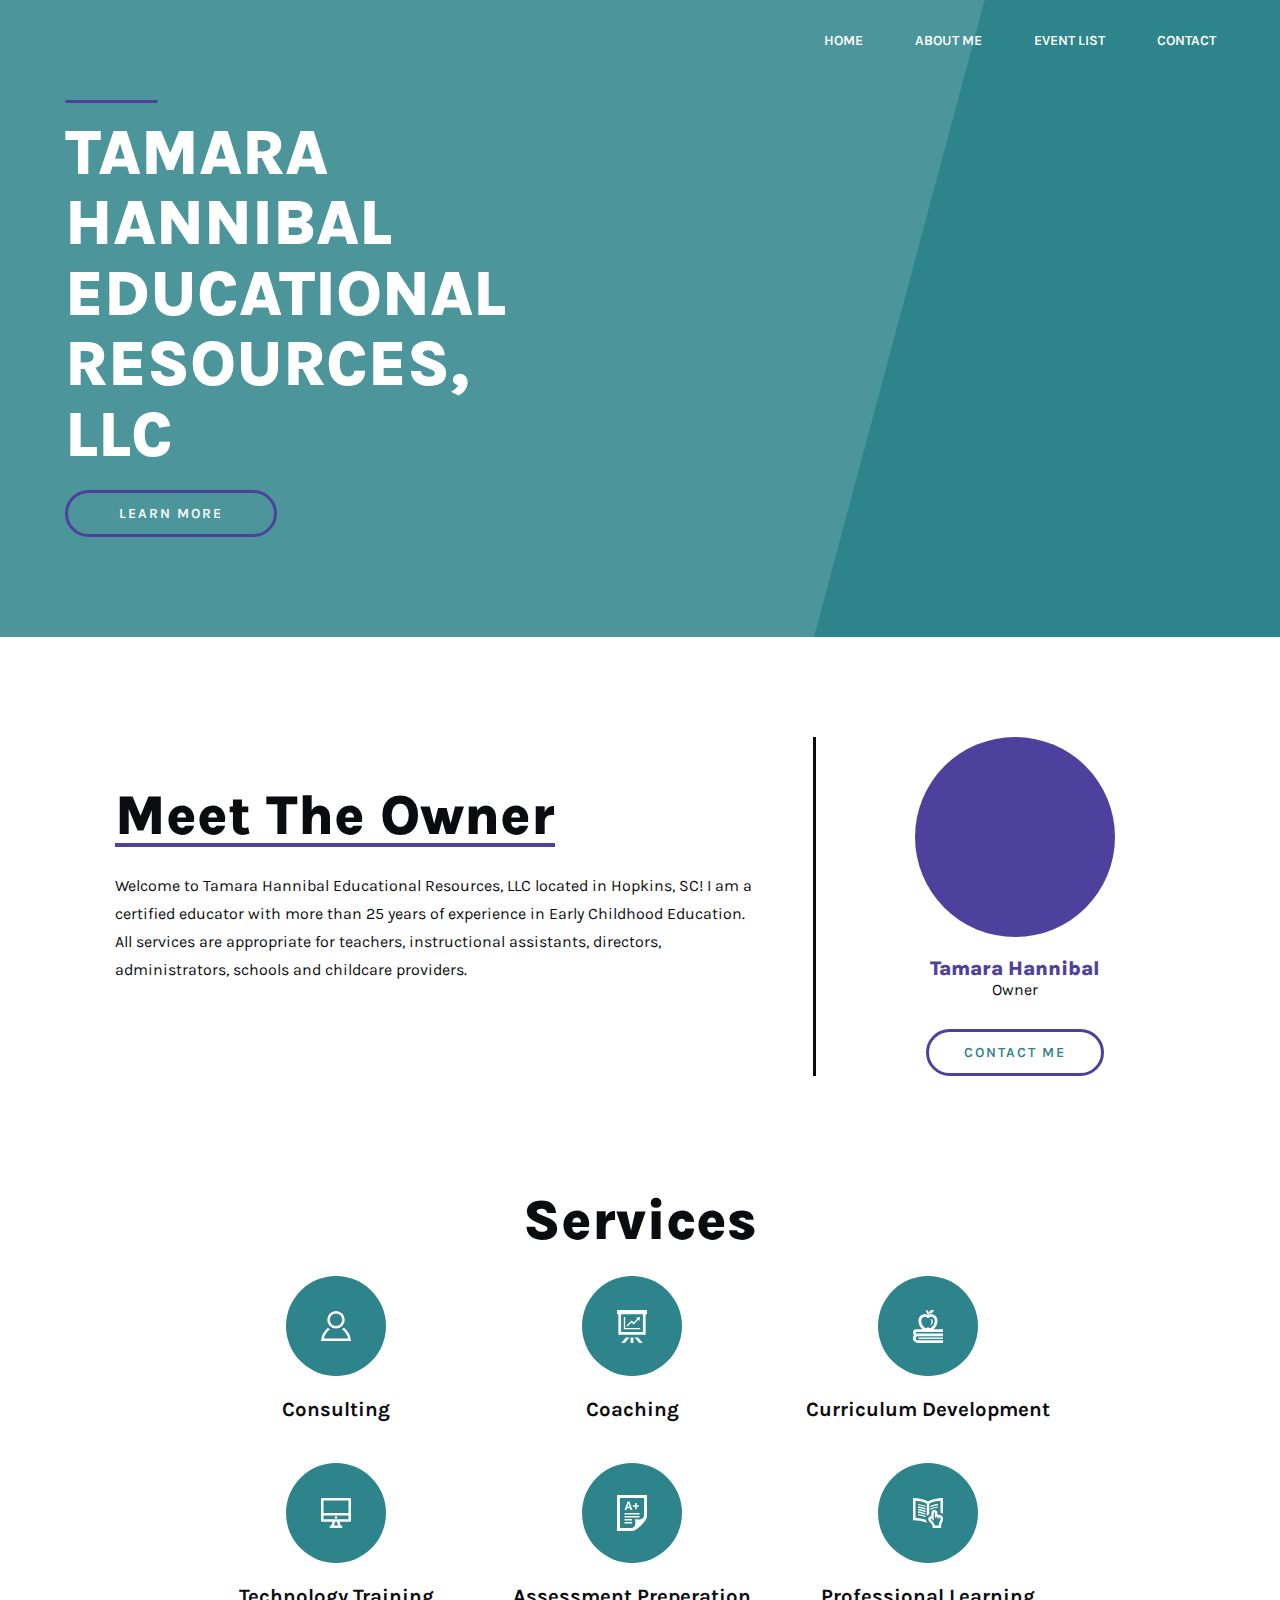
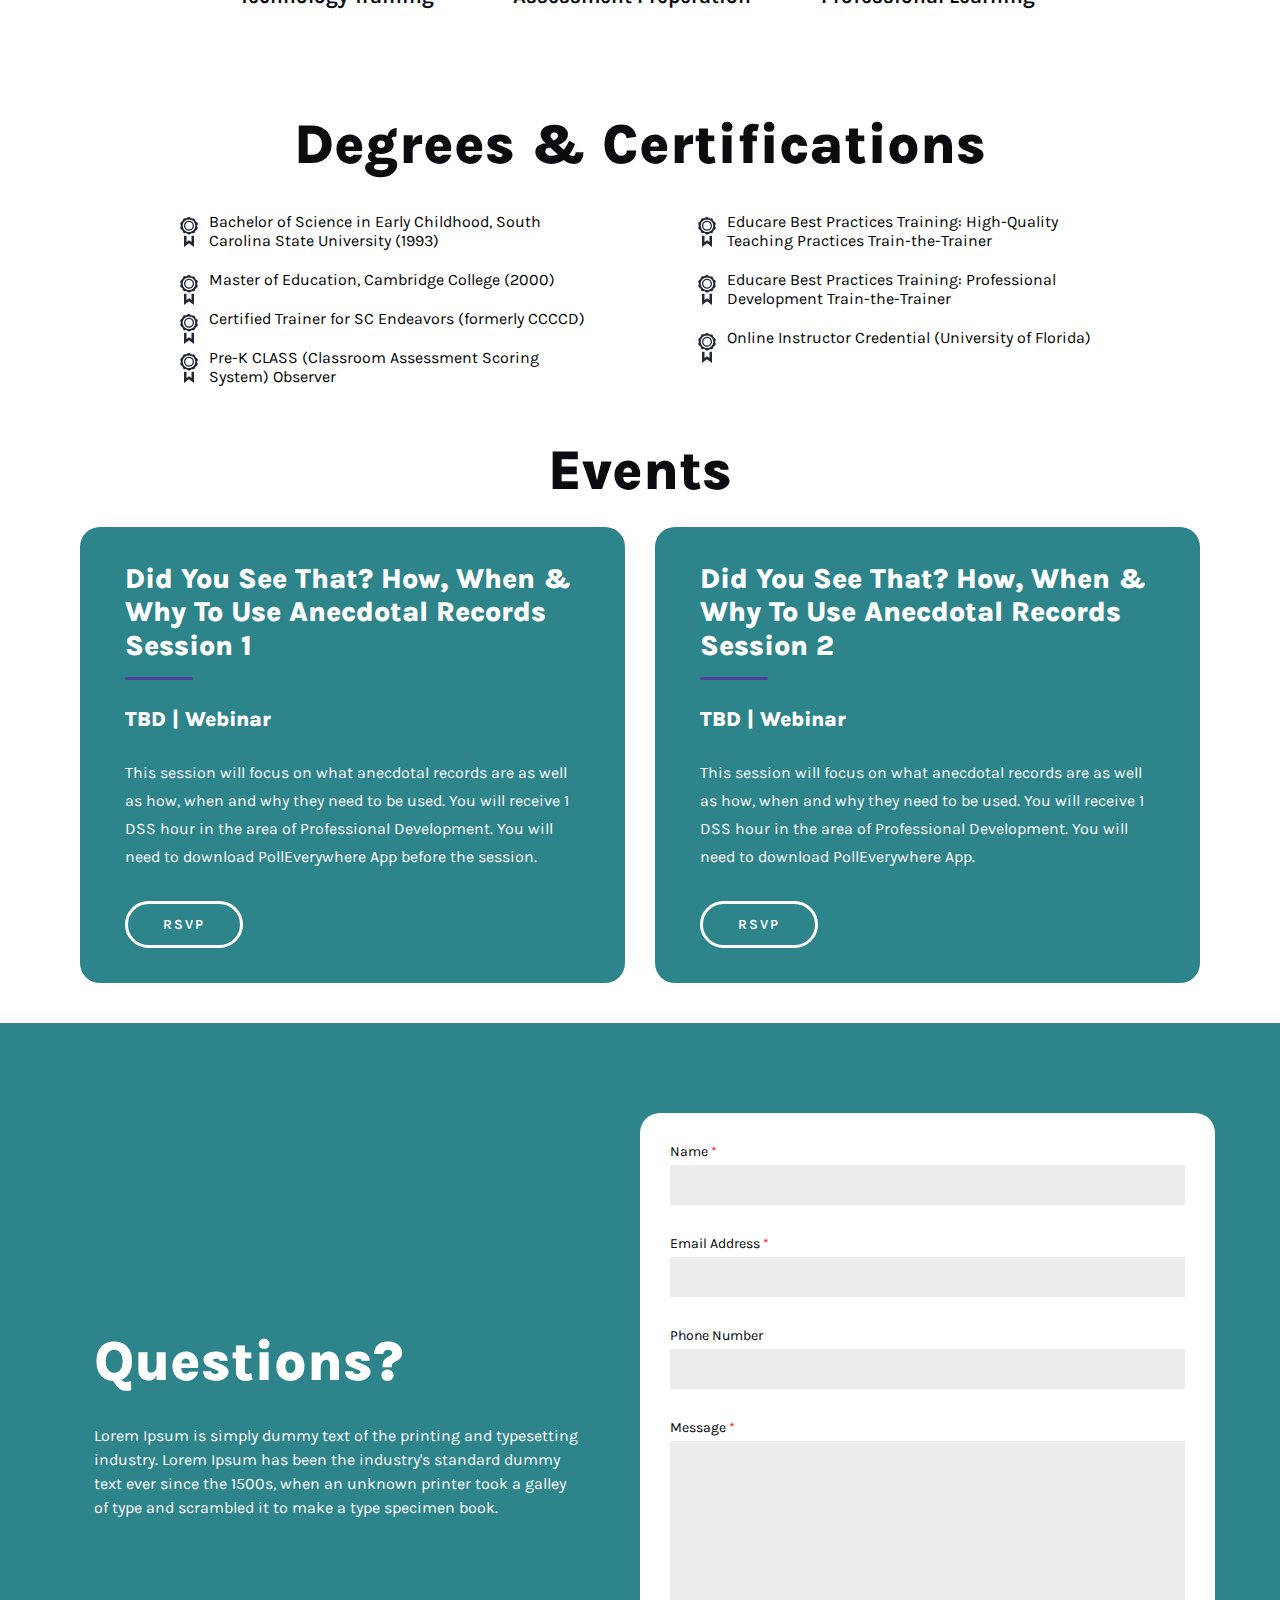
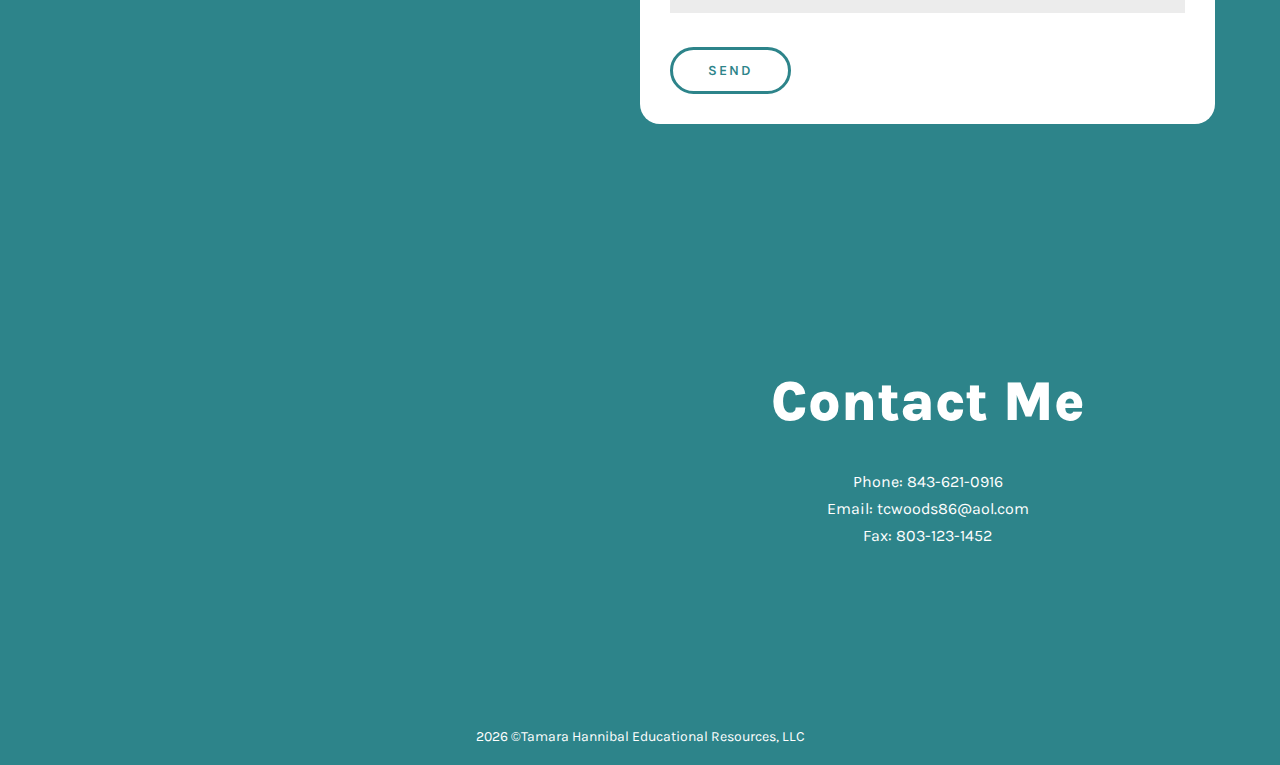
==== index.html @ 6b01ce54 "Add files via upload" ====
<!DOCTYPE html>
<html lang="en">

<head>
  <meta charset="utf-8">
  <meta http-equiv="X-UA-Compatible" content="IE=edge">
  <title>Home</title>
  <meta name="description" content="">
  <meta name="viewport" content="width=device-width, initial-scale=1">
  <link rel="stylesheet" type="text/css" href="scss/style.css">
  <script
    src="https://ajax.googleapis.com/ajax/libs/jquery/3.5.1/jquery.min.js">
  </script>
  <link rel="stylesheet"
    href="https://cdnjs.cloudflare.com/ajax/libs/tiny-slider/2.9.3/tiny-slider.css">
  <link rel="stylesheet" type="text/css" href="scss/hamburgers.css" />
</head>

<body>

  <div class="overlay">
    <div class="links">
      <a href="#">Home</a>
      <a href="#about-me">About Me</a>
      <a href="#event-list">Events</a>
      <a href="#contact">Contact</a>
    </div>
  </div>

  <div class="main-nav">
    <div class="wrap">
      <!-- <a href="#">
        <img src="https://i.ibb.co/sjj9Nr0/logo-3.png" alt="">
        </a> -->

      <ul>
        <li><a href="#home">Home</a></li>
        <li><a href="#about-me">About Me</a></li>
        <li><a href="#event-list">Event List</a></li>
        <li><a href="#contact">Contact</a></li>
      </ul>
    </div>
  </div>

  <div class="neko">
    <div class="wrap">
      <a href="https://thomaswoods86.github.io/project1/index.html">
        <img src="https://i.ibb.co/sjj9Nr0/logo-3.png" alt="">
      </a>
      <button class="hamburger hamburger--spin" type="button">
        <span class="hamburger-box">
          <span class="hamburger-inner"></span>
        </span>
      </button>
    </div>
  </div>


  <!-- STAGE -->

  <!-- MMA -->
  <div class="mma">
    <div class="mma__wrap">
      <div class="mma__copy">
        <hr>
        <p class="mma__headline">Tamara Hannibal Educational Resources, LLC</p>
        <a class="button" href="#about-me">Learn More</a>
      </div>
    </div>
  </div>

  <!-- SPLIT -->
  <div class="split grey" id="about-me">
    <div class="split__wrap">

      <div class="split__copy--info">
        <div class="split__copy--info-content">
          <p class="split__title">Meet The Owner</p>
          <p class="split__body">Welcome to Tamara Hannibal Educational
            Resources, LLC located in Hopkins, SC! I am a certified educator
            with more than 25 years of experience in Early Childhood Education.
            All services are appropriate for teachers, instructional assistants,
            directors, administrators, schools and childcare providers.

          </p>
        </div>
      </div>

      <div class="split__copy--owner">
        <div class="split__copy--owner-content">
          <div class="ag">
            <div class="split__avatar"></div>
            <div class="split__bg"></div>
          </div>
          <p class="split__headline">Tamara Hannibal</p>
          <p class="split__subtext">Owner</p>
          <a class="button--black" href="#contact">Contact Me</a>
        </div>
      </div>

    </div>
  </div>

  <!-- ICON LAUNCHPAD  -->
  <div class="icon-launchpad white-night">
    <div class="icon-launchpad__wrap">

      <div class="icon-launchpad__title">Services</div>

      <div class="icon-launchpad__item">
        <div class="icon-launchpad__icon consulting"></div>
        <p class="icon-launchpad__headline">Consulting</p>
      </div>

      <div class="icon-launchpad__item">
        <div class="icon-launchpad__icon coaching"></div>
        <p class="icon-launchpad__headline">Coaching</p>
      </div>

      <div class="icon-launchpad__item">
        <div class="icon-launchpad__icon curriculum-development"></div>
        <p class="icon-launchpad__headline">Curriculum Development</p>
      </div>

      <div class="icon-launchpad__item">
        <div class="icon-launchpad__icon technology-training"></div>
        <p class="icon-launchpad__headline">Technology Training</p>
      </div>

      <div class="icon-launchpad__item">
        <div class="icon-launchpad__icon assessment"></div>
        <p class="icon-launchpad__headline">Assessment Preperation</p>
      </div>

      <div class="icon-launchpad__item">
        <div class="icon-launchpad__icon professional-learning"></div>
        <p class="icon-launchpad__headline">Professional Learning</p>
      </div>
    </div>
  </div>

  <!-- <div class="my-slider">
    <div>1</div>
    <div>2</div>
    <div>3</div>
  </div> -->

  <!-- EDUCATION -->
  <div class="education white">
    <div class="education__title">Degrees &amp; Certifications</div>
    <div class="education__wrap">

      <div class="education__copy">
        <div class="education__copy--content">
          <ul>
            <li>Bachelor of Science in Early Childhood, South Carolina State
              University (1993)</li>
            <li>Master of Education, Cambridge College (2000)</li>
            <li>Certified Trainer for SC Endeavors (formerly CCCCD)</li>
            <li>Pre-K CLASS (Classroom Assessment Scoring System) Observer</li>
          </ul>
        </div>
      </div>

      <div class="education__copy">
        <div class="education__copy--content">
          <ul>
            <li>Educare Best Practices Training: High-Quality Teaching Practices
              Train-the-Trainer</li>
            <li>Educare Best Practices Training: Professional Development
              Train-the-Trainer</li>
            <li>Online Instructor Credential (University of Florida)</li>
          </ul>
        </div>
      </div>

    </div>
  </div>

  <!-- EVENTS  -->
  <div class="launchpad white-night" id="event-list">

    <p class="launchpad__title">Events</p>
    <div class="launchpad__wrap">


      <div class="launchpad__item">
        <div class="copy">
          <p class="launchpad__headline">Did You See That? How, When & Why to
            Use Anecdotal Records Session 1</p>
          <hr>
          <p class="launchpad__info">TBD | Webinar</p>
          <p class="launchpad__subtext">This session will focus on what
            anecdotal records are as well as how, when and why they need to be
            used. You will receive 1 DSS hour in the area of Professional
            Development. You will need to download PollEverywhere App before the
            session.</p>
          <a class="button"
            href="https://www.cognitoforms.com/TWoodsDesigns2/rsvp">RSVP</a>
        </div>
        <div class="circle"></div>
      </div>

      <div class="launchpad__item">
        <div class="copy">
          <p class="launchpad__headline">Did You See That? How, When & Why to
            Use
            Anecdotal Records Session 2</p>
          <hr>
          <p class="launchpad__info">TBD | Webinar</p>
          <p class="launchpad__subtext">This session will focus on what
            anecdotal
            records are as well as how, when and why they need to be used. You
            will receive 1 DSS hour in the area of Professional Development. You
            will need to download PollEverywhere App.</p>
          <a class="button"
            href="https://www.cognitoforms.com/TWoodsDesigns2/rsvp">RSVP</a>
        </div>
        <div class="circle"></div>
      </div>

    </div>

  </div>
  <section>
    <!-- FORM  -->
    <div class="form night">
      <div class="form__wrap">

        <div class="form__frame">

          <!-- Begin Mailchimp Signup Form -->
          <div id="mc_embed_signup">
            <form
              action="https://aol.us2.list-manage.com/subscribe/post?u=d0698ef2b9ccac3df595a7888&amp;id=8955c9a66a"
              method="post" id="mc-embedded-subscribe-form"
              name="mc-embedded-subscribe-form" class="validate" target="_blank"
              novalidate>
              <div id="mc_embed_signup_scroll">

                <div class="mc-field-group">
                  <label for="mce-FNAME">Name <span class="asterisk">*</span>
                  </label>
                  <input type="text" value="" name="FNAME" class="required"
                    id="mce-FNAME">
                </div>

                <div class="mc-field-group">
                  <label for="mce-EMAIL">Email Address <span
                      class="asterisk">*</span>
                  </label>
                  <input type="email" value="" name="EMAIL"
                    class="required email" id="mce-EMAIL">
                </div>

                <div class="mc-field-group">
                  <label for="mce-PNUM">Phone Number </label>
                  <input type="text" value="" name="PNUM" class=""
                    id="mce-PNUM">
                </div>

                <div class="mc-field-group">
                  <label for="mce-MMERGE5">Message <span
                      class="asterisk">*</span>
                  </label>
                  <textarea rows="8" name="MMERGE5" class="required"
                    id="mce-MMERGE5"></textarea>
                </div>

                <div id="mce-responses" class="clear">
                  <div class="response" id="mce-error-response"
                    style="display:none"></div>
                  <div class="response" id="mce-success-response"
                    style="display:none"></div>
                </div>
                <!-- real people should not fill this in and expect good things - do not remove this or risk form bot signups-->
                <div style="position: absolute; left: -5000px;"
                  aria-hidden="true"><input type="text"
                    name="b_d0698ef2b9ccac3df595a7888_8955c9a66a" tabindex="-1"
                    value=""></div>
                <div class="clear"><input type="submit" value="Send"
                    name="subscribe" id="mc-embedded-subscribe"
                    class="button--black"></div>
              </div>
            </form>
          </div>

          <!--End mc_embed_signup-->
        </div>

        <div class="form__copy">
          <div class="form__copy--content">
            <p class="form__headline">Questions?</p>
            <p class="form__subtext">Lorem Ipsum is simply dummy text of the
              printing and typesetting industry. Lorem Ipsum has been the
              industry's standard dummy text ever since the 1500s, when an
              unknown
              printer took a galley of type and scrambled it to make a type
              specimen book.
            </p>
          </div>
        </div>
      </div>
    </div>

    <!-- MAPS -->
    <div class="map-spotlight night" id="contact">
      <div class="map-spotlight__wrap">

        <div class="map-spotlight__image">
          <iframe
            src="https://maps.google.com/maps?width=100%25&amp;height=100%25&amp;hl=en&amp;q=2707%20Trotter%20Road%20%20Hopkins,%20SC%2029061+(TAMARA%20HANNIBAL%20EDUCATIONAL%20RESOURCES,%20LLC)&amp;t=&amp;z=14&amp;ie=UTF8&amp;iwloc=B&amp;output=embed"></iframe>
        </div>

        <!-- <div class="map-spotlight__copy">

        <div class="map-spotlight__copy--content">
          <p class="map-spotlight__title">Contact Me</p>
          <div class="map-spotlight__content-wrap">
            <div class="map-spotlight__copy--item">
              <div class="map-spotlight__head">
                <div class="phone"></div>
                <p class="map-spotlight__headline">Phone</p>
              </div>
              <p class="map-spotlight__subtext"><a
                  href="tel:843-621-0916">803-206-9240</a></p>
            </div>

            <div class="map-spotlight__copy--item">
              <div class="map-spotlight__head">
                <div class="email"></div>
                <p class="map-spotlight__headline">Email</p>
              </div>
              <p class="map-spotlight__subtext"><a
                  href="mailto:tcwoods86@aol.com">therllc2020@gmail.com</a></p>
            </div>
          </div>
        </div>
      </div> -->
        <div class="map-spotlight__copy">
          <div class="map-spotlight__copy--content">
            <p class="map-spotlight__title">Contact Me</p>
            <div class="map-spotlight__content-wrap">
              <ul>
                <li>Phone: <a href="tel:8436210916">843-621-0916</a></li>
                <li>Email: <a href="mailto:tcwoods86@aol.com">tcwoods86@aol.com</a></li>
                <li>Fax: 803-123-1452</li>
              </ul>
          </div>
        </div>
      </div>
    </div>
  </section>
  <!-- FOOTER -->
  <div class="footer night">
    <div class="footer__wrap">
      <div class="footer__text">
        <p class="info">
          <script>
            document.write(new Date().getFullYear());
          </script> &copy;Tamara Hannibal Educational Resources, LLC
        </p>
      </div>
    </div>
  </div>

</body>
<!-- END STAGE -->

<script src="https://ajax.googleapis.com/ajax/libs/jquery/3.5.1/jquery.min.js">
</script>
<script
  src="https://cdnjs.cloudflare.com/ajax/libs/tiny-slider/2.9.2/min/tiny-slider.js">
</script>
<script src="js/main.js"></script>
</body>

</html>
---- scss/style.css ----
@import url("https://fonts.googleapis.com/css2?family=Karla:ital,wght@0,400;0,700;1,400;1,700&family=Parisienne&display=swap");
@import url("https://fonts.googleapis.com/css2?family=Montserrat:wght@400;500;600;700;800&display=swap");
@import url("https://fonts.googleapis.com/css2?family=Quicksand:wght@300;400;500;600;700&display=swap");
html {
  scroll-behavior: smooth;
}

* {
  margin: 0;
  padding: 0;
  -webkit-box-sizing: border-box;
          box-sizing: border-box;
  font-family: "Karla" !important;
}

.button, .button--white, .button--black, .form #mc_embed_signup #mc-embedded-subscribe.button--black, .launchpad.grey-night .launchpad__item .button, .launchpad.grey-white .launchpad__item .button, .launchpad.night-white .launchpad__item .button, .launchpad.white-night .launchpad__item .button, .mma .button {
  padding: 12px 35px;
  border: 3px solid #4E419E;
  display: inline-block;
  margin: 0;
  text-decoration: none;
  color: #ffffff;
  text-transform: uppercase;
  letter-spacing: 2px;
  font-size: 14px;
  font-weight: 600;
  -webkit-transition: .25s;
  transition: .25s;
  border-radius: 50px;
}

.button:hover, .button--white:hover, .button--black:hover, .form #mc_embed_signup #mc-embedded-subscribe.button--black:hover, .launchpad.grey-night .launchpad__item .button:hover, .launchpad.grey-white .launchpad__item .button:hover, .launchpad.night-white .launchpad__item .button:hover, .launchpad.white-night .launchpad__item .button:hover {
  background-color: #ffffff;
  border: 3px solid #ffffff;
  color: #0B0C10;
}

.button--white {
  border: 3px solid #ffffff;
}

.button--black {
  border: 3px solid #4E419E;
  color: #2D848A;
}

.button--black:hover {
  background-color: #2D848A;
  border: 3px solid #2D848A;
  color: #ffffff;
}

.cta {
  position: relative;
  padding: 90px 0;
}

.cta__wrap {
  max-width: 1150px;
  margin: 0 auto;
  text-align: center;
  position: relative;
}

.cta__headline {
  font-size: 3.5rem;
  color: #fff;
  font-family: "Karla";
  font-weight: 800;
  line-height: .9;
  margin-bottom: 30px;
}

.cta__subtext {
  font-size: 1.275rem;
  color: #fff;
  margin-bottom: 30px;
}

.cta.teal {
  background-image: url("/img/warp.jpg");
}

.cta.teal:before {
  content: "";
  position: absolute;
  top: 0;
  left: 0;
  width: 100%;
  height: 100%;
  background-color: rgba(78, 65, 158, 0.8);
  background-position: center;
  background-size: cover;
  background-repeat: no-repeat;
}

.cta.night {
  background-image: url("/img/warp.jpg");
}

.cta.night:before {
  content: "";
  position: absolute;
  top: 0;
  left: 0;
  width: 100%;
  height: 100%;
  background-color: rgba(45, 132, 138, 0.8);
  background-position: center;
  background-size: cover;
  background-repeat: no-repeat;
}

.cta.white:before {
  content: "";
  position: absolute;
  top: 0;
  left: 0;
  width: 100%;
  height: 100%;
  background-color: rgba(224, 224, 224, 0.9);
  background-position: center;
  background-size: cover;
  background-repeat: no-repeat;
}

.cta.white .cta__headline {
  color: #2D848A;
}

.cta.white .cta__subtext {
  color: #2D848A;
}

.cta.black:before {
  content: "";
  position: absolute;
  top: 0;
  left: 0;
  width: 100%;
  height: 100%;
  background-color: rgba(11, 12, 16, 0.9);
  background-position: center;
  background-size: cover;
  background-repeat: no-repeat;
}

.form {
  position: relative;
  padding: 20px 0;
}

@media (min-width: 768px) {
  .form {
    padding: 90px 0 40px;
  }
}

.form__wrap {
  width: 90%;
  margin: 0 auto;
  display: -webkit-box;
  display: -ms-flexbox;
  display: flex;
  position: relative;
  -webkit-box-orient: horizontal;
  -webkit-box-direction: normal;
      -ms-flex-direction: row;
          flex-direction: row;
  flex-direction: column-reverse;
}

@media (min-width: 768px) {
  .form__wrap {
    max-width: 1150px;
    -webkit-box-orient: horizontal;
    -webkit-box-direction: reverse;
        -ms-flex-direction: row-reverse;
            flex-direction: row-reverse;
  }
}

.form__frame {
  width: 100%;
  position: relative;
}

@media (min-width: 768px) {
  .form__frame {
    width: 50%;
  }
}

.form__copy {
  width: 90%;
  margin: 0 auto;
  position: relative;
}

@media (min-width: 768px) {
  .form__copy {
    margin: auto;
    width: 50%;
  }
}

.form__copy--content {
  margin-top: 20px;
}

@media (min-width: 768px) {
  .form__copy--content {
    position: absolute;
    top: 50%;
    left: 50%;
    -webkit-transform: translate(-50%, -50%);
            transform: translate(-50%, -50%);
    width: 90%;
  }
}

.form__image {
  width: 100%;
}

.form__headline {
  font-size: 2rem;
  color: #ffffff;
  font-family: "Karla";
  font-weight: 800;
  margin-bottom: 30px;
  text-align: center;
}

@media (min-width: 768px) {
  .form__headline {
    text-align: left;
    font-size: 3.5rem;
  }
}

.form__subtext {
  font-weight: 400;
  color: #ffffff;
  margin-bottom: 30px;
  font-size: 1rem;
  line-height: 1.5;
  text-align: left;
}

@media (min-width: 768px) {
  .form__subtext {
    text-align: left;
    margin-right: 30px;
  }
}

.form #mc_embed_signup {
  background-color: #ffffff;
  padding: 30px;
  font-size: 14px;
  border-radius: 20px;
}

.form #mc_embed_signup #mc-embedded-subscribe.button--black {
  width: auto !important;
  color: #2D848A;
  border: 3px solid #2D848A;
  background-color: transparent;
}

.form #mc_embed_signup #mc-embedded-subscribe.button--black:hover {
  border: 3px solid #2D848A;
  background-color: #2D848A;
  color: #ffffff;
}

.form #mc_embed_signup #mc-embedded-subscribe.button--black:focus {
  outline: none;
}

.form #mc_embed_signup input,
.form #mc_embed_signup textarea {
  width: 100%;
  margin-top: 5px;
  margin-bottom: 30px;
  border: 0;
  font-family: "Karla";
}

.form #mc_embed_signup .asterisk {
  color: red;
}

.form #mc_embed_signup .asterisk:after {
  display: none;
}

.form #mc_embed_signup #mce-MMERGE5 {
  font-size: 16px;
  background-color: #ececec;
  padding: 10px;
  text-indent: 0;
  resize: none;
}

.form #mc_embed_signup #mce-EMAIL,
.form #mc_embed_signup #mce-FNAME,
.form #mc_embed_signup #mce-PNUM {
  height: 20px;
  background-color: #ececec;
  font-size: 16px;
  padding: 20px;
}

.form.teal {
  background-color: #4E419E;
}

.form.teal .form__headline,
.form.teal .form__subtext {
  color: #ffffff;
}

.form.night {
  background-color: #2D848A;
}

.form.night .form__headline,
.form.night .form__subtext {
  color: #ffffff;
}

.form.white {
  background-color: #ffffff;
  margin: 40px 0;
}

.form.white .form__headline,
.form.white .form__subtext {
  color: #2D848A;
}

.form.black {
  background-color: #0B0C10;
}

.form.black .form__headline,
.form.black .form__subtext {
  color: #ffffff;
}

.footer {
  position: relative;
  padding: 20px 0;
  border-top: px #143a3d solid;
}

.footer__wrap {
  max-width: 60%;
  margin: 0 auto;
  text-align: center;
  position: relative;
}

@media (min-width: 768px) {
  .footer__wrap {
    max-width: 1150px;
    height: auto;
  }
}

.footer__text {
  color: #ffffff;
  font-size: .875rem;
  cursor: default;
}

.footer.teal {
  background-color: #4E419E;
}

.footer.teal .footer__text {
  color: #ffffff;
}

.footer.night {
  background-color: #2D848A;
}

.footer.night .footer__text {
  color: #ffffff;
}

.footer.white {
  background-color: #ffffff;
  margin: 40px 0;
}

.footer.white .footer__text {
  color: #2D848A;
}

.footer.black {
  background-color: #0B0C10;
}

.footer.black .footer__text {
  color: #ffffff;
}

.main-nav {
  background-color: #0B0C10;
  color: #ffffff;
  display: none;
}

@media (min-width: 480px) {
  .main-nav {
    display: block;
    width: 100%;
    padding: 0px 0px;
  }
}

@media (min-width: 768px) {
  .main-nav {
    background-color: transparent;
    position: absolute;
    z-index: 9;
    padding: 30px 0px;
  }
}

.main-nav .wrap {
  position: relative;
  max-width: 1440px;
  margin: 0 auto;
  padding: 0px 20px;
}

@media (min-width: 768px) {
  .main-nav .wrap {
    padding: 0px 40px;
  }
}

.main-nav .icons {
  position: absolute;
  width: 150px;
  right: 0;
}

.main-nav .icons img {
  width: 17px;
  height: 17px;
  padding: 0 5px;
  -webkit-transition: .25s;
  transition: .25s;
}

.main-nav .icons img:hover {
  opacity: .5;
}

.main-nav ul {
  display: none;
}

@media (min-width: 768px) {
  .main-nav ul {
    display: block;
    list-style-type: none;
    text-align: right;
  }
}

.main-nav li {
  display: inline-block;
  padding: 0;
  margin: 0 2%;
}

.main-nav a {
  text-decoration: none;
  color: #ffffff;
  font-family: "Montserrat";
  font-weight: 600;
  font-size: .875em;
  text-transform: uppercase;
  -webkit-transition: .25s;
  transition: .25s;
}

.main-nav a:hover {
  color: #77BFAF;
}

.overlay {
  position: fixed;
  overflow: hidden;
  top: 0;
  height: 100%;
  width: 100%;
  background: #2D848A;
  z-index: 98;
  display: none;
}

.overlay .links {
  position: absolute;
  left: 50%;
  top: 50%;
  -webkit-transform: translate(-50%, -50%);
          transform: translate(-50%, -50%);
}

@media (min-width: 480px) {
  .overlay .links {
    left: 50%;
    top: 50%;
  }
}

.overlay .links a {
  display: block;
  margin-bottom: 25px;
  font-size: 1.5em;
  text-decoration: none;
  font-family: "Montserrat";
  font-weight: 600;
  color: #ffffff;
  text-align: center;
}

.menu-toggle {
  display: block;
}

.neko {
  position: absolute;
  top: 0;
  height: 65px;
  width: 100%;
  background-color: transparent;
}

@media (min-width: 768px) {
  .neko {
    display: none;
  }
}

.neko img {
  -o-object-fit: cover;
     object-fit: cover;
  height: 45px;
  width: 150px;
  position: absolute;
  top: 50%;
  left: 50%;
  -webkit-transform: translate(-50%, -50%);
          transform: translate(-50%, -50%);
}

.neko button {
  float: right;
  position: relative;
  z-index: 999;
  border: none;
}

.neko .hamburger {
  position: absolute !important;
  top: 5px;
  right: 5px;
  display: block;
  z-index: 99;
}

.neko .hamburger:focus {
  outline: 0px solid;
  border: 0px solid;
}

@media (min-width: 768px) {
  .neko .hamburger {
    display: none;
  }
}

.neko .hamburger:hover {
  opacity: 1;
}

.neko .hamburger.hamburger.is-active:hover {
  opacity: 1;
}

.neko .hamburger .hamburger-inner,
.neko .hamburger-inner:before,
.neko .hamburger-inner:after {
  background: #ffffff;
}

.neko .hamburger .hamburger-inner {
  width: 75%;
  -webkit-transition: .25s;
  transition: .25s;
}

.neko .hamburger.is-active .hamburger-inner {
  width: 100%;
}

.neko .hamburger.is-active .hamburger-inner,
.neko .hamburger.is-active .hamburger-inner:before,
.neko .hamburger.is-active .hamburger-inner:after {
  background: #fff;
}

.icon-launchpad {
  position: relative;
  padding: 0px 0;
  font-family: "Karla";
}

.icon-launchpad__wrap {
  max-width: 80%;
  margin: 0 auto;
}

@media (min-width: 768px) {
  .icon-launchpad__wrap {
    display: block;
    max-width: 900px;
    padding: 0;
    margin: 0 auto 20px;
  }
}

.icon-launchpad__item {
  width: 49%;
  margin: 0 auto 40px;
  position: relative;
  -webkit-transition: all .25s;
  transition: all .25s;
  cursor: default;
  border-radius: 20px;
  display: inline-block;
}

@media (min-width: 768px) {
  .icon-launchpad__item {
    width: 28%;
    margin: 0 20px 40px;
    position: relative;
    -webkit-transition: all .25s;
    transition: all .25s;
    cursor: default;
    border-radius: 20px;
    display: inline-block;
  }
  .icon-launchpad__item:hover .icon-launchpad__icon {
    -webkit-transform: rotate(-11.25deg);
            transform: rotate(-11.25deg);
  }
}

.icon-launchpad__title {
  font-size: 1.75rem;
  color: #0B0C10;
  font-family: "Karla";
  font-weight: 800;
  line-height: .9;
  margin-bottom: 40px;
  text-align: center;
}

@media (min-width: 768px) {
  .icon-launchpad__title {
    font-size: 3.5rem;
    margin-bottom: 30px;
  }
}

.icon-launchpad__headline {
  font-size: 1rem;
  line-height: 1.5;
  color: #0B0C10;
  text-align: left;
  width: 90%;
  margin: 0 auto;
  font-size: 1.1rem;
  font-family: "Karla";
  font-weight: 700;
  line-height: 1.3;
  text-transform: capitalize;
  text-align: center;
  width: 75%;
  margin: 0 auto;
}

@media (min-width: 768px) {
  .icon-launchpad__headline {
    font-size: 1.275rem;
    width: 100%;
    margin: 0;
  }
}

.icon-launchpad__icon {
  width: 80px;
  height: 80px;
  margin: 0 auto 20px;
  display: block;
  background-position: center center;
  background-repeat: no-repeat;
  border-radius: 100px;
  background-color: #77BFAF;
  background-size: 30px;
  -webkit-transition: .25s;
  transition: .25s;
}

@media (min-width: 768px) {
  .icon-launchpad__icon {
    width: 100px;
    height: 100px;
    margin: 0 auto 20px;
  }
}

.icon-launchpad__icon.consulting {
  background-image: url("../img/ui-person--white.svg");
}

.icon-launchpad__icon.coaching {
  background-image: url("../img/ui-chart--white.svg");
}

.icon-launchpad__icon.curriculum-development {
  background-image: url("../img/ui-apple--white.svg");
}

.icon-launchpad__icon.technology-training {
  background-image: url("../img/ui-computer--white.svg");
}

.icon-launchpad__icon.assessment {
  background-image: url("../img/ui-test--white.svg");
}

.icon-launchpad__icon.professional-learning {
  background-image: url("../img/ui-open-book--white.svg");
}

@media (min-width: 768px) {
  .icon-launchpad .icon-launchpad__item:hover .icon-launchpad__icon {
    background-color: #77BFAF !important;
  }
}

.icon-launchpad.grey-night {
  background-color: #e0e0e0;
}

.icon-launchpad.grey-night .icon-launchpad__headline {
  color: #2D848A;
}

.icon-launchpad.grey-night .icon-launchpad__icon {
  background-color: #77BFAF;
}

.icon-launchpad.white-night {
  background-color: #ffffff;
}

.icon-launchpad.white-night .icon-launchpad__headline {
  color: #0B0C10;
}

.icon-launchpad.white-night .icon-launchpad__icon {
  background-color: #2D848A;
}

.launchpad {
  position: relative;
  padding: 40px 0;
  font-family: "Karla";
}

.launchpad__wrap {
  max-width: 1150px;
  -webkit-box-orient: vertical;
  -webkit-box-direction: normal;
      -ms-flex-direction: column;
          flex-direction: column;
}

@media (min-width: 768px) {
  .launchpad__wrap {
    max-width: 1150px;
    margin: 0 auto;
    display: -webkit-box;
    display: -ms-flexbox;
    display: flex;
    -webkit-box-orient: horizontal;
    -webkit-box-direction: normal;
        -ms-flex-direction: row;
            flex-direction: row;
    -webkit-box-pack: space-evenly;
        -ms-flex-pack: space-evenly;
            justify-content: space-evenly;
  }
}

.launchpad__title {
  font-size: 1.75rem;
  color: #0B0C10;
  font-family: "Karla";
  font-weight: 800;
  line-height: .9;
  margin-bottom: 20px;
  text-align: center;
}

@media (min-width: 768px) {
  .launchpad__title {
    font-size: 3.5rem;
    margin-bottom: 30px;
  }
}

.launchpad__item {
  background-color: #2D848A;
  -webkit-box-flex: 1;
      -ms-flex: 1;
          flex: 1;
  padding: 35px 45px;
  margin: 0 auto 30px;
  position: relative;
  -webkit-transition: all .25s;
  transition: all .25s;
  cursor: default;
  border-radius: 20px;
  overflow: hidden;
  position: relative;
  z-index: 1;
}

.launchpad__item:before {
  content: '';
  position: absolute;
  top: 0;
  left: 0;
  opacity: .90;
  z-index: 2;
  width: 100%;
  height: 100%;
}

@media (min-width: 768px) {
  .launchpad__item {
    background-color: #2D848A;
    width: 33%;
    margin: 0 15px;
  }
  .launchpad__item:hover {
    -webkit-transform: translateY(-10px);
            transform: translateY(-10px);
    -webkit-box-shadow: 0px 9px 15px -5px rgba(0, 0, 0, 0.72);
    box-shadow: 0px 9px 15px -5px rgba(0, 0, 0, 0.72);
  }
}

.launchpad__headline {
  font-size: 1.75rem;
  color: #ffffff;
  font-family: "Karla";
  font-weight: 800;
  line-height: 1.2;
  margin-bottom: 15px;
  text-transform: capitalize;
}

.launchpad hr {
  height: 3px;
  background-color: #4E419E;
  border: none;
  width: 15%;
  margin-bottom: 30px;
  -webkit-transition: .25s;
  transition: .25s;
  border-radius: 100px;
}

.launchpad__info {
  font-size: 1.3rem;
  position: relative;
  color: #ffffff;
  font-family: "Karla";
  font-weight: 800;
  line-height: .9;
  margin-bottom: 30px;
  -webkit-transition: .25s;
  transition: .25s;
}

.launchpad__subtext {
  font-weight: 400;
  color: #2D848A;
  margin-bottom: 30px;
  font-size: 1rem;
  line-height: 1.75;
  color: #2D848A;
}

.launchpad .tns-nav {
  display: -webkit-box;
  display: -ms-flexbox;
  display: flex;
  -webkit-box-pack: center;
      -ms-flex-pack: center;
          justify-content: center;
  max-width: 80%;
  padding: 0 0 20px;
  margin: 0 auto;
  border: 0;
  outline: 0;
}

.launchpad .tns-nav button {
  width: 10px;
  height: 10px;
  margin: 0 5px;
  background-color: #b6b6b6;
  border-radius: 100%;
  position: relative;
}

.launchpad .tns-nav button:focus {
  border: 0;
  outline: 0;
}

.launchpad .tns-nav .tns-nav-active {
  width: 10px;
  height: 10px;
  margin: 0 5px;
  border-radius: 100%;
  position: relative;
  background-color: #0B0C10;
}

.launchpad .tns-nav:focus {
  border: 0;
  outline: 0;
}

.launchpad .tns-controls {
  max-width: 100%;
  margin: 0 auto;
  position: absolute;
  top: 47%;
  z-index: 2;
  border: 0;
  outline: 0;
}

.launchpad .tns-controls:focus {
  border: 0;
  outline: 0;
}

@media (min-width: 768px) {
  .launchpad .tns-controls {
    display: none;
  }
}

.launchpad .tns-controls button:nth-of-type(1) {
  padding: 15px;
  background-color: transparent;
  border: none;
  text-indent: -9999px;
  position: relative;
  background-image: url("../img/ui-arrow.svg");
  background-position: center;
  background-size: contain;
  background-repeat: no-repeat;
  width: 15px;
  height: 15px;
  -webkit-transform: rotate(180deg);
          transform: rotate(180deg);
}

.launchpad .tns-controls button:nth-of-type(1):focus {
  outline: 0;
  border: 0;
}

.launchpad .tns-controls button:nth-of-type(2) {
  padding: 15px;
  background-color: transparent;
  border: none;
  text-indent: -9999px;
  position: relative;
  background-image: url("../img/ui-arrow.svg");
  background-position: center;
  background-size: contain;
  background-repeat: no-repeat;
  width: 15px;
  height: 15px;
}

.launchpad .tns-controls button:nth-of-type(2):focus {
  outline: 0;
  border: 0;
}

.launchpad.grey-night {
  background-color: #e0e0e0;
}

.launchpad.grey-night .launchpad__item {
  background-color: #2D848A;
}

.launchpad.grey-night .launchpad__headline,
.launchpad.grey-night .launchpad__subtext,
.launchpad.grey-night .launchpad__info {
  color: #ffffff;
}

.launchpad.grey-night hr {
  background-color: #77BFAF;
}

.launchpad.grey-night .launchpad__item .button--white, .launchpad.grey-night .launchpad__item .button--black, .launchpad.grey-night .launchpad__item .form #mc_embed_signup #mc-embedded-subscribe.button--black, .form #mc_embed_signup .launchpad.grey-night .launchpad__item #mc-embedded-subscribe.button--black, .launchpad.grey-night .launchpad__item .button {
  color: #ffffff;
  border: 3px solid #ffffff;
}

.launchpad.grey-night .launchpad__item .button--white:hover, .launchpad.grey-night .launchpad__item .button--black:hover, .launchpad.grey-night .launchpad__item .form #mc_embed_signup #mc-embedded-subscribe.button--black:hover, .form #mc_embed_signup .launchpad.grey-night .launchpad__item #mc-embedded-subscribe.button--black:hover, .launchpad.grey-night .launchpad__item .button:hover {
  background-color: #ffffff;
  color: #2D848A;
  border: 3px solid #ffffff;
}

.launchpad.grey-white {
  background-color: #e0e0e0;
}

.launchpad.grey-white .launchpad__item {
  background-color: #ffffff;
}

.launchpad.grey-white .launchpad__headline,
.launchpad.grey-white .launchpad__subtext,
.launchpad.grey-white .launchpad__info {
  color: #2D848A;
}

.launchpad.grey-white hr {
  background-color: #0B0C10;
}

.launchpad.grey-white .launchpad__item .button--white, .launchpad.grey-white .launchpad__item .button--black, .launchpad.grey-white .launchpad__item .form #mc_embed_signup #mc-embedded-subscribe.button--black, .form #mc_embed_signup .launchpad.grey-white .launchpad__item #mc-embedded-subscribe.button--black, .launchpad.grey-white .launchpad__item .button {
  color: #2D848A;
  border: 3px solid #2D848A;
}

.launchpad.grey-white .launchpad__item .button--white:hover, .launchpad.grey-white .launchpad__item .button--black:hover, .launchpad.grey-white .launchpad__item .form #mc_embed_signup #mc-embedded-subscribe.button--black:hover, .form #mc_embed_signup .launchpad.grey-white .launchpad__item #mc-embedded-subscribe.button--black:hover, .launchpad.grey-white .launchpad__item .button:hover {
  background-color: #2D848A;
  color: #ffffff;
  border: 3px solid #2D848A;
}

.launchpad.night-white {
  background-color: #2D848A;
}

.launchpad.night-white .launchpad__item {
  background-color: #ffffff;
}

.launchpad.night-white .launchpad__headline,
.launchpad.night-white .launchpad__subtext,
.launchpad.night-white .launchpad__info {
  color: #2D848A;
}

.launchpad.night-white hr {
  background-color: #0B0C10;
}

.launchpad.night-white .launchpad__item .button--white, .launchpad.night-white .launchpad__item .button--black, .launchpad.night-white .launchpad__item .form #mc_embed_signup #mc-embedded-subscribe.button--black, .form #mc_embed_signup .launchpad.night-white .launchpad__item #mc-embedded-subscribe.button--black, .launchpad.night-white .launchpad__item .button {
  color: #2D848A;
  border: 3px solid #2D848A;
}

.launchpad.night-white .launchpad__item .button--white:hover, .launchpad.night-white .launchpad__item .button--black:hover, .launchpad.night-white .launchpad__item .form #mc_embed_signup #mc-embedded-subscribe.button--black:hover, .form #mc_embed_signup .launchpad.night-white .launchpad__item #mc-embedded-subscribe.button--black:hover, .launchpad.night-white .launchpad__item .button:hover {
  background-color: #2D848A;
  color: #ffffff;
  border: 3px solid #2D848A;
}

.launchpad.white-night {
  background-color: #ffffff;
}

.launchpad.white-night .launchpad__item {
  background-color: #2D848A;
}

.launchpad.white-night .launchpad__headline,
.launchpad.white-night .launchpad__subtext,
.launchpad.white-night .launchpad__info {
  color: #ffffff;
}

.launchpad.white-night hr {
  background-color: #4E419E;
}

.launchpad.white-night .launchpad__item .button--white, .launchpad.white-night .launchpad__item .button--black, .launchpad.white-night .launchpad__item .form #mc_embed_signup #mc-embedded-subscribe.button--black, .form #mc_embed_signup .launchpad.white-night .launchpad__item #mc-embedded-subscribe.button--black, .launchpad.white-night .launchpad__item .button {
  color: #ffffff;
  border: 3px solid #ffffff;
}

.launchpad.white-night .launchpad__item .button--white:hover, .launchpad.white-night .launchpad__item .button--black:hover, .launchpad.white-night .launchpad__item .form #mc_embed_signup #mc-embedded-subscribe.button--black:hover, .form #mc_embed_signup .launchpad.white-night .launchpad__item #mc-embedded-subscribe.button--black:hover, .launchpad.white-night .launchpad__item .button:hover {
  background-color: #ffffff;
  color: #2D848A;
  border: 3px solid #ffffff;
}

.copy {
  position: relative;
  z-index: 2;
}

.circle {
  z-index: 1;
  position: absolute;
  width: 0px;
  height: 0px;
  background-color: #4E419E;
  bottom: -150px;
  left: 0%;
  -webkit-transition: .15s;
  transition: .15s;
}

.launchpad__item:hover .circle {
  border-radius: 100%;
}

@media (min-width: 768px) {
  .launchpad__item:hover .circle {
    width: 100%;
    height: 100%;
    left: 0;
    -webkit-transform: scale(2);
            transform: scale(2);
  }
}

@media (min-width: 768px) {
  .launchpad__item:hover hr {
    background-color: #ffffff;
  }
}

.container {
  border: 2px solid blue;
  margin: 20px 10%;
}

.my-slider {
  position: relative;
  border: 1px solid red;
}

.map-spotlight {
  position: relative;
  padding: 40px 0 0;
}

@media (min-width: 768px) {
  .map-spotlight {
    padding: 90px 0 40px;
  }
}

.map-spotlight__title {
  font-size: 2rem;
  color: #ffffff;
  font-family: "Karla";
  font-weight: 800;
  margin-bottom: 30px;
  text-align: center;
}

@media (min-width: 768px) {
  .map-spotlight__title {
    font-size: 3.5rem;
  }
}

.map-spotlight__wrap {
  max-width: 1150px;
  margin: 0 auto;
  width: 100%;
  display: -webkit-box;
  display: -ms-flexbox;
  display: flex;
  -webkit-box-orient: vertical;
  -webkit-box-direction: reverse;
      -ms-flex-direction: column-reverse;
          flex-direction: column-reverse;
  position: relative;
}

@media (min-width: 768px) {
  .map-spotlight__wrap {
    width: 90%;
    -webkit-box-orient: horizontal;
    -webkit-box-direction: normal;
        -ms-flex-direction: row;
            flex-direction: row;
  }
}

.map-spotlight__copy {
  width: 100%;
}

.map-spotlight__content-wrap {
  display: -webkit-box;
  display: -ms-flexbox;
  display: flex;
  -webkit-box-pack: center;
      -ms-flex-pack: center;
          justify-content: center;
  -webkit-box-orient: vertical;
  -webkit-box-direction: normal;
      -ms-flex-direction: column;
          flex-direction: column;
}

.map-spotlight__content-wrap ul {
  padding: 0;
  font-family: "Karla";
  margin: 0 0 30px;
}

@media (min-width: 768px) {
  .map-spotlight__content-wrap ul {
    margin: 0;
  }
}

.map-spotlight__content-wrap ul li {
  list-style-type: none;
  color: #ffffff;
  text-align: center;
  margin: 8px 0;
}

.map-spotlight__content-wrap ul a {
  color: white;
  text-decoration: none;
}

.map-spotlight__content-wrap ul a:hover {
  text-decoration: underline;
}

.map-spotlight__copy--content {
  position: relative;
  display: -webkit-box;
  display: -ms-flexbox;
  display: flex;
  -webkit-box-orient: vertical;
  -webkit-box-direction: normal;
      -ms-flex-direction: column;
          flex-direction: column;
  -webkit-box-pack: justify;
      -ms-flex-pack: justify;
          justify-content: space-between;
}

@media (min-width: 768px) {
  .map-spotlight__copy--content {
    margin: 20% 10%;
  }
}

.map-spotlight__image {
  width: 100%;
  height: 350px;
  position: relative;
}

@media (min-width: 768px) {
  .map-spotlight__image {
    height: auto;
  }
}

.map-spotlight__image iframe {
  height: 100%;
  width: 100%;
  border: 0;
}

@media (min-width: 768px) {
  .map-spotlight__image iframe {
    border-radius: 20px;
  }
}

.map-spotlight__headline {
  font-size: 2rem;
  font-family: "Karla";
  font-weight: 800;
  line-height: .9;
  margin-bottom: 20px;
  position: relative;
  color: white;
}

.map-spotlight__head {
  display: -webkit-box;
  display: -ms-flexbox;
  display: flex;
  -webkit-box-orient: vertical;
  -webkit-box-direction: normal;
      -ms-flex-direction: column;
          flex-direction: column;
  -webkit-box-align: center;
      -ms-flex-align: center;
          align-items: center;
}

.map-spotlight__head img {
  width: 40px;
  height: 40px;
  margin-bottom: 10px;
}

.map-spotlight__subtext {
  position: relative;
  font-size: 1.1rem;
  color: #ffffff;
  margin-bottom: 0;
}

.map-spotlight .phone,
.map-spotlight .email {
  width: 50px;
  height: 50px;
  background-position: center;
  background-size: contain;
  background-repeat: no-repeat;
}

.map-spotlight .phone {
  background-image: url("../img/ui-phone--white.svg");
}

.map-spotlight .email {
  background-image: url("../img/ui-email--white.svg");
}

.map-spotlight.teal {
  background-color: #4E419E;
}

.map-spotlight.teal .map-spotlight__copy--item a,
.map-spotlight.teal .map-spotlight__title,
.map-spotlight.teal .map-spotlight__headline,
.map-spotlight.teal .map-spotlight__subtext {
  color: #ffffff;
}

.map-spotlight.teal .phone,
.map-spotlight.teal .email {
  width: 50px;
  height: 50px;
  background-position: center;
  background-size: contain;
  background-repeat: no-repeat;
}

.map-spotlight.teal .phone {
  background-image: url("../img/ui-phone--white.svg");
}

.map-spotlight.teal .email {
  background-image: url("../img/ui-email--white.svg");
}

.map-spotlight.night {
  background-color: #2D848A;
}

.map-spotlight.night .map-spotlight__copy--item a,
.map-spotlight.night .map-spotlight__title,
.map-spotlight.night .map-spotlight__headline,
.map-spotlight.night .map-spotlight__subtext {
  color: #ffffff;
}

.map-spotlight.night .phone,
.map-spotlight.night .email {
  width: 30px;
  height: 30px;
  background-position: center;
  background-size: contain;
  background-repeat: no-repeat;
}

@media (min-width: 768px) {
  .map-spotlight.night .phone,
  .map-spotlight.night .email {
    width: 50px;
    height: 50px;
  }
}

.map-spotlight.night .phone {
  background-image: url("../img/ui-phone--white.svg");
}

.map-spotlight.night .email {
  background-image: url("../img/ui-email--white.svg");
}

.map-spotlight.white {
  background-color: #ffffff;
  margin: 40px 0;
}

.map-spotlight.white .map-spotlight__copy--item a,
.map-spotlight.white .map-spotlight__title,
.map-spotlight.white .map-spotlight__headline,
.map-spotlight.white .map-spotlight__subtext {
  color: #2D848A;
}

.map-spotlight.white .phone,
.map-spotlight.white .email {
  width: 50px;
  height: 50px;
  background-position: center;
  background-size: contain;
  background-repeat: no-repeat;
}

.map-spotlight.white .phone {
  background-image: url("../img/ui-phone.svg");
}

.map-spotlight.white .email {
  background-image: url("../img/ui-email.svg");
}

.map-spotlight.grey {
  background-color: #e0e0e0;
}

.map-spotlight.grey .map-spotlight__copy--item a,
.map-spotlight.grey .map-spotlight__title,
.map-spotlight.grey .map-spotlight__headline,
.map-spotlight.grey .map-spotlight__subtext {
  color: #2D848A;
}

.map-spotlight.grey .phone,
.map-spotlight.grey .email {
  width: 50px;
  height: 50px;
  background-position: center;
  background-size: contain;
  background-repeat: no-repeat;
}

.map-spotlight.grey .phone {
  background-image: url("../img/ui-phone.svg");
}

.map-spotlight.grey .email {
  background-image: url("../img/ui-email.svg");
}

.mma {
  position: relative;
  padding: 60px 0;
  /* Books */
  background-image: url("https://images.unsplash.com/photo-1524995997946-a1c2e315a42f?ixlib=rb-1.2.1&ixid=eyJhcHBfaWQiOjEyMDd9&auto=format&fit=crop&w=1950&q=80");
  /* Kids */
  /* Books */
  background-position: center;
  background-size: cover;
  background-repeat: no-repeat;
  overflow: hidden;
}

@media (min-width: 768px) {
  .mma {
    padding: 100px 0;
  }
}

.mma:before {
  content: "";
  position: absolute;
  top: 0;
  left: 0;
  background-color: rgba(45, 132, 138, 0.85);
  height: 100%;
  width: 100%;
}

.mma__wrap {
  max-width: 1150px;
  margin: 0 auto;
  z-index: 1;
}

@media (min-width: 768px) {
  .mma__wrap:before {
    content: "";
    position: absolute;
    top: 0;
    right: -500px;
    background-color: #2d848a;
    height: 900px;
    width: 900px;
    -webkit-transform: rotate(-75deg);
            transform: rotate(-75deg);
  }
}

.mma__copy {
  position: relative;
}

@media (min-width: 768px) {
  .mma__copy {
    width: 45%;
  }
}

.mma__headline {
  font-size: 2rem;
  color: transparent;
  font-family: "Karla";
  font-weight: 800;
  line-height: .9;
  text-transform: uppercase;
  margin-bottom: 30px;
  text-align: center;
  width: 80%;
  margin: 0 auto;
  line-height: 1.1;
}

@media (min-width: 768px) {
  .mma__headline {
    margin: 0 auto 20px;
    font-size: 4rem;
    width: 80%;
    text-align: left;
  }
}

@media (min-width: 1024px) {
  .mma__headline {
    color: #fff;
    width: 100%;
  }
}

.mma__subtext {
  font-size: 1rem;
  color: #fff;
  margin-bottom: 15px;
}

.mma hr {
  display: none;
}

@media (min-width: 768px) {
  .mma hr {
    display: block;
    height: 3px;
    background-color: #4E419E;
    border: none;
    width: 18%;
    margin-bottom: 15px;
    -webkit-transition: .5s;
    transition: .5s;
    border-radius: 100px;
  }
}

.mma .button--white, .mma .button--black, .mma .form #mc_embed_signup #mc-embedded-subscribe.button--black, .form #mc_embed_signup .mma #mc-embedded-subscribe.button--black, .mma .launchpad.grey-night .launchpad__item .button, .launchpad.grey-night .launchpad__item .mma .button, .mma .launchpad.grey-white .launchpad__item .button, .launchpad.grey-white .launchpad__item .mma .button, .mma .launchpad.night-white .launchpad__item .button, .launchpad.night-white .launchpad__item .mma .button, .mma .launchpad.white-night .launchpad__item .button, .launchpad.white-night .launchpad__item .mma .button, .mma .button {
  display: none !important;
  margin: 0 auto !important;
  text-align: center;
  width: 41% !important;
}

@media (min-width: 768px) {
  .mma .button--white, .mma .button--black, .mma .form #mc_embed_signup #mc-embedded-subscribe.button--black, .form #mc_embed_signup .mma #mc-embedded-subscribe.button--black, .mma .launchpad.grey-night .launchpad__item .button, .launchpad.grey-night .launchpad__item .mma .button, .mma .launchpad.grey-white .launchpad__item .button, .launchpad.grey-white .launchpad__item .mma .button, .mma .launchpad.night-white .launchpad__item .button, .launchpad.night-white .launchpad__item .mma .button, .mma .launchpad.white-night .launchpad__item .button, .launchpad.white-night .launchpad__item .mma .button, .mma .button {
    display: inline-block !important;
    margin: auto;
  }
}

section {
  background-color: #861657;
  background-image: linear-gradient(326deg, #861657 0%, #ffa69e 74%);
  border-radius: 50px 50px 0 0;
}

.my-slider {
  margin: 0 auto;
  width: 100%;
  border: 3px solid red;
  display: -webkit-box;
  display: -ms-flexbox;
  display: flex;
}

.tns-outer {
  margin: 0 auto;
  width: 95%;
  overflow: hidden;
  position: relative;
}

.tns-inner {
  padding: 20px 0;
}

.tns-controls {
  display: -webkit-box;
  display: -ms-flexbox;
  display: flex;
  -webkit-box-pack: justify;
      -ms-flex-pack: justify;
          justify-content: space-between;
  width: 100%;
}

.split {
  position: relative;
  margin: 40px 0;
}

.split__wrap {
  width: 90%;
  margin: 0 auto;
  display: -webkit-box;
  display: -ms-flexbox;
  display: flex;
  -webkit-box-orient: vertical;
  -webkit-box-direction: normal;
      -ms-flex-direction: column;
          flex-direction: column;
  position: relative;
  overflow: hidden;
}

@media (min-width: 768px) {
  .split__wrap {
    max-width: 1150px;
    -webkit-box-orient: horizontal;
    -webkit-box-direction: normal;
        -ms-flex-direction: row;
            flex-direction: row;
  }
}

.split__copy--info {
  width: 100%;
  position: relative;
}

@media (min-width: 768px) {
  .split__copy--info {
    width: 65%;
  }
}

.split__copy--owner {
  width: 100%;
  position: relative;
}

@media (min-width: 768px) {
  .split__copy--owner {
    width: 35%;
  }
}

.split__copy--info-content {
  position: relative;
  text-align: center;
}

@media (min-width: 768px) {
  .split__copy--info-content {
    text-align: left;
    position: absolute;
    top: 50%;
    height: 250px;
    padding: 0 50px;
    margin-top: -125px;
  }
}

.split__copy--owner-content {
  margin: 30px 0 10px;
  position: relative;
  text-align: center;
}

@media (min-width: 768px) {
  .split__copy--owner-content {
    margin: 60px 0 80px;
    position: relative;
    border-left: 3px solid #0B0C10;
    text-align: center;
  }
}

.split__avatar {
  position: relative;
  width: 180px;
  height: 180px;
  background-color: #4E419E;
  border-radius: 100%;
  background-image: url("https://images.unsplash.com/photo-1573497019418-b400bb3ab074?ixlib=rb-1.2.1&ixid=eyJhcHBfaWQiOjEyMDd9&auto=format&fit=crop&w=2134&q=80");
  background-position: center center;
  background-size: cover;
  background-repeat: no-repeat;
  margin: 0 auto;
  z-index: 5;
}

@media (min-width: 768px) {
  .split__avatar {
    width: 200px;
    height: 200px;
  }
}

.split .ag {
  position: relative;
}

.split__title {
  font-size: 2rem;
  color: #0B0C10;
  font-family: "Karla";
  font-weight: 800;
  line-height: .9;
  margin-bottom: 30px;
  text-align: center;
  position: relative;
  display: inline-block;
}

.split__title:after {
  content: '';
  position: absolute;
  bottom: -5px;
  left: 0;
  width: 100%;
  height: 4px;
  background-color: #4E419E;
}

@media (min-width: 768px) {
  .split__title {
    font-size: 3.5rem;
    text-align: left;
  }
}

.split__headline {
  font-size: 1.25rem;
  color: #4E419E;
  font-family: "Karla";
  font-weight: 800;
  text-align: center;
  margin: 20px 0px 0;
}

.split__subtext {
  font-family: "Karla" !important;
  font-size: 1rem;
  color: #0B0C10;
  text-align: center;
  margin-bottom: 30px;
}

.split__body {
  font-size: 1rem;
  line-height: 1.5;
  color: #0B0C10;
  text-align: left;
  width: 90%;
  margin: 0 auto;
}

@media (min-width: 768px) {
  .split__body {
    font-size: 1rem;
    line-height: 1.75;
    width: 100%;
  }
}

.split.right .split__wrap {
  display: -webkit-box;
  display: -ms-flexbox;
  display: flex;
  -webkit-box-orient: horizontal;
  -webkit-box-direction: reverse;
      -ms-flex-direction: row-reverse;
          flex-direction: row-reverse;
}

.split.teal {
  background-color: #4E419E;
}

.split.teal .split__headline,
.split.teal .split__subtext {
  color: #ffffff;
}

.split.night {
  background-color: #2D848A;
}

.split.night .split__headline,
.split.night .split__subtext {
  color: #ffffff;
}

.split.white {
  background-color: #ffffff;
  margin: 40px 0;
}

.split.white .split__headline,
.split.white .split__subtext {
  color: #2D848A;
}

.split.black {
  background-color: #0B0C10;
}

.split.black .split__headline,
.split.black .split__subtext {
  color: #ffffff;
}

.split.no-image .split__copy {
  display: block;
  width: 100%;
  position: relative;
  text-align: center;
  width: 80%;
  margin: 0 auto;
}

.split.no-image .split__copy:nth-of-type(2) {
  display: none;
}

.split.no-image .split__copy--info-content {
  position: relative;
  top: 0;
  height: auto;
  padding: 0;
  margin: 0;
  width: 100%;
}

.split.no-image .split__copy--owner-content {
  display: none;
}

.spotlight {
  position: relative;
  padding: 0;
}

.spotlight__wrap {
  max-width: 1150px;
  margin: 0 auto;
  display: -webkit-box;
  display: -ms-flexbox;
  display: flex;
  position: relative;
}

.spotlight__copy {
  width: 100%;
}

.spotlight__copy--content {
  margin: 20% 10%;
  position: relative;
}

.spotlight__avatar {
  position: relative;
  width: 300px;
  height: 300px;
  background-color: #4E419E;
  border-radius: 100%;
  background-image: url("https://images.unsplash.com/photo-1581464907815-29bdb6343d3c?ixlib=rb-1.2.1&ixid=eyJhcHBfaWQiOjEyMDd9&auto=format&fit=crop&w=2134&q=80");
  background-position: top center;
  background-size: cover;
  background-repeat: no-repeat;
  margin: 0 auto;
}

.spotlight__image {
  width: 100%;
  background-image: url("https://images.unsplash.com/photo-1546410531-bb4caa6b424d?ixlib=rb-1.2.1&ixid=eyJhcHBfaWQiOjEyMDd9&auto=format&fit=crop&w=1651&q=80");
  background-position: center;
  background-size: cover;
  background-repeat: no-repeat;
}

.spotlight__headline {
  font-size: 2.5rem;
  color: #2D848A;
  font-family: "Karla";
  font-weight: 800;
  line-height: .9;
  margin-bottom: 30px;
}

.spotlight__subtext {
  font-size: 1.1rem;
  color: #2D848A;
  margin-bottom: 30px;
}

.spotlight ul {
  margin-bottom: 30px;
  padding-left: 20px;
  width: 80%;
}

.spotlight ul li {
  text-transform: capitalize;
}

.spotlight.right .spotlight__wrap {
  display: -webkit-box;
  display: -ms-flexbox;
  display: flex;
  -webkit-box-orient: horizontal;
  -webkit-box-direction: reverse;
      -ms-flex-direction: row-reverse;
          flex-direction: row-reverse;
}

.spotlight.teal {
  background-color: #4E419E;
}

.spotlight.teal .spotlight__headline,
.spotlight.teal .spotlight__subtext {
  color: #ffffff;
}

.spotlight.night {
  background-color: #2D848A;
}

.spotlight.night .spotlight__headline,
.spotlight.night .spotlight__subtext {
  color: #ffffff;
}

.spotlight.white {
  background-color: #ffffff;
  margin: 40px 0;
}

.spotlight.white .spotlight__headline,
.spotlight.white .spotlight__subtext {
  color: #2D848A;
}

.spotlight.black {
  background-color: #0B0C10;
}

.spotlight.black .spotlight__headline,
.spotlight.black .spotlight__subtext {
  color: #ffffff;
}

.education {
  position: relative;
  padding: 40px 0 0;
  margin: 0 auto;
}

@media (min-width: 768px) {
  .education {
    max-width: 1150px;
    -webkit-box-orient: horizontal;
    -webkit-box-direction: normal;
        -ms-flex-direction: row;
            flex-direction: row;
  }
}

.education__wrap {
  width: 90%;
  margin: 0 auto;
  display: -webkit-box;
  display: -ms-flexbox;
  display: flex;
  -webkit-box-orient: vertical;
  -webkit-box-direction: normal;
      -ms-flex-direction: column;
          flex-direction: column;
  position: relative;
}

@media (min-width: 768px) {
  .education__wrap {
    max-width: 1150px;
    -webkit-box-orient: horizontal;
    -webkit-box-direction: normal;
        -ms-flex-direction: row;
            flex-direction: row;
  }
}

.education__copy {
  width: 100%;
}

.education__copy--content {
  margin: 0 10%;
  position: relative;
}

.education__title {
  font-size: 1.75rem;
  color: #0B0C10;
  font-family: "Karla";
  font-weight: 800;
  line-height: .9;
  text-align: center;
  margin: 0 auto 40px;
  line-height: 1.3;
  width: 75%;
}

@media (min-width: 768px) {
  .education__title {
    font-size: 3.5rem;
    margin-bottom: 30px;
    width: 100%;
  }
}

.education__headline {
  font-size: 2.5rem;
  color: #2D848A;
  font-family: "Karla";
  font-weight: 800;
  line-height: .9;
  margin-bottom: 30px;
}

.education__subtext {
  font-size: 1.1rem;
  color: #2D848A;
  margin-bottom: 30px;
}

.education ul {
  padding-left: 35px;
}

.education ul li {
  list-style-type: none;
  margin-bottom: 20px;
  position: relative;
}

.education ul li:before {
  content: '';
  position: absolute;
  width: 30px;
  height: 30px;
  top: 5px;
  left: -35px;
  background-image: url("../img/ui-award-1.svg");
  background-position: center;
  background-repeat: no-repeat;
  background-size: contain;
}

.education.right .education__wrap {
  display: -webkit-box;
  display: -ms-flexbox;
  display: flex;
  -webkit-box-orient: horizontal;
  -webkit-box-direction: reverse;
      -ms-flex-direction: row-reverse;
          flex-direction: row-reverse;
}

.education.teal {
  background-color: #4E419E;
}

.education.teal .education__headline,
.education.teal .education__subtext {
  color: #ffffff;
}

.education.night {
  background-color: #2D848A;
}

.education.night .education__headline,
.education.night .education__subtext {
  color: #ffffff;
}

.education.white {
  background-color: #ffffff;
}

.education.white .education__headline,
.education.white .education__subtext {
  color: #2D848A;
}

.education.black {
  background-color: #0B0C10;
}

.education.black .education__headline,
.education.black .education__subtext {
  color: #ffffff;
}

.wysiwyg {
  margin: 0 auto;
  padding: 40px 0;
}

.wysiwyg__wrap {
  max-width: 1150px;
  margin: 0 auto;
}

.wysiwyg__wrap ul li {
  list-style-type: none;
  margin-bottom: 20px;
  position: relative;
}

.wysiwyg__wrap ul li:before {
  content: '';
  position: absolute;
  width: 30px;
  height: 30px;
  top: -2px;
  left: -35px;
  background-image: url("/img/ui-award-1.svg");
  background-position: center;
  background-repeat: no-repeat;
  background-size: contain;
}

.wysiwyg__copy {
  width: 500px;
  margin: 0 auto;
}

.wysiwyg__title {
  font-size: 3.5rem;
  color: #2D848A;
  font-family: "Karla";
  font-weight: 800;
  line-height: .9;
  margin-bottom: 60px;
  text-align: center;
}
/*# sourceMappingURL=style.css.map */
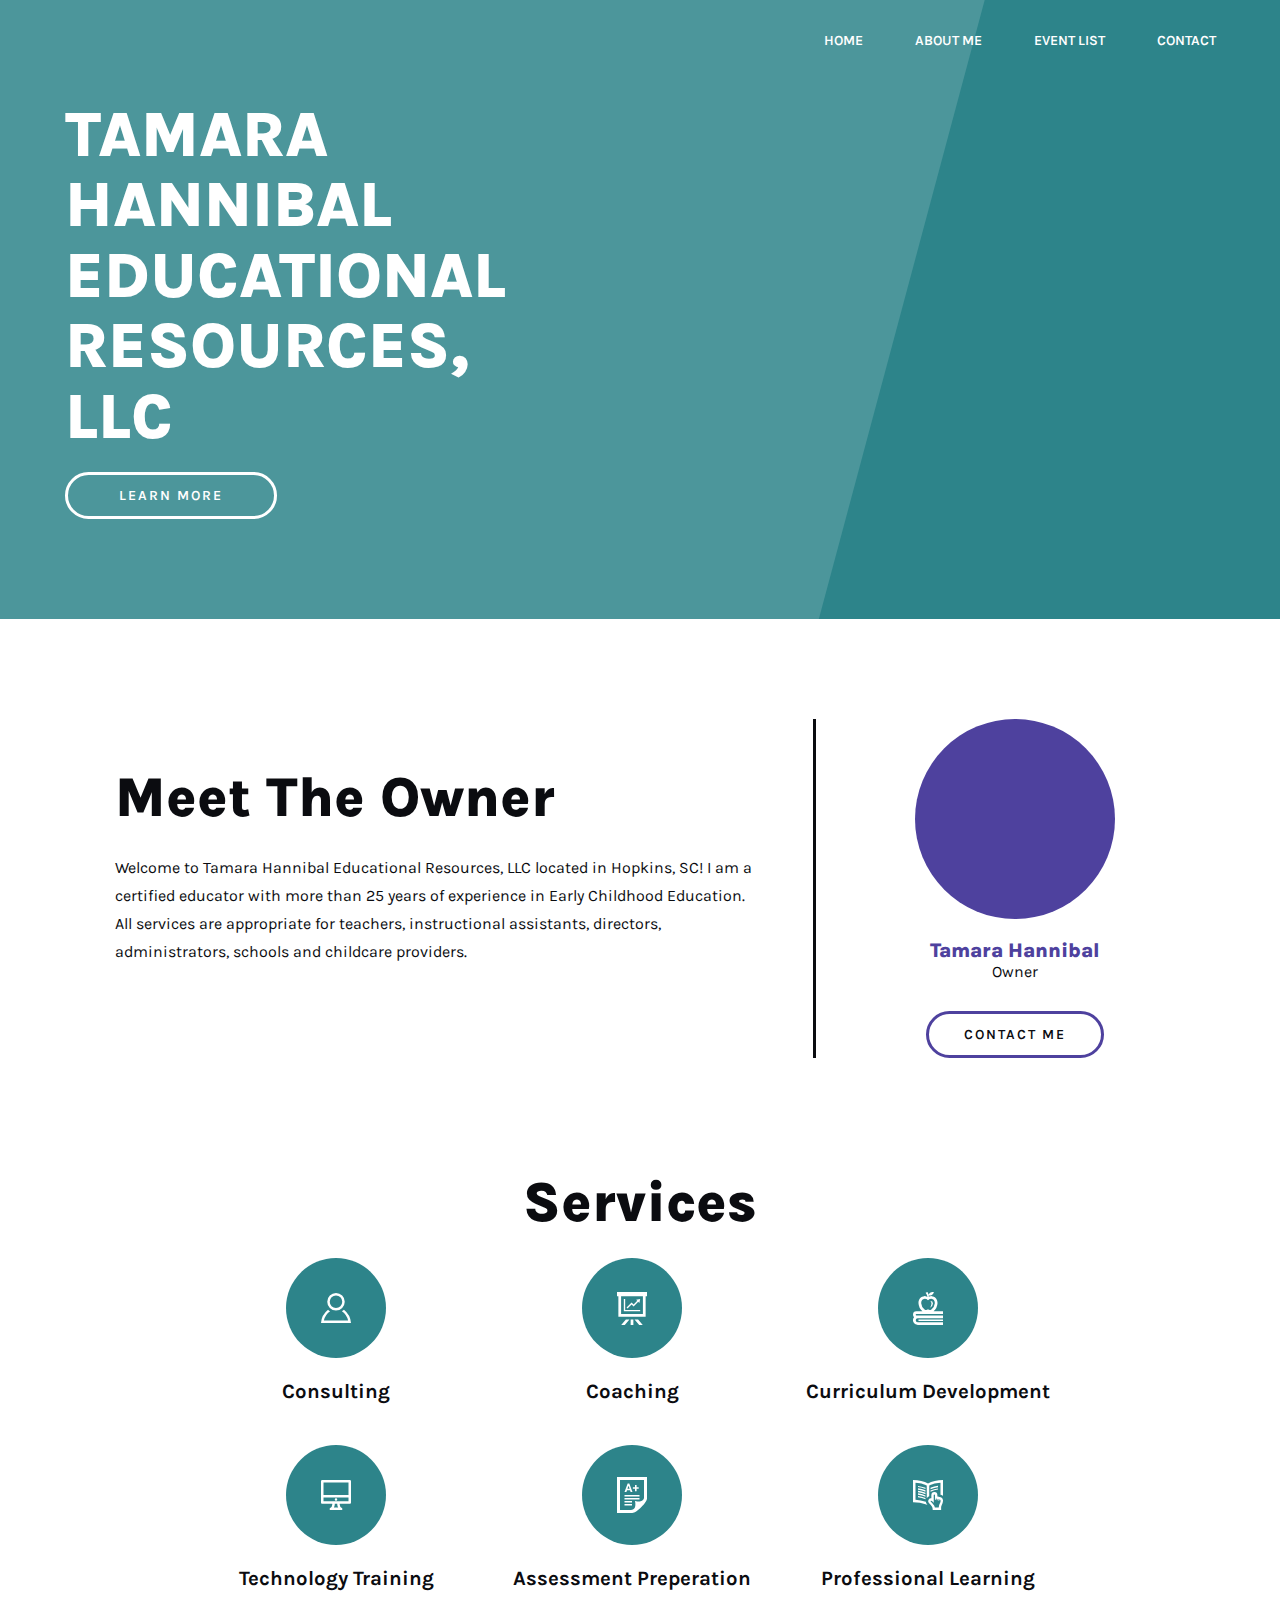
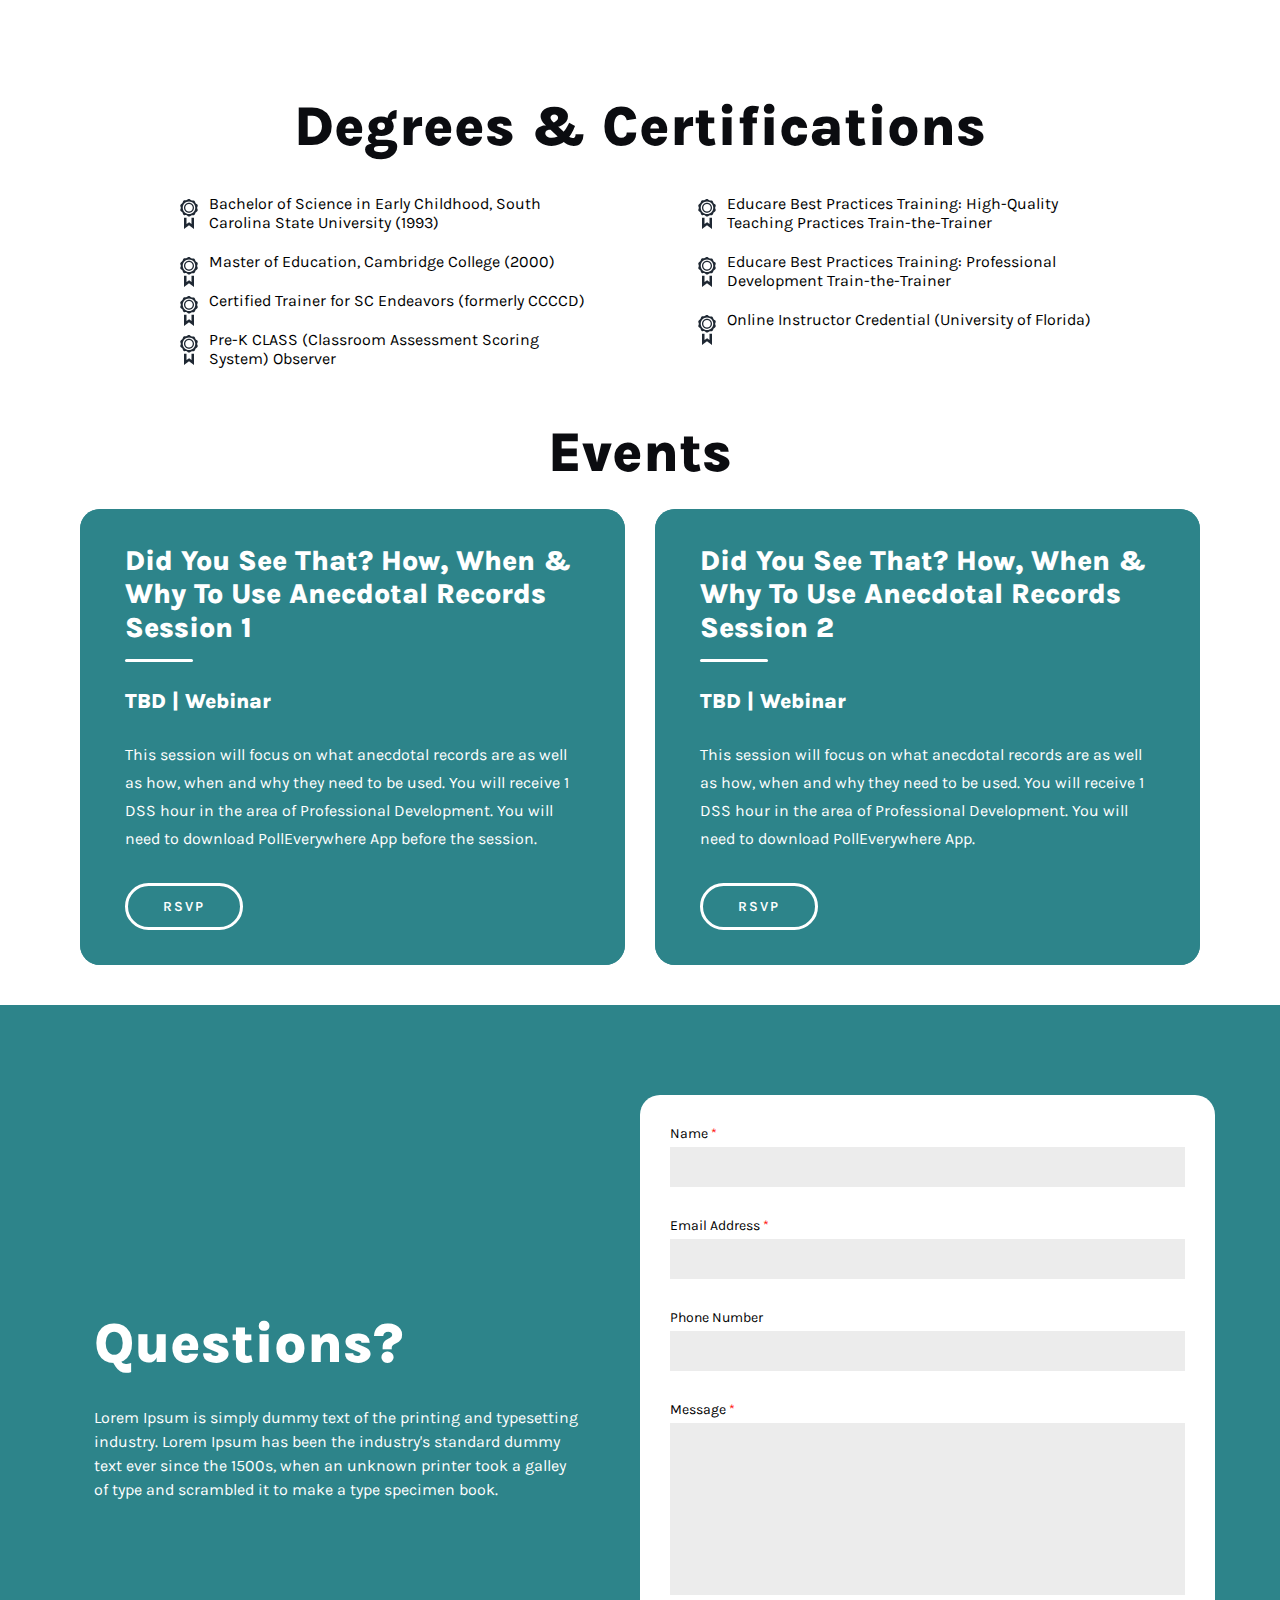
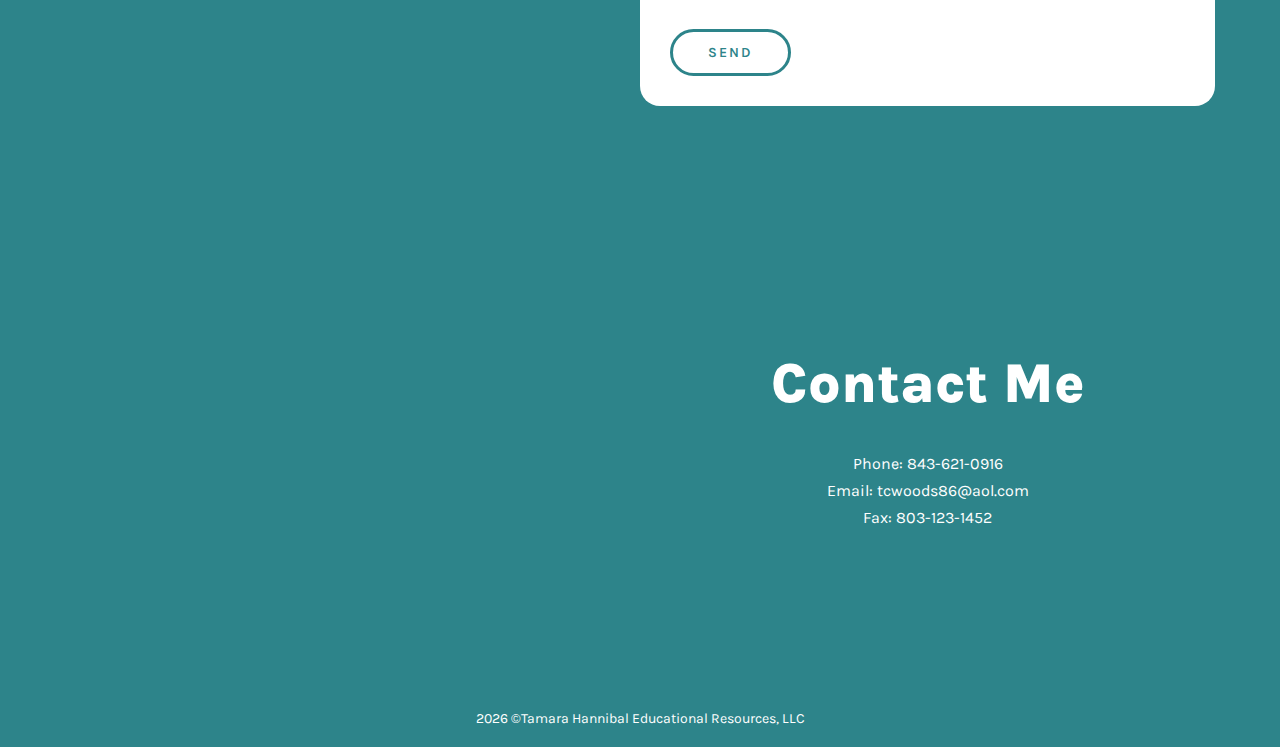
==== commit 8b8aadf0: "Add files via upload" ====
--- a/index.html
+++ b/index.html
@@ -62,9 +62,9 @@
   <div class="mma">
     <div class="mma__wrap">
       <div class="mma__copy">
-        <hr>
+        <!-- <hr> -->
         <p class="mma__headline">Tamara Hannibal Educational Resources, LLC</p>
-        <a class="button" href="#about-me">Learn More</a>
+        <a class="button--white" href="#about-me">Learn More</a>
       </div>
     </div>
   </div>
--- a/scss/style.css
+++ b/scss/style.css
@@ -41,12 +41,12 @@
 
 .button--black {
   border: 3px solid #4E419E;
-  color: #2D848A;
+  color: #0B0C10;
 }
 
 .button--black:hover {
-  background-color: #2D848A;
-  border: 3px solid #2D848A;
+  background-color: #4E419E;
+  border: 3px solid #4E419E;
   color: #ffffff;
 }
 
@@ -490,10 +490,27 @@
   text-transform: uppercase;
   -webkit-transition: .25s;
   transition: .25s;
-}
-
-.main-nav a:hover {
-  color: #77BFAF;
+  position: relative;
+}
+
+.main-nav a:after {
+  position: absolute;
+  content: '';
+  bottom: -4px;
+  left: 0;
+  background-color: #ffffff;
+  height: 3px;
+  width: 0%;
+}
+
+.main-nav a:hover:after {
+  position: absolute;
+  content: '';
+  bottom: -4px;
+  left: 0;
+  background-color: #ffffff;
+  height: 3px;
+  width: 100%;
 }
 
 .overlay {
@@ -835,6 +852,8 @@
 
 .launchpad__item {
   background-color: #2D848A;
+  background: url("https://images.unsplash.com/photo-1497366754035-f200968a6e72?ixlib=rb-1.2.1&ixid=eyJhcHBfaWQiOjEyMDd9&auto=format&fit=crop&w=1350&q=80");
+  width: 90%;
   -webkit-box-flex: 1;
       -ms-flex: 1;
           flex: 1;
@@ -852,6 +871,8 @@
 
 .launchpad__item:before {
   content: '';
+  background-image: -webkit-gradient(linear, right top, left bottom, from(#2D848A), to(#2D848A));
+  background-image: linear-gradient(to bottom left, #2D848A, #2D848A);
   position: absolute;
   top: 0;
   left: 0;
@@ -1122,7 +1143,7 @@
 }
 
 .launchpad.white-night hr {
-  background-color: #4E419E;
+  background-color: white;
 }
 
 .launchpad.white-night .launchpad__item .button--white, .launchpad.white-night .launchpad__item .button--black, .launchpad.white-night .launchpad__item .form #mc_embed_signup #mc-embedded-subscribe.button--black, .form #mc_embed_signup .launchpad.white-night .launchpad__item #mc-embedded-subscribe.button--black, .launchpad.white-night .launchpad__item .button {
@@ -1146,7 +1167,7 @@
   position: absolute;
   width: 0px;
   height: 0px;
-  background-color: #4E419E;
+  background-color: #2D848A;
   bottom: -150px;
   left: 0%;
   -webkit-transition: .15s;
@@ -1774,18 +1795,6 @@
   line-height: .9;
   margin-bottom: 30px;
   text-align: center;
-  position: relative;
-  display: inline-block;
-}
-
-.split__title:after {
-  content: '';
-  position: absolute;
-  bottom: -5px;
-  left: 0;
-  width: 100%;
-  height: 4px;
-  background-color: #4E419E;
 }
 
 @media (min-width: 768px) {
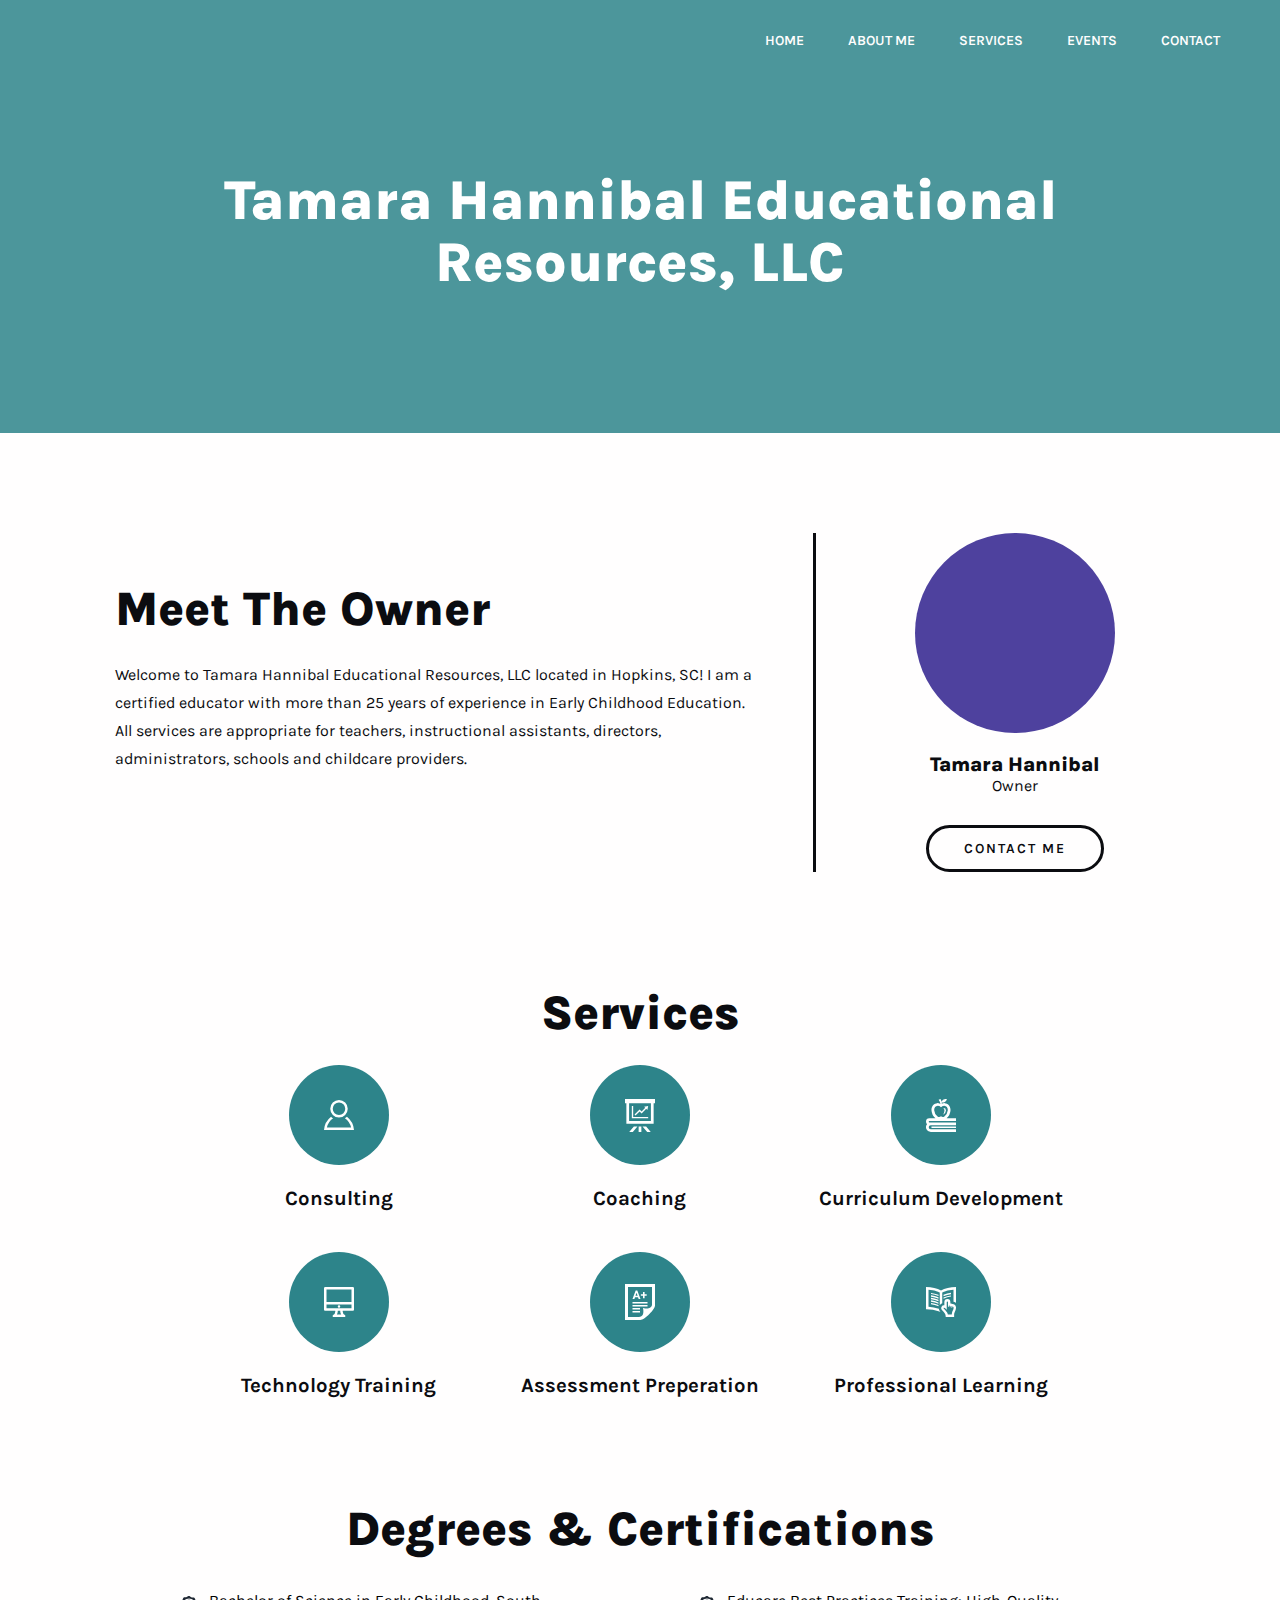
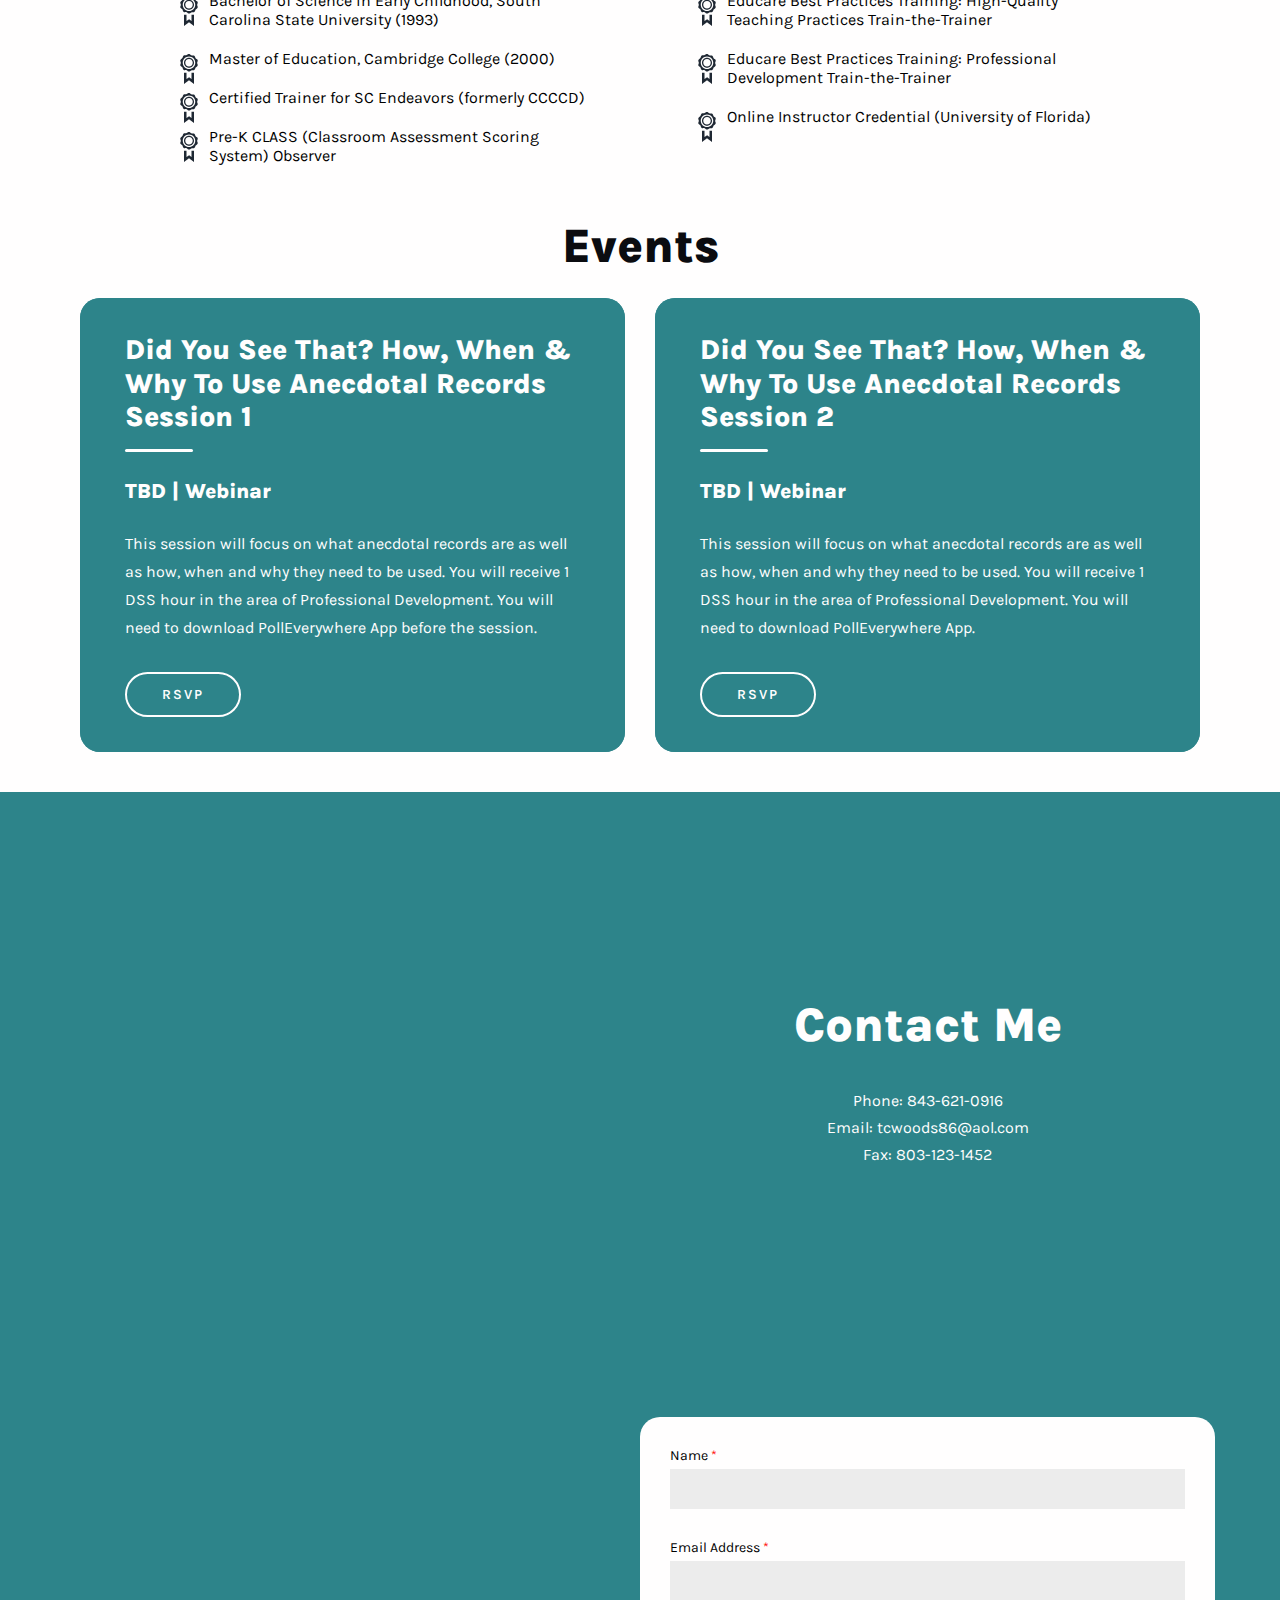
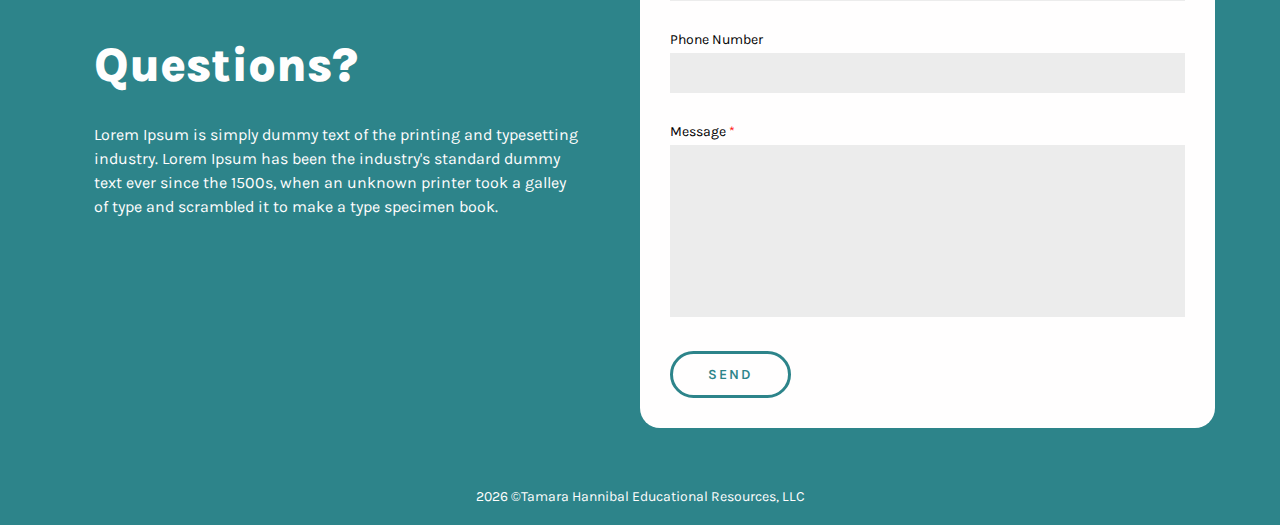
==== commit 48eed4dc: "Add files via upload" ====
--- a/index.html
+++ b/index.html
@@ -20,8 +20,9 @@
 
   <div class="overlay">
     <div class="links">
-      <a href="#">Home</a>
+      <a href="#home">Home</a>
       <a href="#about-me">About Me</a>
+      <a href="#services">Services</a>
       <a href="#event-list">Events</a>
       <a href="#contact">Contact</a>
     </div>
@@ -29,14 +30,11 @@
 
   <div class="main-nav">
     <div class="wrap">
-      <!-- <a href="#">
-        <img src="https://i.ibb.co/sjj9Nr0/logo-3.png" alt="">
-        </a> -->
-
       <ul>
         <li><a href="#home">Home</a></li>
         <li><a href="#about-me">About Me</a></li>
-        <li><a href="#event-list">Event List</a></li>
+        <li><a href="#services">Services</a></li>
+        <li><a href="#event-list">Events</a></li>
         <li><a href="#contact">Contact</a></li>
       </ul>
     </div>
@@ -47,7 +45,7 @@
       <a href="https://thomaswoods86.github.io/project1/index.html">
         <img src="https://i.ibb.co/sjj9Nr0/logo-3.png" alt="">
       </a>
-      <button class="hamburger hamburger--spin" type="button">
+      <button class="hamburger hamburger--collapse" type="button">
         <span class="hamburger-box">
           <span class="hamburger-inner"></span>
         </span>
@@ -59,12 +57,10 @@
   <!-- STAGE -->
 
   <!-- MMA -->
-  <div class="mma">
+  <div class="mma" id="home">
     <div class="mma__wrap">
       <div class="mma__copy">
-        <!-- <hr> -->
         <p class="mma__headline">Tamara Hannibal Educational Resources, LLC</p>
-        <a class="button--white" href="#about-me">Learn More</a>
       </div>
     </div>
   </div>
@@ -94,7 +90,7 @@
           </div>
           <p class="split__headline">Tamara Hannibal</p>
           <p class="split__subtext">Owner</p>
-          <a class="button--black" href="#contact">Contact Me</a>
+          <a class="button--black-2" href="#contact">Contact Me</a>
         </div>
       </div>
 
@@ -102,7 +98,7 @@
   </div>
 
   <!-- ICON LAUNCHPAD  -->
-  <div class="icon-launchpad white-night">
+  <div class="icon-launchpad white-night" id="services">
     <div class="icon-launchpad__wrap">
 
       <div class="icon-launchpad__title">Services</div>
@@ -138,12 +134,6 @@
       </div>
     </div>
   </div>
-
-  <!-- <div class="my-slider">
-    <div>1</div>
-    <div>2</div>
-    <div>3</div>
-  </div> -->
 
   <!-- EDUCATION -->
   <div class="education white">
@@ -195,7 +185,7 @@
             used. You will receive 1 DSS hour in the area of Professional
             Development. You will need to download PollEverywhere App before the
             session.</p>
-          <a class="button"
+          <a class="button--black-2"
             href="https://www.cognitoforms.com/TWoodsDesigns2/rsvp">RSVP</a>
         </div>
         <div class="circle"></div>
@@ -213,7 +203,7 @@
             records are as well as how, when and why they need to be used. You
             will receive 1 DSS hour in the area of Professional Development. You
             will need to download PollEverywhere App.</p>
-          <a class="button"
+          <a class="button--black-2"
             href="https://www.cognitoforms.com/TWoodsDesigns2/rsvp">RSVP</a>
         </div>
         <div class="circle"></div>
@@ -222,135 +212,110 @@
     </div>
 
   </div>
-  <section>
-    <!-- FORM  -->
-    <div class="form night">
-      <div class="form__wrap">
-
-        <div class="form__frame">
-
-          <!-- Begin Mailchimp Signup Form -->
-          <div id="mc_embed_signup">
-            <form
-              action="https://aol.us2.list-manage.com/subscribe/post?u=d0698ef2b9ccac3df595a7888&amp;id=8955c9a66a"
-              method="post" id="mc-embedded-subscribe-form"
-              name="mc-embedded-subscribe-form" class="validate" target="_blank"
-              novalidate>
-              <div id="mc_embed_signup_scroll">
-
-                <div class="mc-field-group">
-                  <label for="mce-FNAME">Name <span class="asterisk">*</span>
-                  </label>
-                  <input type="text" value="" name="FNAME" class="required"
-                    id="mce-FNAME">
-                </div>
-
-                <div class="mc-field-group">
-                  <label for="mce-EMAIL">Email Address <span
-                      class="asterisk">*</span>
-                  </label>
-                  <input type="email" value="" name="EMAIL"
-                    class="required email" id="mce-EMAIL">
-                </div>
-
-                <div class="mc-field-group">
-                  <label for="mce-PNUM">Phone Number </label>
-                  <input type="text" value="" name="PNUM" class=""
-                    id="mce-PNUM">
-                </div>
-
-                <div class="mc-field-group">
-                  <label for="mce-MMERGE5">Message <span
-                      class="asterisk">*</span>
-                  </label>
-                  <textarea rows="8" name="MMERGE5" class="required"
-                    id="mce-MMERGE5"></textarea>
-                </div>
-
-                <div id="mce-responses" class="clear">
-                  <div class="response" id="mce-error-response"
-                    style="display:none"></div>
-                  <div class="response" id="mce-success-response"
-                    style="display:none"></div>
-                </div>
-                <!-- real people should not fill this in and expect good things - do not remove this or risk form bot signups-->
-                <div style="position: absolute; left: -5000px;"
-                  aria-hidden="true"><input type="text"
-                    name="b_d0698ef2b9ccac3df595a7888_8955c9a66a" tabindex="-1"
-                    value=""></div>
-                <div class="clear"><input type="submit" value="Send"
-                    name="subscribe" id="mc-embedded-subscribe"
-                    class="button--black"></div>
-              </div>
-            </form>
-          </div>
-
-          <!--End mc_embed_signup-->
-        </div>
-
-        <div class="form__copy">
-          <div class="form__copy--content">
-            <p class="form__headline">Questions?</p>
-            <p class="form__subtext">Lorem Ipsum is simply dummy text of the
-              printing and typesetting industry. Lorem Ipsum has been the
-              industry's standard dummy text ever since the 1500s, when an
-              unknown
-              printer took a galley of type and scrambled it to make a type
-              specimen book.
-            </p>
-          </div>
-        </div>
-      </div>
-    </div>
-
-    <!-- MAPS -->
-    <div class="map-spotlight night" id="contact">
-      <div class="map-spotlight__wrap">
-
-        <div class="map-spotlight__image">
-          <iframe
-            src="https://maps.google.com/maps?width=100%25&amp;height=100%25&amp;hl=en&amp;q=2707%20Trotter%20Road%20%20Hopkins,%20SC%2029061+(TAMARA%20HANNIBAL%20EDUCATIONAL%20RESOURCES,%20LLC)&amp;t=&amp;z=14&amp;ie=UTF8&amp;iwloc=B&amp;output=embed"></iframe>
-        </div>
-
-        <!-- <div class="map-spotlight__copy">
-
+
+  <!-- MAPS -->
+  <div class="map-spotlight night" id="contact">
+    <div class="map-spotlight__wrap">
+
+      <div class="map-spotlight__image">
+        <iframe
+          src="https://maps.google.com/maps?width=100%25&amp;height=100%25&amp;hl=en&amp;q=2707%20Trotter%20Road%20%20Hopkins,%20SC%2029061+(TAMARA%20HANNIBAL%20EDUCATIONAL%20RESOURCES,%20LLC)&amp;t=&amp;z=14&amp;ie=UTF8&amp;iwloc=B&amp;output=embed"></iframe>
+      </div>
+
+      <div class="map-spotlight__copy">
         <div class="map-spotlight__copy--content">
           <p class="map-spotlight__title">Contact Me</p>
           <div class="map-spotlight__content-wrap">
-            <div class="map-spotlight__copy--item">
-              <div class="map-spotlight__head">
-                <div class="phone"></div>
-                <p class="map-spotlight__headline">Phone</p>
-              </div>
-              <p class="map-spotlight__subtext"><a
-                  href="tel:843-621-0916">803-206-9240</a></p>
+            <ul>
+              <li>Phone: <a href="tel:8436210916">843-621-0916</a></li>
+              <li>Email: <a
+                  href="mailto:tcwoods86@aol.com">tcwoods86@aol.com</a></li>
+              <li>Fax: 803-123-1452</li>
+            </ul>
+          </div>
+        </div>
+      </div>
+    </div>
+  </div>
+
+  <!-- FORM  -->
+  <div class="form night">
+    <div class="form__wrap">
+
+      <div class="form__frame">
+
+        <!-- Begin Mailchimp Signup Form -->
+        <div id="mc_embed_signup">
+          <form
+            action="https://aol.us2.list-manage.com/subscribe/post?u=d0698ef2b9ccac3df595a7888&amp;id=8955c9a66a"
+            method="post" id="mc-embedded-subscribe-form"
+            name="mc-embedded-subscribe-form" class="validate" target="_blank"
+            novalidate>
+            <div id="mc_embed_signup_scroll">
+
+              <div class="mc-field-group">
+                <label for="mce-FNAME">Name <span class="asterisk">*</span>
+                </label>
+                <input type="text" value="" name="FNAME" class="required"
+                  id="mce-FNAME">
+              </div>
+
+              <div class="mc-field-group">
+                <label for="mce-EMAIL">Email Address <span
+                    class="asterisk">*</span>
+                </label>
+                <input type="email" value="" name="EMAIL" class="required email"
+                  id="mce-EMAIL">
+              </div>
+
+              <div class="mc-field-group">
+                <label for="mce-PNUM">Phone Number </label>
+                <input type="text" value="" name="PNUM" class="" id="mce-PNUM">
+              </div>
+
+              <div class="mc-field-group">
+                <label for="mce-MMERGE5">Message <span class="asterisk">*</span>
+                </label>
+                <textarea rows="8" name="MMERGE5" class="required"
+                  id="mce-MMERGE5"></textarea>
+              </div>
+
+              <div id="mce-responses" class="clear">
+                <div class="response" id="mce-error-response"
+                  style="display:none"></div>
+                <div class="response" id="mce-success-response"
+                  style="display:none"></div>
+              </div>
+              <!-- real people should not fill this in and expect good things - do not remove this or risk form bot signups-->
+              <div style="position: absolute; left: -5000px;"
+                aria-hidden="true"><input type="text"
+                  name="b_d0698ef2b9ccac3df595a7888_8955c9a66a" tabindex="-1"
+                  value=""></div>
+              <div class="clear"><input type="submit" value="Send"
+                  name="subscribe" id="mc-embedded-subscribe"
+                  class="button--black"></div>
             </div>
-
-            <div class="map-spotlight__copy--item">
-              <div class="map-spotlight__head">
-                <div class="email"></div>
-                <p class="map-spotlight__headline">Email</p>
-              </div>
-              <p class="map-spotlight__subtext"><a
-                  href="mailto:tcwoods86@aol.com">therllc2020@gmail.com</a></p>
-            </div>
-          </div>
-        </div>
-      </div> -->
-        <div class="map-spotlight__copy">
-          <div class="map-spotlight__copy--content">
-            <p class="map-spotlight__title">Contact Me</p>
-            <div class="map-spotlight__content-wrap">
-              <ul>
-                <li>Phone: <a href="tel:8436210916">843-621-0916</a></li>
-                <li>Email: <a href="mailto:tcwoods86@aol.com">tcwoods86@aol.com</a></li>
-                <li>Fax: 803-123-1452</li>
-              </ul>
-          </div>
-        </div>
-      </div>
-    </div>
-  </section>
+          </form>
+        </div>
+
+        <!--End mc_embed_signup-->
+      </div>
+
+      <div class="form__copy">
+        <div class="form__copy--content">
+          <p class="form__headline">Questions?</p>
+          <p class="form__subtext">Lorem Ipsum is simply dummy text of the
+            printing and typesetting industry. Lorem Ipsum has been the
+            industry's standard dummy text ever since the 1500s, when an
+            unknown
+            printer took a galley of type and scrambled it to make a type
+            specimen book.
+          </p>
+        </div>
+      </div>
+    </div>
+  </div>
+
   <!-- FOOTER -->
   <div class="footer night">
     <div class="footer__wrap">
--- a/scss/style.css
+++ b/scss/style.css
@@ -13,13 +13,13 @@
   font-family: "Karla" !important;
 }
 
-.button, .button--white, .button--black, .form #mc_embed_signup #mc-embedded-subscribe.button--black, .launchpad.grey-night .launchpad__item .button, .launchpad.grey-white .launchpad__item .button, .launchpad.night-white .launchpad__item .button, .launchpad.white-night .launchpad__item .button, .mma .button {
+.button, .button--white, .button--black, .button--black-2, .form #mc_embed_signup #mc-embedded-subscribe.button--black, .launchpad.grey-night .launchpad__item .button, .launchpad.grey-white .launchpad__item .button, .launchpad.night-white .launchpad__item .button, .mma .button {
   padding: 12px 35px;
   border: 3px solid #4E419E;
   display: inline-block;
   margin: 0;
   text-decoration: none;
-  color: #ffffff;
+  color: #fffefe;
   text-transform: uppercase;
   letter-spacing: 2px;
   font-size: 14px;
@@ -29,25 +29,36 @@
   border-radius: 50px;
 }
 
-.button:hover, .button--white:hover, .button--black:hover, .form #mc_embed_signup #mc-embedded-subscribe.button--black:hover, .launchpad.grey-night .launchpad__item .button:hover, .launchpad.grey-white .launchpad__item .button:hover, .launchpad.night-white .launchpad__item .button:hover, .launchpad.white-night .launchpad__item .button:hover {
-  background-color: #ffffff;
-  border: 3px solid #ffffff;
+.button:hover, .button--white:hover, .button--black:hover, .button--black-2:hover, .form #mc_embed_signup #mc-embedded-subscribe.button--black:hover, .launchpad.grey-night .launchpad__item .button:hover, .launchpad.grey-white .launchpad__item .button:hover, .launchpad.night-white .launchpad__item .button:hover {
+  background-color: #fffefe;
+  border: 3px solid #fffefe;
   color: #0B0C10;
 }
 
 .button--white {
-  border: 3px solid #ffffff;
+  border: 3px solid #fffefe;
 }
 
 .button--black {
-  border: 3px solid #4E419E;
+  border: 3px solid #0B0C10;
   color: #0B0C10;
 }
 
 .button--black:hover {
   background-color: #4E419E;
   border: 3px solid #4E419E;
-  color: #ffffff;
+  color: #fffefe;
+}
+
+.button--black-2 {
+  border: 3px solid #0B0C10;
+  color: #0B0C10;
+}
+
+.button--black-2:hover {
+  background-color: #0B0C10;
+  border: 3px solid #0B0C10;
+  color: #fffefe;
 }
 
 .cta {
@@ -225,7 +236,7 @@
 
 .form__headline {
   font-size: 2rem;
-  color: #ffffff;
+  color: #fffefe;
   font-family: "Karla";
   font-weight: 800;
   margin-bottom: 30px;
@@ -235,13 +246,13 @@
 @media (min-width: 768px) {
   .form__headline {
     text-align: left;
-    font-size: 3.5rem;
+    font-size: 3rem;
   }
 }
 
 .form__subtext {
   font-weight: 400;
-  color: #ffffff;
+  color: #fffefe;
   margin-bottom: 30px;
   font-size: 1rem;
   line-height: 1.5;
@@ -256,7 +267,7 @@
 }
 
 .form #mc_embed_signup {
-  background-color: #ffffff;
+  background-color: #fffefe;
   padding: 30px;
   font-size: 14px;
   border-radius: 20px;
@@ -272,7 +283,7 @@
 .form #mc_embed_signup #mc-embedded-subscribe.button--black:hover {
   border: 3px solid #2D848A;
   background-color: #2D848A;
-  color: #ffffff;
+  color: #fffefe;
 }
 
 .form #mc_embed_signup #mc-embedded-subscribe.button--black:focus {
@@ -319,7 +330,7 @@
 
 .form.teal .form__headline,
 .form.teal .form__subtext {
-  color: #ffffff;
+  color: #fffefe;
 }
 
 .form.night {
@@ -328,11 +339,11 @@
 
 .form.night .form__headline,
 .form.night .form__subtext {
-  color: #ffffff;
+  color: #fffefe;
 }
 
 .form.white {
-  background-color: #ffffff;
+  background-color: #fffefe;
   margin: 40px 0;
 }
 
@@ -347,13 +358,12 @@
 
 .form.black .form__headline,
 .form.black .form__subtext {
-  color: #ffffff;
+  color: #fffefe;
 }
 
 .footer {
   position: relative;
   padding: 20px 0;
-  border-top: px #143a3d solid;
 }
 
 .footer__wrap {
@@ -371,7 +381,7 @@
 }
 
 .footer__text {
-  color: #ffffff;
+  color: #fffefe;
   font-size: .875rem;
   cursor: default;
 }
@@ -381,7 +391,7 @@
 }
 
 .footer.teal .footer__text {
-  color: #ffffff;
+  color: #fffefe;
 }
 
 .footer.night {
@@ -389,11 +399,11 @@
 }
 
 .footer.night .footer__text {
-  color: #ffffff;
+  color: #fffefe;
 }
 
 .footer.white {
-  background-color: #ffffff;
+  background-color: #fffefe;
   margin: 40px 0;
 }
 
@@ -406,12 +416,12 @@
 }
 
 .footer.black .footer__text {
-  color: #ffffff;
+  color: #fffefe;
 }
 
 .main-nav {
   background-color: #0B0C10;
-  color: #ffffff;
+  color: #fffefe;
   display: none;
 }
 
@@ -478,12 +488,12 @@
 .main-nav li {
   display: inline-block;
   padding: 0;
-  margin: 0 2%;
+  margin: 0 20px;
 }
 
 .main-nav a {
   text-decoration: none;
-  color: #ffffff;
+  color: #fffefe;
   font-family: "Montserrat";
   font-weight: 600;
   font-size: .875em;
@@ -498,7 +508,7 @@
   content: '';
   bottom: -4px;
   left: 0;
-  background-color: #ffffff;
+  background-color: #fffefe;
   height: 3px;
   width: 0%;
 }
@@ -508,7 +518,7 @@
   content: '';
   bottom: -4px;
   left: 0;
-  background-color: #ffffff;
+  background-color: #fffefe;
   height: 3px;
   width: 100%;
 }
@@ -617,7 +627,7 @@
 .neko .hamburger .hamburger-inner,
 .neko .hamburger-inner:before,
 .neko .hamburger-inner:after {
-  background: #ffffff;
+  background: #fffefe;
 }
 
 .neko .hamburger .hamburger-inner {
@@ -669,8 +679,8 @@
 
 @media (min-width: 768px) {
   .icon-launchpad__item {
-    width: 28%;
-    margin: 0 20px 40px;
+    width: 33%;
+    margin: 0 0px 40px;
     position: relative;
     -webkit-transition: all .25s;
     transition: all .25s;
@@ -696,7 +706,7 @@
 
 @media (min-width: 768px) {
   .icon-launchpad__title {
-    font-size: 3.5rem;
+    font-size: 3rem;
     margin-bottom: 30px;
   }
 }
@@ -774,7 +784,7 @@
 
 @media (min-width: 768px) {
   .icon-launchpad .icon-launchpad__item:hover .icon-launchpad__icon {
-    background-color: #77BFAF !important;
+    background-color: #0B0C10;
   }
 }
 
@@ -791,7 +801,7 @@
 }
 
 .icon-launchpad.white-night {
-  background-color: #ffffff;
+  background-color: #fffefe;
 }
 
 .icon-launchpad.white-night .icon-launchpad__headline {
@@ -845,7 +855,7 @@
 
 @media (min-width: 768px) {
   .launchpad__title {
-    font-size: 3.5rem;
+    font-size: 3rem;
     margin-bottom: 30px;
   }
 }
@@ -898,7 +908,7 @@
 
 .launchpad__headline {
   font-size: 1.75rem;
-  color: #ffffff;
+  color: #fffefe;
   font-family: "Karla";
   font-weight: 800;
   line-height: 1.2;
@@ -920,7 +930,7 @@
 .launchpad__info {
   font-size: 1.3rem;
   position: relative;
-  color: #ffffff;
+  color: #fffefe;
   font-family: "Karla";
   font-weight: 800;
   line-height: .9;
@@ -1052,22 +1062,22 @@
 .launchpad.grey-night .launchpad__headline,
 .launchpad.grey-night .launchpad__subtext,
 .launchpad.grey-night .launchpad__info {
-  color: #ffffff;
+  color: #fffefe;
 }
 
 .launchpad.grey-night hr {
   background-color: #77BFAF;
 }
 
-.launchpad.grey-night .launchpad__item .button--white, .launchpad.grey-night .launchpad__item .button--black, .launchpad.grey-night .launchpad__item .form #mc_embed_signup #mc-embedded-subscribe.button--black, .form #mc_embed_signup .launchpad.grey-night .launchpad__item #mc-embedded-subscribe.button--black, .launchpad.grey-night .launchpad__item .button {
-  color: #ffffff;
-  border: 3px solid #ffffff;
-}
-
-.launchpad.grey-night .launchpad__item .button--white:hover, .launchpad.grey-night .launchpad__item .button--black:hover, .launchpad.grey-night .launchpad__item .form #mc_embed_signup #mc-embedded-subscribe.button--black:hover, .form #mc_embed_signup .launchpad.grey-night .launchpad__item #mc-embedded-subscribe.button--black:hover, .launchpad.grey-night .launchpad__item .button:hover {
-  background-color: #ffffff;
-  color: #2D848A;
-  border: 3px solid #ffffff;
+.launchpad.grey-night .launchpad__item .button--white, .launchpad.grey-night .launchpad__item .button--black, .launchpad.grey-night .launchpad__item .button--black-2, .launchpad.grey-night .launchpad__item .form #mc_embed_signup #mc-embedded-subscribe.button--black, .form #mc_embed_signup .launchpad.grey-night .launchpad__item #mc-embedded-subscribe.button--black, .launchpad.grey-night .launchpad__item .button {
+  color: #fffefe;
+  border: 3px solid #fffefe;
+}
+
+.launchpad.grey-night .launchpad__item .button--white:hover, .launchpad.grey-night .launchpad__item .button--black:hover, .launchpad.grey-night .launchpad__item .button--black-2:hover, .launchpad.grey-night .launchpad__item .form #mc_embed_signup #mc-embedded-subscribe.button--black:hover, .form #mc_embed_signup .launchpad.grey-night .launchpad__item #mc-embedded-subscribe.button--black:hover, .launchpad.grey-night .launchpad__item .button:hover {
+  background-color: #fffefe;
+  color: #2D848A;
+  border: 3px solid #fffefe;
 }
 
 .launchpad.grey-white {
@@ -1075,7 +1085,7 @@
 }
 
 .launchpad.grey-white .launchpad__item {
-  background-color: #ffffff;
+  background-color: #fffefe;
 }
 
 .launchpad.grey-white .launchpad__headline,
@@ -1088,14 +1098,14 @@
   background-color: #0B0C10;
 }
 
-.launchpad.grey-white .launchpad__item .button--white, .launchpad.grey-white .launchpad__item .button--black, .launchpad.grey-white .launchpad__item .form #mc_embed_signup #mc-embedded-subscribe.button--black, .form #mc_embed_signup .launchpad.grey-white .launchpad__item #mc-embedded-subscribe.button--black, .launchpad.grey-white .launchpad__item .button {
+.launchpad.grey-white .launchpad__item .button--white, .launchpad.grey-white .launchpad__item .button--black, .launchpad.grey-white .launchpad__item .button--black-2, .launchpad.grey-white .launchpad__item .form #mc_embed_signup #mc-embedded-subscribe.button--black, .form #mc_embed_signup .launchpad.grey-white .launchpad__item #mc-embedded-subscribe.button--black, .launchpad.grey-white .launchpad__item .button {
   color: #2D848A;
   border: 3px solid #2D848A;
 }
 
-.launchpad.grey-white .launchpad__item .button--white:hover, .launchpad.grey-white .launchpad__item .button--black:hover, .launchpad.grey-white .launchpad__item .form #mc_embed_signup #mc-embedded-subscribe.button--black:hover, .form #mc_embed_signup .launchpad.grey-white .launchpad__item #mc-embedded-subscribe.button--black:hover, .launchpad.grey-white .launchpad__item .button:hover {
+.launchpad.grey-white .launchpad__item .button--white:hover, .launchpad.grey-white .launchpad__item .button--black:hover, .launchpad.grey-white .launchpad__item .button--black-2:hover, .launchpad.grey-white .launchpad__item .form #mc_embed_signup #mc-embedded-subscribe.button--black:hover, .form #mc_embed_signup .launchpad.grey-white .launchpad__item #mc-embedded-subscribe.button--black:hover, .launchpad.grey-white .launchpad__item .button:hover {
   background-color: #2D848A;
-  color: #ffffff;
+  color: #fffefe;
   border: 3px solid #2D848A;
 }
 
@@ -1104,7 +1114,7 @@
 }
 
 .launchpad.night-white .launchpad__item {
-  background-color: #ffffff;
+  background-color: #fffefe;
 }
 
 .launchpad.night-white .launchpad__headline,
@@ -1117,19 +1127,19 @@
   background-color: #0B0C10;
 }
 
-.launchpad.night-white .launchpad__item .button--white, .launchpad.night-white .launchpad__item .button--black, .launchpad.night-white .launchpad__item .form #mc_embed_signup #mc-embedded-subscribe.button--black, .form #mc_embed_signup .launchpad.night-white .launchpad__item #mc-embedded-subscribe.button--black, .launchpad.night-white .launchpad__item .button {
+.launchpad.night-white .launchpad__item .button--white, .launchpad.night-white .launchpad__item .button--black, .launchpad.night-white .launchpad__item .button--black-2, .launchpad.night-white .launchpad__item .form #mc_embed_signup #mc-embedded-subscribe.button--black, .form #mc_embed_signup .launchpad.night-white .launchpad__item #mc-embedded-subscribe.button--black, .launchpad.night-white .launchpad__item .button {
   color: #2D848A;
   border: 3px solid #2D848A;
 }
 
-.launchpad.night-white .launchpad__item .button--white:hover, .launchpad.night-white .launchpad__item .button--black:hover, .launchpad.night-white .launchpad__item .form #mc_embed_signup #mc-embedded-subscribe.button--black:hover, .form #mc_embed_signup .launchpad.night-white .launchpad__item #mc-embedded-subscribe.button--black:hover, .launchpad.night-white .launchpad__item .button:hover {
+.launchpad.night-white .launchpad__item .button--white:hover, .launchpad.night-white .launchpad__item .button--black:hover, .launchpad.night-white .launchpad__item .button--black-2:hover, .launchpad.night-white .launchpad__item .form #mc_embed_signup #mc-embedded-subscribe.button--black:hover, .form #mc_embed_signup .launchpad.night-white .launchpad__item #mc-embedded-subscribe.button--black:hover, .launchpad.night-white .launchpad__item .button:hover {
   background-color: #2D848A;
-  color: #ffffff;
+  color: #fffefe;
   border: 3px solid #2D848A;
 }
 
 .launchpad.white-night {
-  background-color: #ffffff;
+  background-color: #fffefe;
 }
 
 .launchpad.white-night .launchpad__item {
@@ -1139,22 +1149,33 @@
 .launchpad.white-night .launchpad__headline,
 .launchpad.white-night .launchpad__subtext,
 .launchpad.white-night .launchpad__info {
-  color: #ffffff;
+  color: #fffefe;
 }
 
 .launchpad.white-night hr {
-  background-color: white;
-}
-
-.launchpad.white-night .launchpad__item .button--white, .launchpad.white-night .launchpad__item .button--black, .launchpad.white-night .launchpad__item .form #mc_embed_signup #mc-embedded-subscribe.button--black, .form #mc_embed_signup .launchpad.white-night .launchpad__item #mc-embedded-subscribe.button--black, .launchpad.white-night .launchpad__item .button {
-  color: #ffffff;
-  border: 3px solid #ffffff;
-}
-
-.launchpad.white-night .launchpad__item .button--white:hover, .launchpad.white-night .launchpad__item .button--black:hover, .launchpad.white-night .launchpad__item .form #mc_embed_signup #mc-embedded-subscribe.button--black:hover, .form #mc_embed_signup .launchpad.white-night .launchpad__item #mc-embedded-subscribe.button--black:hover, .launchpad.white-night .launchpad__item .button:hover {
-  background-color: #ffffff;
-  color: #2D848A;
-  border: 3px solid #ffffff;
+  background-color: #fffefe;
+}
+
+.launchpad.white-night .launchpad__item .button--black-2 {
+  background-color: transparent;
+  border: 2px solid #fffefe;
+  color: #fffefe;
+}
+
+@media (min-width: 768px) {
+  .launchpad.white-night .launchpad__item:hover .button--black-2 {
+    background-color: #fffefe;
+    border: 2px solid #fffefe;
+    color: #0B0C10;
+  }
+}
+
+@media (min-width: 768px) {
+  .launchpad.white-night .launchpad__item .button:hover, .launchpad.white-night .launchpad__item .button--white:hover, .launchpad.white-night .launchpad__item .button--black:hover, .launchpad.white-night .launchpad__item .button--black-2:hover, .launchpad.white-night .launchpad__item .form #mc_embed_signup #mc-embedded-subscribe.button--black:hover, .form #mc_embed_signup .launchpad.white-night .launchpad__item #mc-embedded-subscribe.button--black:hover {
+    background-color: #0B0C10;
+    border: 2px solid #0B0C10;
+    color: #fffefe;
+  }
 }
 
 .copy {
@@ -1188,12 +1209,6 @@
   }
 }
 
-@media (min-width: 768px) {
-  .launchpad__item:hover hr {
-    background-color: #ffffff;
-  }
-}
-
 .container {
   border: 2px solid blue;
   margin: 20px 10%;
@@ -1217,7 +1232,7 @@
 
 .map-spotlight__title {
   font-size: 2rem;
-  color: #ffffff;
+  color: #fffefe;
   font-family: "Karla";
   font-weight: 800;
   margin-bottom: 30px;
@@ -1226,7 +1241,7 @@
 
 @media (min-width: 768px) {
   .map-spotlight__title {
-    font-size: 3.5rem;
+    font-size: 3rem;
   }
 }
 
@@ -1285,7 +1300,7 @@
 
 .map-spotlight__content-wrap ul li {
   list-style-type: none;
-  color: #ffffff;
+  color: #fffefe;
   text-align: center;
   margin: 8px 0;
 }
@@ -1375,25 +1390,8 @@
 .map-spotlight__subtext {
   position: relative;
   font-size: 1.1rem;
-  color: #ffffff;
+  color: #fffefe;
   margin-bottom: 0;
-}
-
-.map-spotlight .phone,
-.map-spotlight .email {
-  width: 50px;
-  height: 50px;
-  background-position: center;
-  background-size: contain;
-  background-repeat: no-repeat;
-}
-
-.map-spotlight .phone {
-  background-image: url("../img/ui-phone--white.svg");
-}
-
-.map-spotlight .email {
-  background-image: url("../img/ui-email--white.svg");
 }
 
 .map-spotlight.teal {
@@ -1404,24 +1402,7 @@
 .map-spotlight.teal .map-spotlight__title,
 .map-spotlight.teal .map-spotlight__headline,
 .map-spotlight.teal .map-spotlight__subtext {
-  color: #ffffff;
-}
-
-.map-spotlight.teal .phone,
-.map-spotlight.teal .email {
-  width: 50px;
-  height: 50px;
-  background-position: center;
-  background-size: contain;
-  background-repeat: no-repeat;
-}
-
-.map-spotlight.teal .phone {
-  background-image: url("../img/ui-phone--white.svg");
-}
-
-.map-spotlight.teal .email {
-  background-image: url("../img/ui-email--white.svg");
+  color: #fffefe;
 }
 
 .map-spotlight.night {
@@ -1432,36 +1413,11 @@
 .map-spotlight.night .map-spotlight__title,
 .map-spotlight.night .map-spotlight__headline,
 .map-spotlight.night .map-spotlight__subtext {
-  color: #ffffff;
-}
-
-.map-spotlight.night .phone,
-.map-spotlight.night .email {
-  width: 30px;
-  height: 30px;
-  background-position: center;
-  background-size: contain;
-  background-repeat: no-repeat;
-}
-
-@media (min-width: 768px) {
-  .map-spotlight.night .phone,
-  .map-spotlight.night .email {
-    width: 50px;
-    height: 50px;
-  }
-}
-
-.map-spotlight.night .phone {
-  background-image: url("../img/ui-phone--white.svg");
-}
-
-.map-spotlight.night .email {
-  background-image: url("../img/ui-email--white.svg");
+  color: #fffefe;
 }
 
 .map-spotlight.white {
-  background-color: #ffffff;
+  background-color: #fffefe;
   margin: 40px 0;
 }
 
@@ -1472,23 +1428,6 @@
   color: #2D848A;
 }
 
-.map-spotlight.white .phone,
-.map-spotlight.white .email {
-  width: 50px;
-  height: 50px;
-  background-position: center;
-  background-size: contain;
-  background-repeat: no-repeat;
-}
-
-.map-spotlight.white .phone {
-  background-image: url("../img/ui-phone.svg");
-}
-
-.map-spotlight.white .email {
-  background-image: url("../img/ui-email.svg");
-}
-
 .map-spotlight.grey {
   background-color: #e0e0e0;
 }
@@ -1500,27 +1439,9 @@
   color: #2D848A;
 }
 
-.map-spotlight.grey .phone,
-.map-spotlight.grey .email {
-  width: 50px;
-  height: 50px;
-  background-position: center;
-  background-size: contain;
-  background-repeat: no-repeat;
-}
-
-.map-spotlight.grey .phone {
-  background-image: url("../img/ui-phone.svg");
-}
-
-.map-spotlight.grey .email {
-  background-image: url("../img/ui-email.svg");
-}
-
 .mma {
   position: relative;
   padding: 60px 0;
-  /* Books */
   background-image: url("https://images.unsplash.com/photo-1524995997946-a1c2e315a42f?ixlib=rb-1.2.1&ixid=eyJhcHBfaWQiOjEyMDd9&auto=format&fit=crop&w=1950&q=80");
   /* Kids */
   /* Books */
@@ -1530,8 +1451,9 @@
   overflow: hidden;
 }
 
-@media (min-width: 768px) {
+@media (min-width: 1024px) {
   .mma {
+    background-image: url("/img/header-vid-2.gif");
     padding: 100px 0;
   }
 }
@@ -1552,57 +1474,26 @@
   z-index: 1;
 }
 
-@media (min-width: 768px) {
-  .mma__wrap:before {
-    content: "";
-    position: absolute;
-    top: 0;
-    right: -500px;
-    background-color: #2d848a;
-    height: 900px;
-    width: 900px;
-    -webkit-transform: rotate(-75deg);
-            transform: rotate(-75deg);
-  }
-}
-
 .mma__copy {
   position: relative;
-}
-
-@media (min-width: 768px) {
-  .mma__copy {
-    width: 45%;
-  }
 }
 
 .mma__headline {
   font-size: 2rem;
-  color: transparent;
+  text-align: center;
+  color: #fff;
   font-family: "Karla";
   font-weight: 800;
   line-height: .9;
-  text-transform: uppercase;
-  margin-bottom: 30px;
-  text-align: center;
   width: 80%;
-  margin: 0 auto;
+  padding: 70px 0 40px;
   line-height: 1.1;
+  margin: 0 auto;
 }
 
 @media (min-width: 768px) {
   .mma__headline {
-    margin: 0 auto 20px;
-    font-size: 4rem;
-    width: 80%;
-    text-align: left;
-  }
-}
-
-@media (min-width: 1024px) {
-  .mma__headline {
-    color: #fff;
-    width: 100%;
+    font-size: 3.5rem;
   }
 }
 
@@ -1630,7 +1521,7 @@
   }
 }
 
-.mma .button--white, .mma .button--black, .mma .form #mc_embed_signup #mc-embedded-subscribe.button--black, .form #mc_embed_signup .mma #mc-embedded-subscribe.button--black, .mma .launchpad.grey-night .launchpad__item .button, .launchpad.grey-night .launchpad__item .mma .button, .mma .launchpad.grey-white .launchpad__item .button, .launchpad.grey-white .launchpad__item .mma .button, .mma .launchpad.night-white .launchpad__item .button, .launchpad.night-white .launchpad__item .mma .button, .mma .launchpad.white-night .launchpad__item .button, .launchpad.white-night .launchpad__item .mma .button, .mma .button {
+.mma .button--white, .mma .button--black, .mma .button--black-2, .mma .form #mc_embed_signup #mc-embedded-subscribe.button--black, .form #mc_embed_signup .mma #mc-embedded-subscribe.button--black, .mma .launchpad.grey-night .launchpad__item .button, .launchpad.grey-night .launchpad__item .mma .button, .mma .launchpad.grey-white .launchpad__item .button, .launchpad.grey-white .launchpad__item .mma .button, .mma .launchpad.night-white .launchpad__item .button, .launchpad.night-white .launchpad__item .mma .button, .mma .button {
   display: none !important;
   margin: 0 auto !important;
   text-align: center;
@@ -1638,7 +1529,7 @@
 }
 
 @media (min-width: 768px) {
-  .mma .button--white, .mma .button--black, .mma .form #mc_embed_signup #mc-embedded-subscribe.button--black, .form #mc_embed_signup .mma #mc-embedded-subscribe.button--black, .mma .launchpad.grey-night .launchpad__item .button, .launchpad.grey-night .launchpad__item .mma .button, .mma .launchpad.grey-white .launchpad__item .button, .launchpad.grey-white .launchpad__item .mma .button, .mma .launchpad.night-white .launchpad__item .button, .launchpad.night-white .launchpad__item .mma .button, .mma .launchpad.white-night .launchpad__item .button, .launchpad.white-night .launchpad__item .mma .button, .mma .button {
+  .mma .button--white, .mma .button--black, .mma .button--black-2, .mma .form #mc_embed_signup #mc-embedded-subscribe.button--black, .form #mc_embed_signup .mma #mc-embedded-subscribe.button--black, .mma .launchpad.grey-night .launchpad__item .button, .launchpad.grey-night .launchpad__item .mma .button, .mma .launchpad.grey-white .launchpad__item .button, .launchpad.grey-white .launchpad__item .mma .button, .mma .launchpad.night-white .launchpad__item .button, .launchpad.night-white .launchpad__item .mma .button, .mma .button {
     display: inline-block !important;
     margin: auto;
   }
@@ -1678,6 +1569,10 @@
       -ms-flex-pack: justify;
           justify-content: space-between;
   width: 100%;
+}
+
+body {
+  background: #fffefe;
 }
 
 .split {
@@ -1799,14 +1694,14 @@
 
 @media (min-width: 768px) {
   .split__title {
-    font-size: 3.5rem;
+    font-size: 3rem;
     text-align: left;
   }
 }
 
 .split__headline {
   font-size: 1.25rem;
-  color: #4E419E;
+  color: #0B0C10;
   font-family: "Karla";
   font-weight: 800;
   text-align: center;
@@ -1854,7 +1749,7 @@
 
 .split.teal .split__headline,
 .split.teal .split__subtext {
-  color: #ffffff;
+  color: #fffefe;
 }
 
 .split.night {
@@ -1863,11 +1758,11 @@
 
 .split.night .split__headline,
 .split.night .split__subtext {
-  color: #ffffff;
+  color: #fffefe;
 }
 
 .split.white {
-  background-color: #ffffff;
+  background-color: #fffefe;
   margin: 40px 0;
 }
 
@@ -1882,7 +1777,7 @@
 
 .split.black .split__headline,
 .split.black .split__subtext {
-  color: #ffffff;
+  color: #fffefe;
 }
 
 .split.no-image .split__copy {
@@ -1996,7 +1891,7 @@
 
 .spotlight.teal .spotlight__headline,
 .spotlight.teal .spotlight__subtext {
-  color: #ffffff;
+  color: #fffefe;
 }
 
 .spotlight.night {
@@ -2005,11 +1900,11 @@
 
 .spotlight.night .spotlight__headline,
 .spotlight.night .spotlight__subtext {
-  color: #ffffff;
+  color: #fffefe;
 }
 
 .spotlight.white {
-  background-color: #ffffff;
+  background-color: #fffefe;
   margin: 40px 0;
 }
 
@@ -2024,7 +1919,7 @@
 
 .spotlight.black .spotlight__headline,
 .spotlight.black .spotlight__subtext {
-  color: #ffffff;
+  color: #fffefe;
 }
 
 .education {
@@ -2089,7 +1984,7 @@
 
 @media (min-width: 768px) {
   .education__title {
-    font-size: 3.5rem;
+    font-size: 3rem;
     margin-bottom: 30px;
     width: 100%;
   }
@@ -2149,7 +2044,7 @@
 
 .education.teal .education__headline,
 .education.teal .education__subtext {
-  color: #ffffff;
+  color: #fffefe;
 }
 
 .education.night {
@@ -2158,11 +2053,11 @@
 
 .education.night .education__headline,
 .education.night .education__subtext {
-  color: #ffffff;
+  color: #fffefe;
 }
 
 .education.white {
-  background-color: #ffffff;
+  background-color: #fffefe;
 }
 
 .education.white .education__headline,
@@ -2176,7 +2071,7 @@
 
 .education.black .education__headline,
 .education.black .education__subtext {
-  color: #ffffff;
+  color: #fffefe;
 }
 
 .wysiwyg {
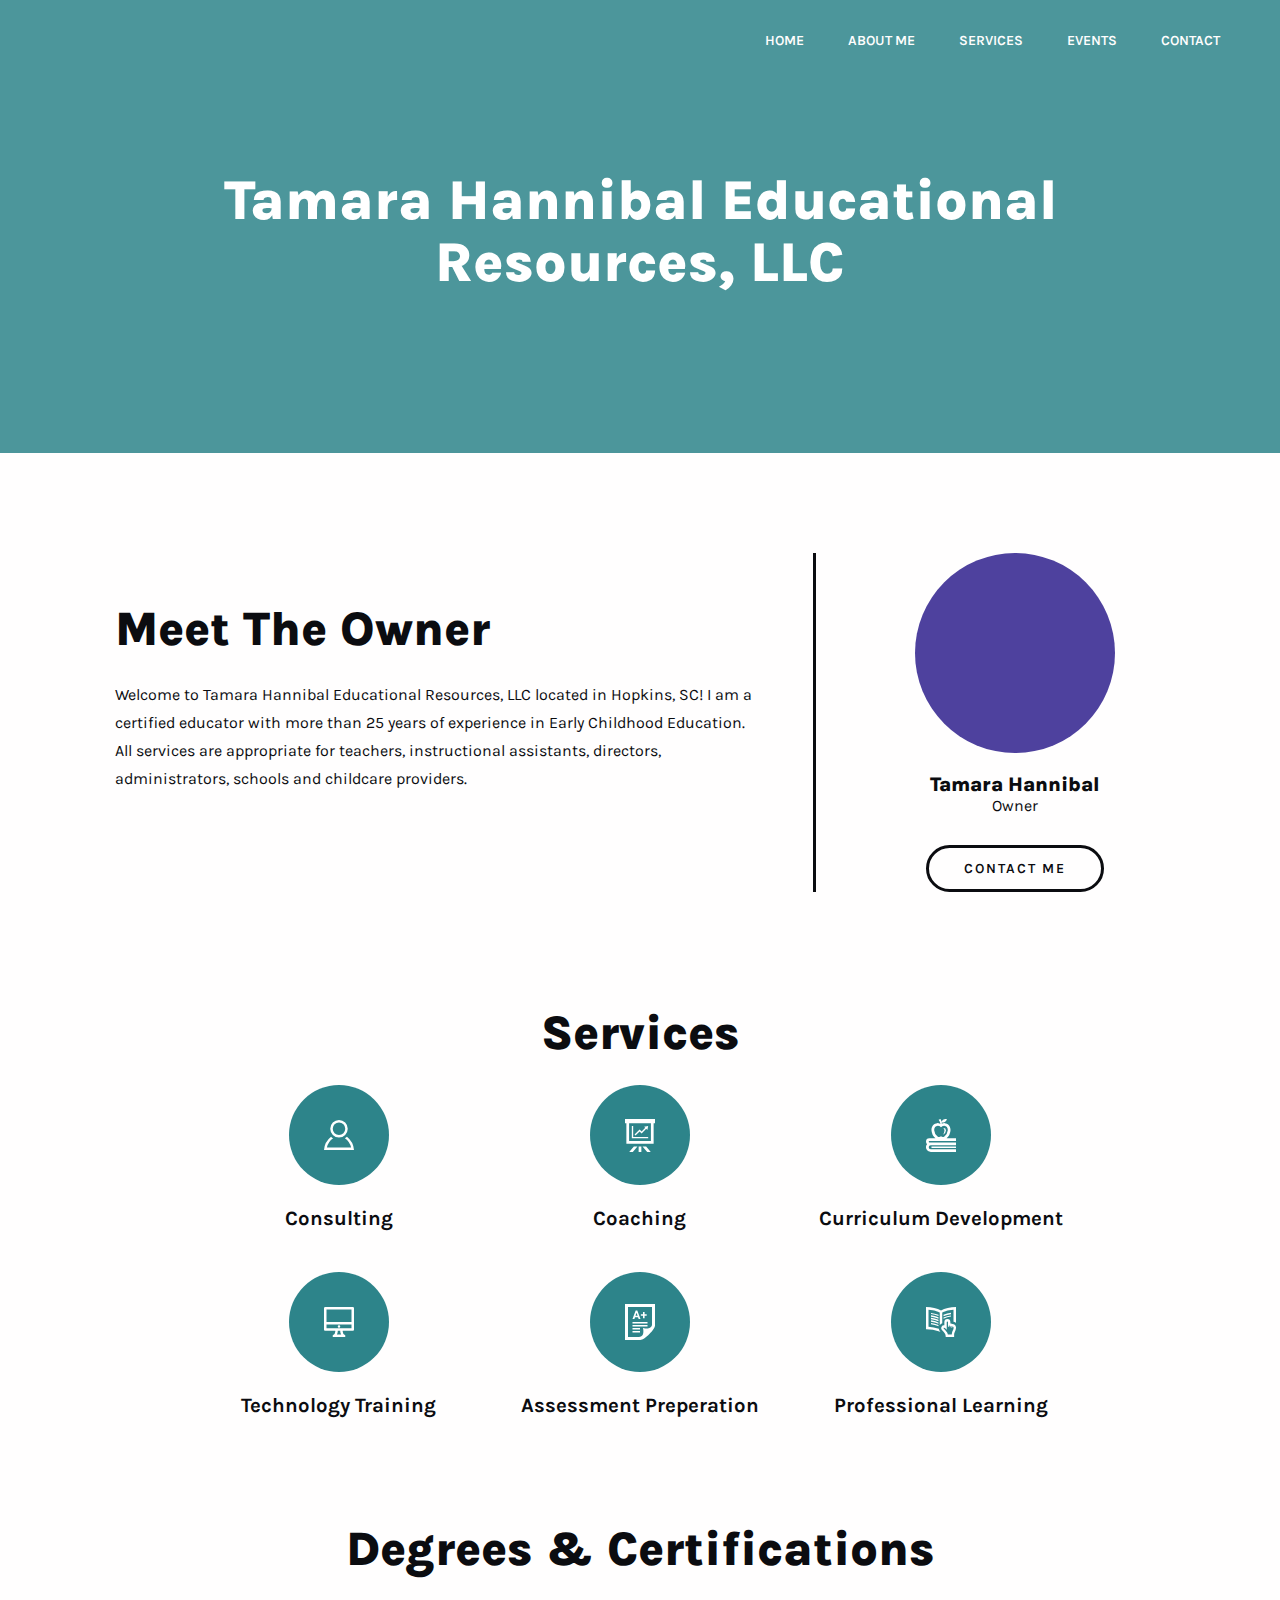
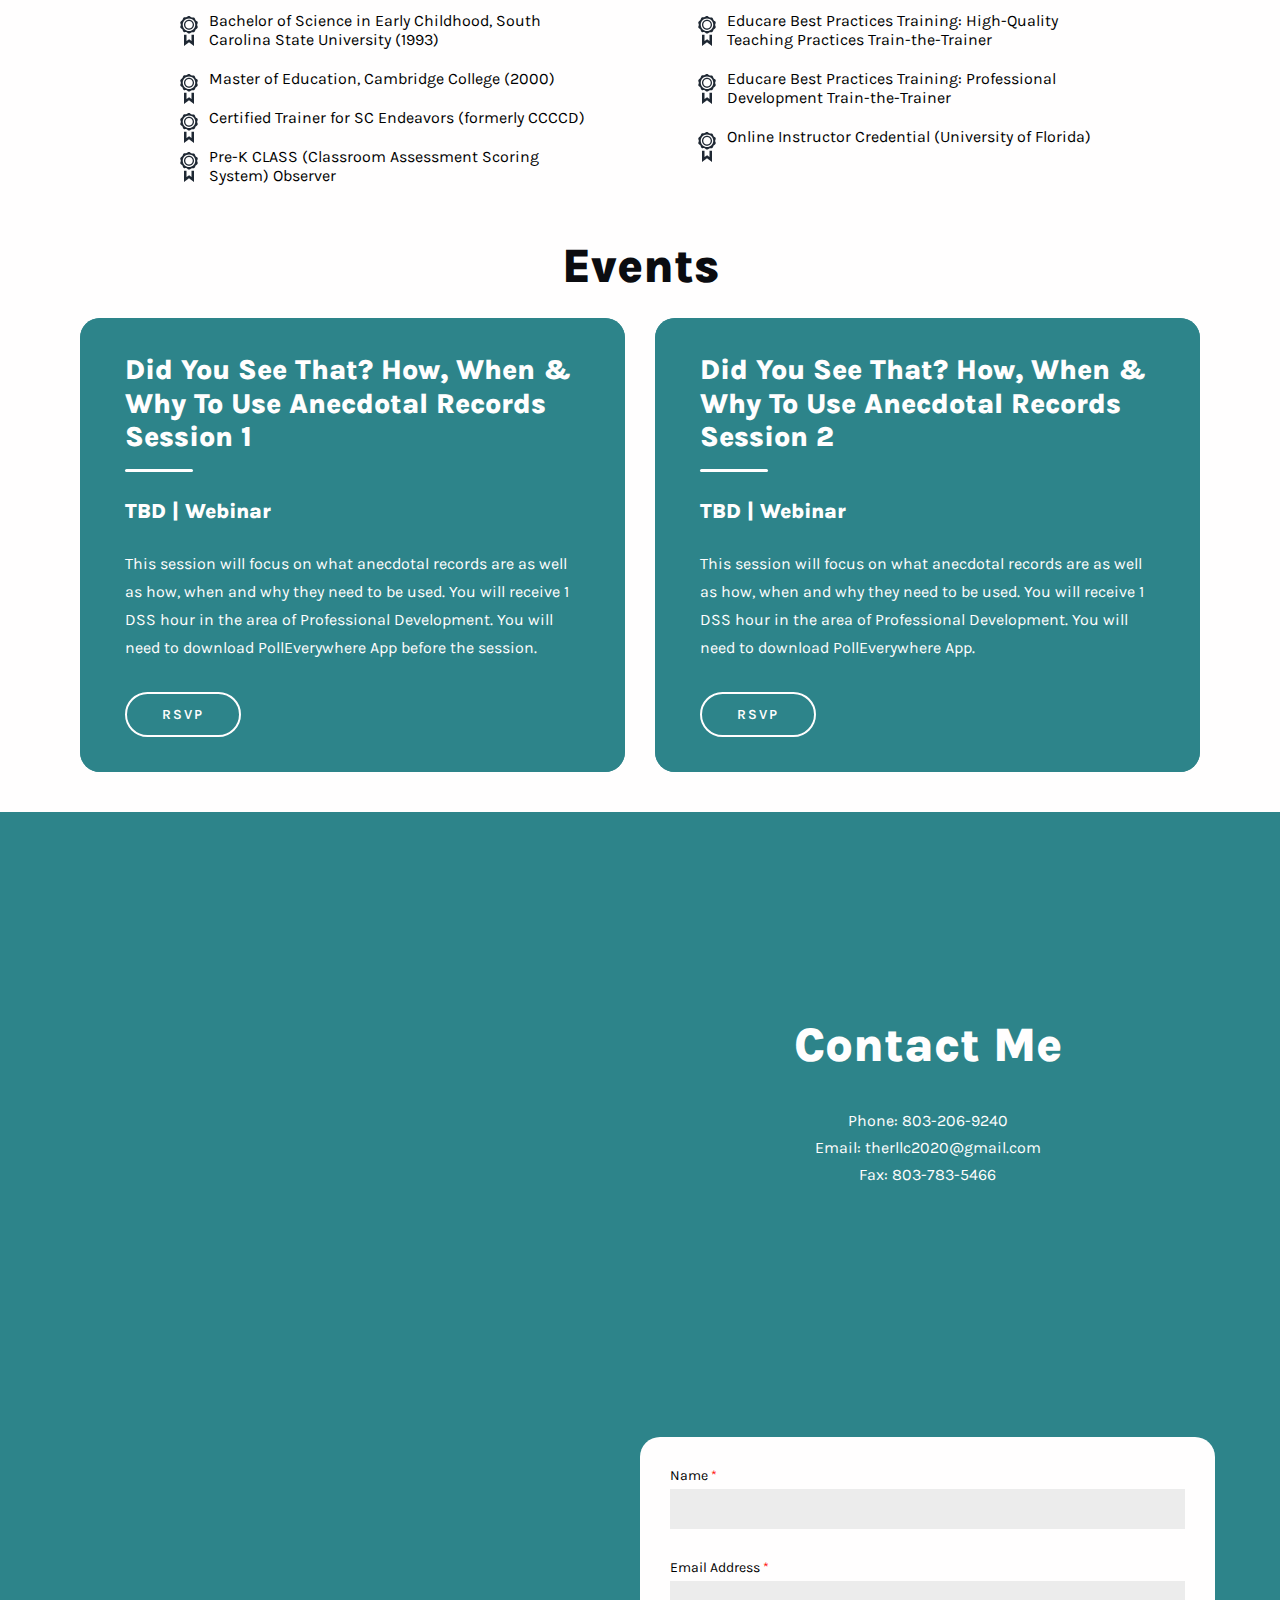
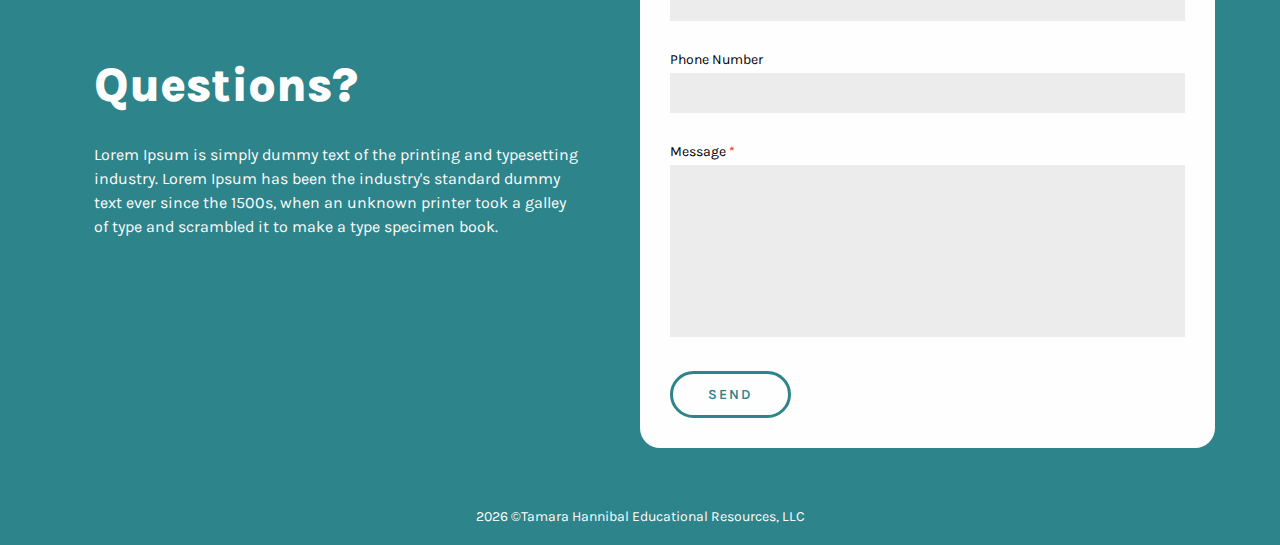
==== commit a3b4284b: "Add files via upload" ====
--- a/index.html
+++ b/index.html
@@ -227,10 +227,10 @@
           <p class="map-spotlight__title">Contact Me</p>
           <div class="map-spotlight__content-wrap">
             <ul>
-              <li>Phone: <a href="tel:8436210916">843-621-0916</a></li>
+              <li>Phone: <a href="tel:8032069240">803-206-9240</a></li>
               <li>Email: <a
-                  href="mailto:tcwoods86@aol.com">tcwoods86@aol.com</a></li>
-              <li>Fax: 803-123-1452</li>
+                  href="mailto:therllc2020@gmail.com">therllc2020@gmail.com</a></li>
+              <li>Fax: 803-783-5466</li>
             </ul>
           </div>
         </div>
--- a/scss/style.css
+++ b/scss/style.css
@@ -1453,8 +1453,8 @@
 
 @media (min-width: 1024px) {
   .mma {
-    background-image: url("/img/header-vid-2.gif");
-    padding: 100px 0;
+    background-image: url("../img/header.gif");
+    padding: 100px 0 120px;
   }
 }
 
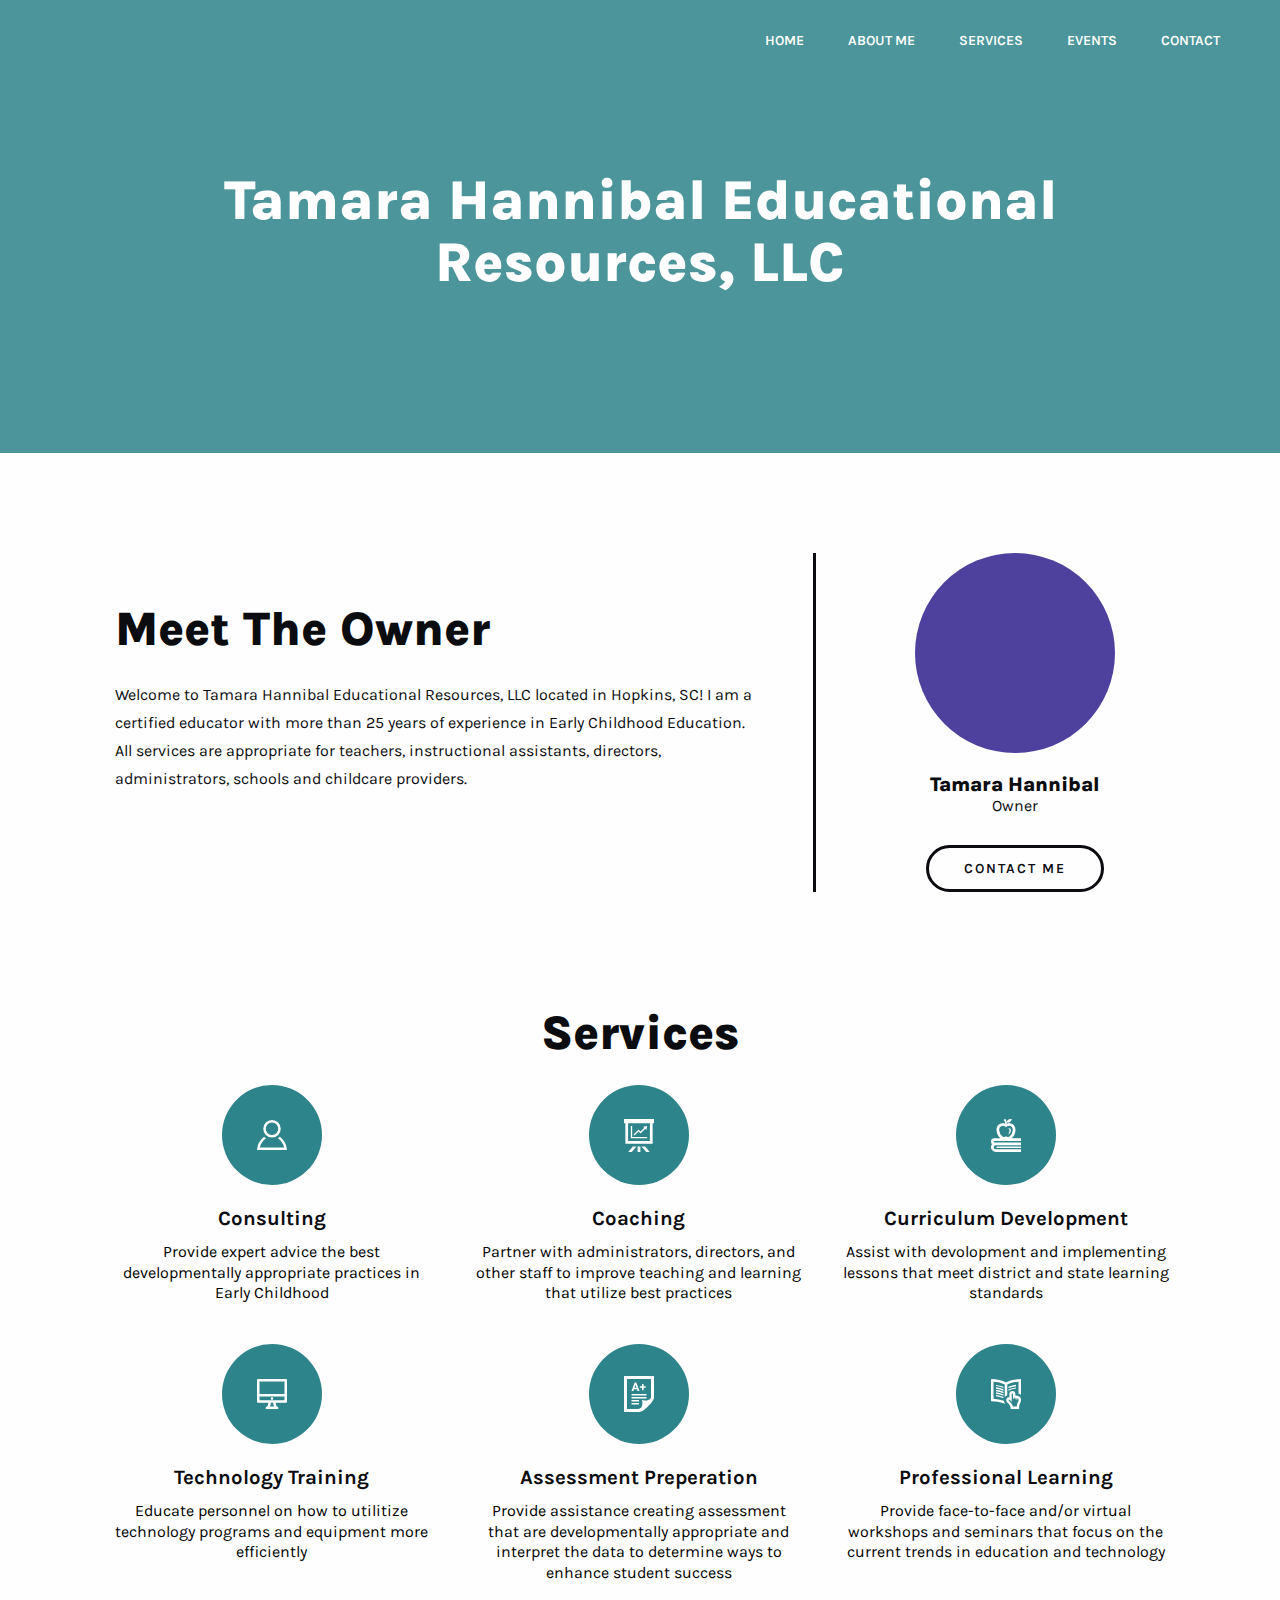
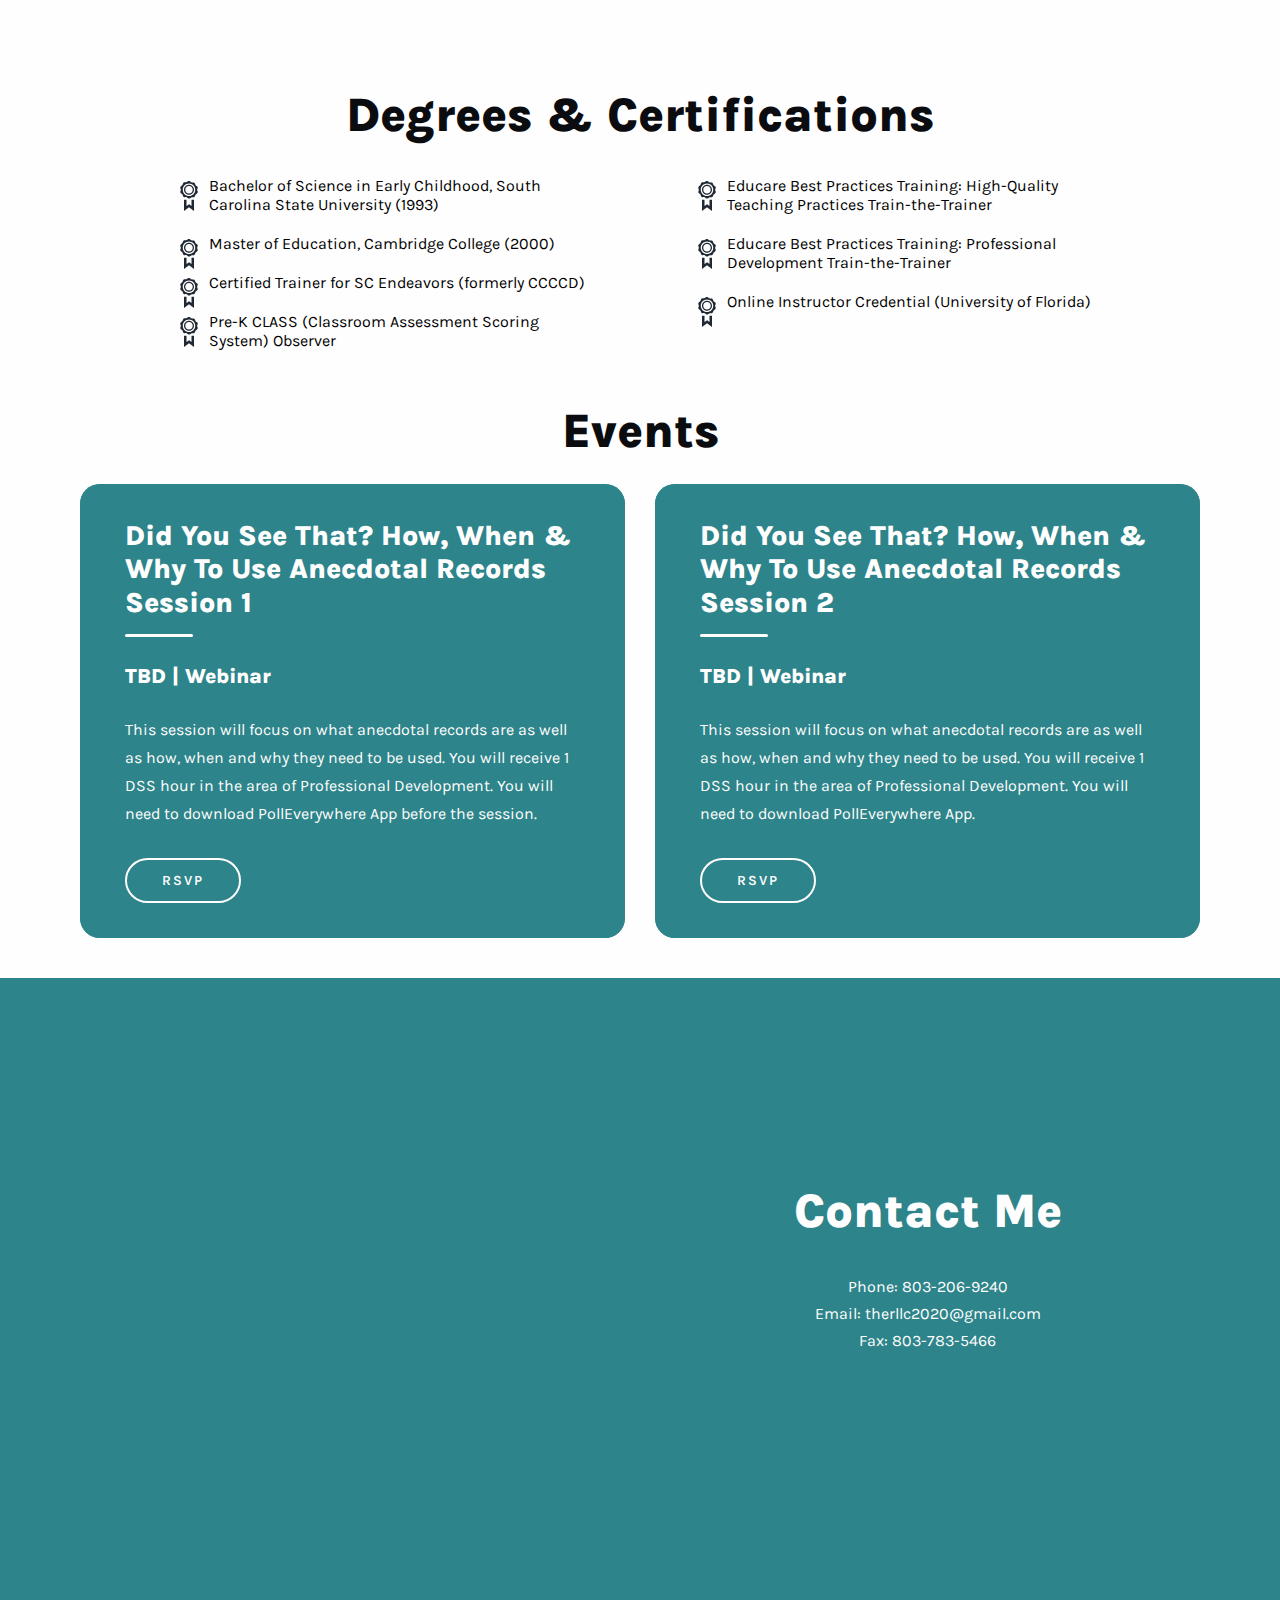
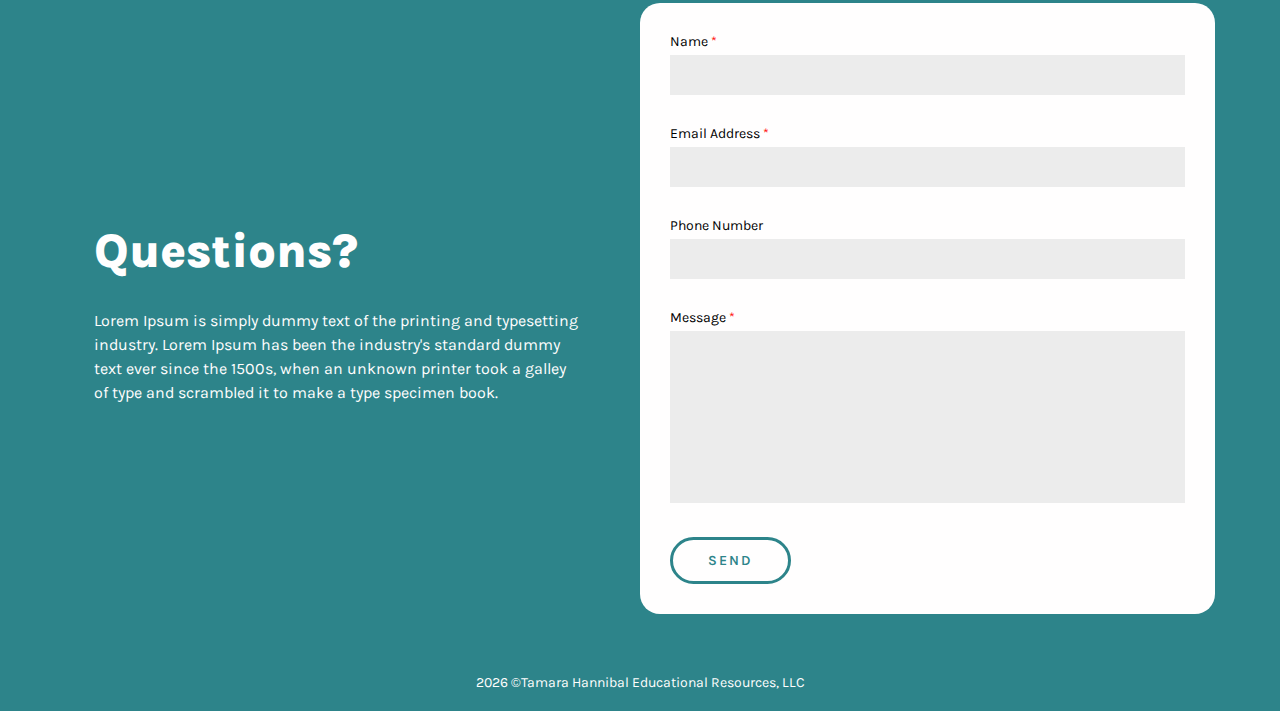
==== commit 744d9e44: "Add files via upload" ====
--- a/index.html
+++ b/index.html
@@ -106,31 +106,42 @@
       <div class="icon-launchpad__item">
         <div class="icon-launchpad__icon consulting"></div>
         <p class="icon-launchpad__headline">Consulting</p>
+        <p class="icon-launchpad__detail">Provide expert advice the best developmentally appropriate practices in Early Childhood</p>
       </div>
 
       <div class="icon-launchpad__item">
         <div class="icon-launchpad__icon coaching"></div>
         <p class="icon-launchpad__headline">Coaching</p>
+        <p class="icon-launchpad__detail">Partner with administrators, directors, and other staff to improve teaching and learning that utilize best practices</p>
+
       </div>
 
       <div class="icon-launchpad__item">
         <div class="icon-launchpad__icon curriculum-development"></div>
         <p class="icon-launchpad__headline">Curriculum Development</p>
+        <p class="icon-launchpad__detail">Assist with devolopment and implementing lessons that meet district and state learning standards</p>
+
       </div>
 
       <div class="icon-launchpad__item">
         <div class="icon-launchpad__icon technology-training"></div>
         <p class="icon-launchpad__headline">Technology Training</p>
+        <p class="icon-launchpad__detail">Educate personnel on how to utilitize technology programs and equipment more efficiently</p>
+
       </div>
 
       <div class="icon-launchpad__item">
         <div class="icon-launchpad__icon assessment"></div>
         <p class="icon-launchpad__headline">Assessment Preperation</p>
+        <p class="icon-launchpad__detail">Provide assistance creating assessment that are developmentally appropriate and interpret the data to determine ways to enhance student success</p>
+
       </div>
 
       <div class="icon-launchpad__item">
         <div class="icon-launchpad__icon professional-learning"></div>
         <p class="icon-launchpad__headline">Professional Learning</p>
+        <p class="icon-launchpad__detail">Provide face-to-face and/or virtual workshops and seminars that focus on the current trends in education and technology</p>
+
       </div>
     </div>
   </div>
--- a/scss/style.css
+++ b/scss/style.css
@@ -660,14 +660,14 @@
 @media (min-width: 768px) {
   .icon-launchpad__wrap {
     display: block;
-    max-width: 900px;
+    max-width: 1100px;
     padding: 0;
     margin: 0 auto 20px;
   }
 }
 
 .icon-launchpad__item {
-  width: 49%;
+  width: 100%;
   margin: 0 auto 40px;
   position: relative;
   -webkit-transition: all .25s;
@@ -675,6 +675,7 @@
   cursor: default;
   border-radius: 20px;
   display: inline-block;
+  vertical-align: top;
 }
 
 @media (min-width: 768px) {
@@ -733,6 +734,23 @@
     font-size: 1.275rem;
     width: 100%;
     margin: 0;
+  }
+}
+
+.icon-launchpad__detail {
+  font-size: 1rem;
+  font-family: "Karla";
+  line-height: 1.3;
+  text-align: center;
+  width: 75%;
+  margin: 0 auto;
+}
+
+@media (min-width: 768px) {
+  .icon-launchpad__detail {
+    font-size: 1rem;
+    width: 90%;
+    margin: 10px auto 0;
   }
 }
 
@@ -1443,8 +1461,6 @@
   position: relative;
   padding: 60px 0;
   background-image: url("https://images.unsplash.com/photo-1524995997946-a1c2e315a42f?ixlib=rb-1.2.1&ixid=eyJhcHBfaWQiOjEyMDd9&auto=format&fit=crop&w=1950&q=80");
-  /* Kids */
-  /* Books */
   background-position: center;
   background-size: cover;
   background-repeat: no-repeat;
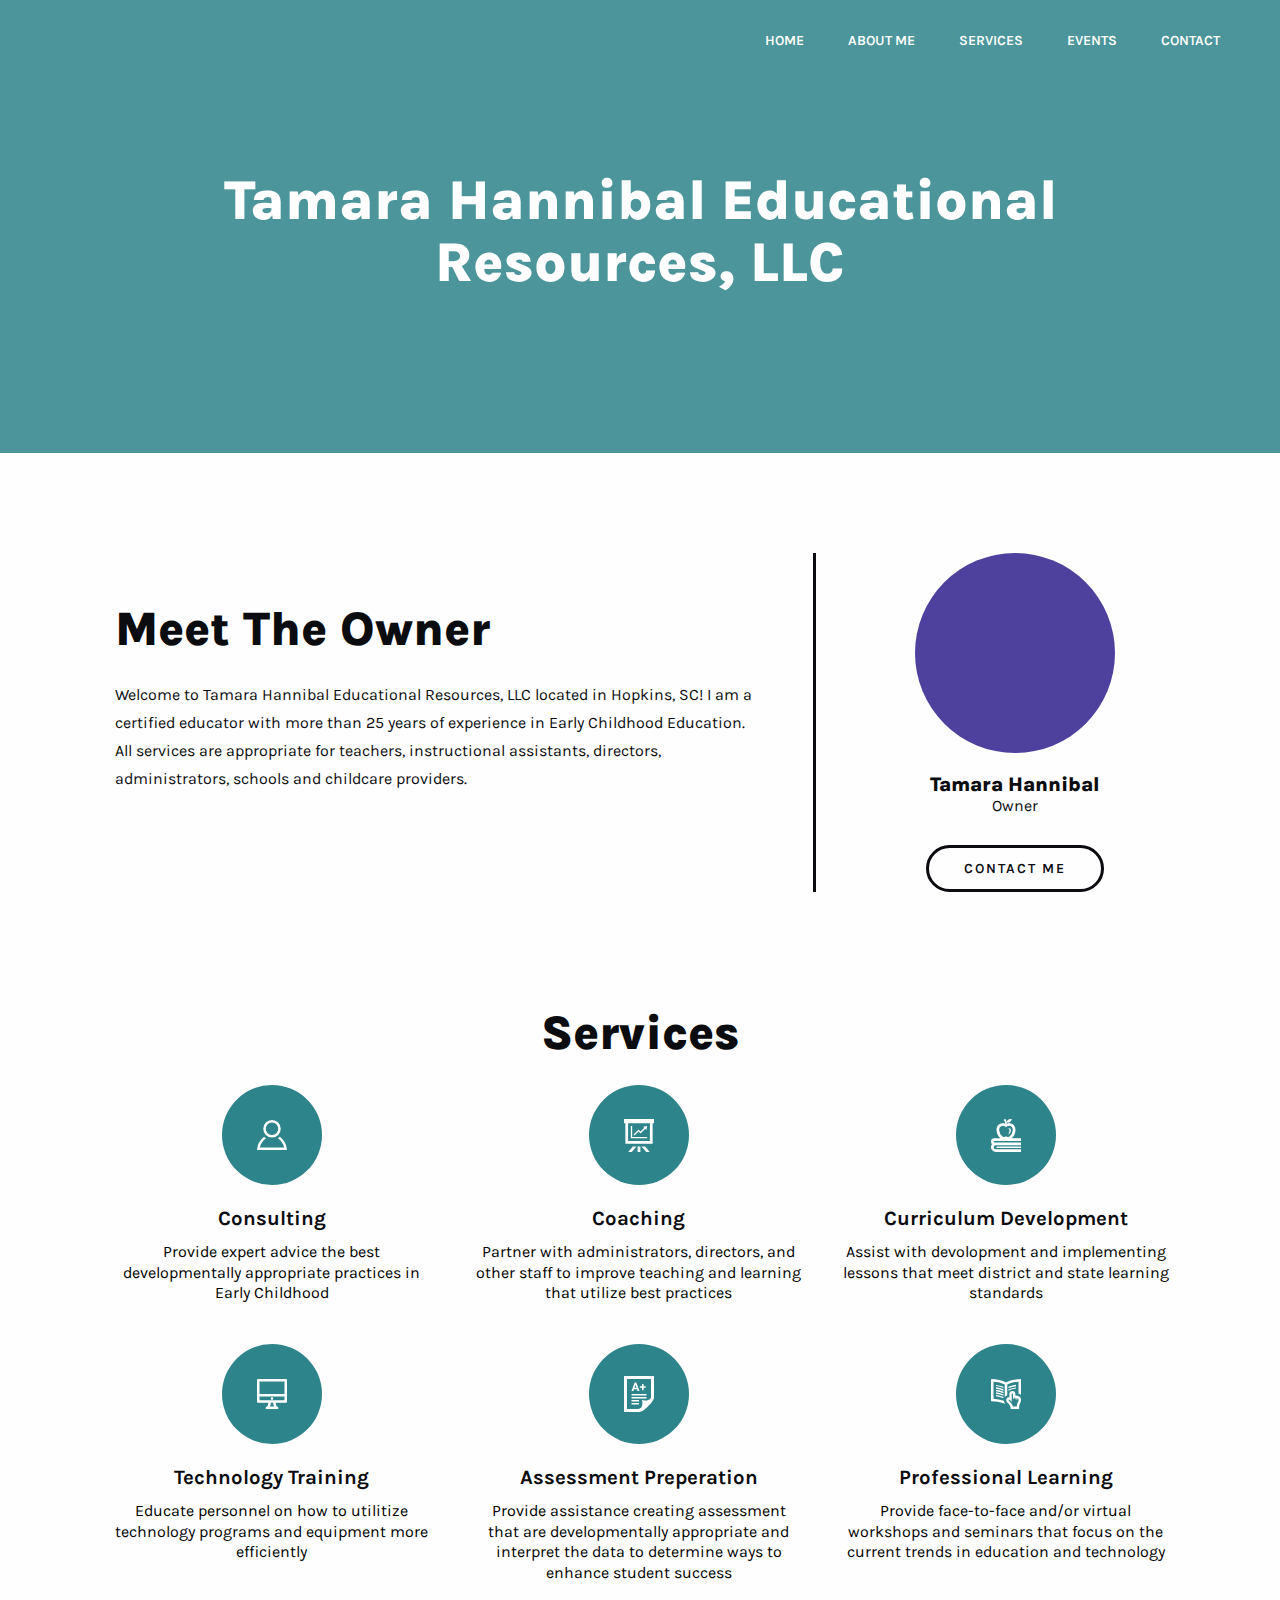
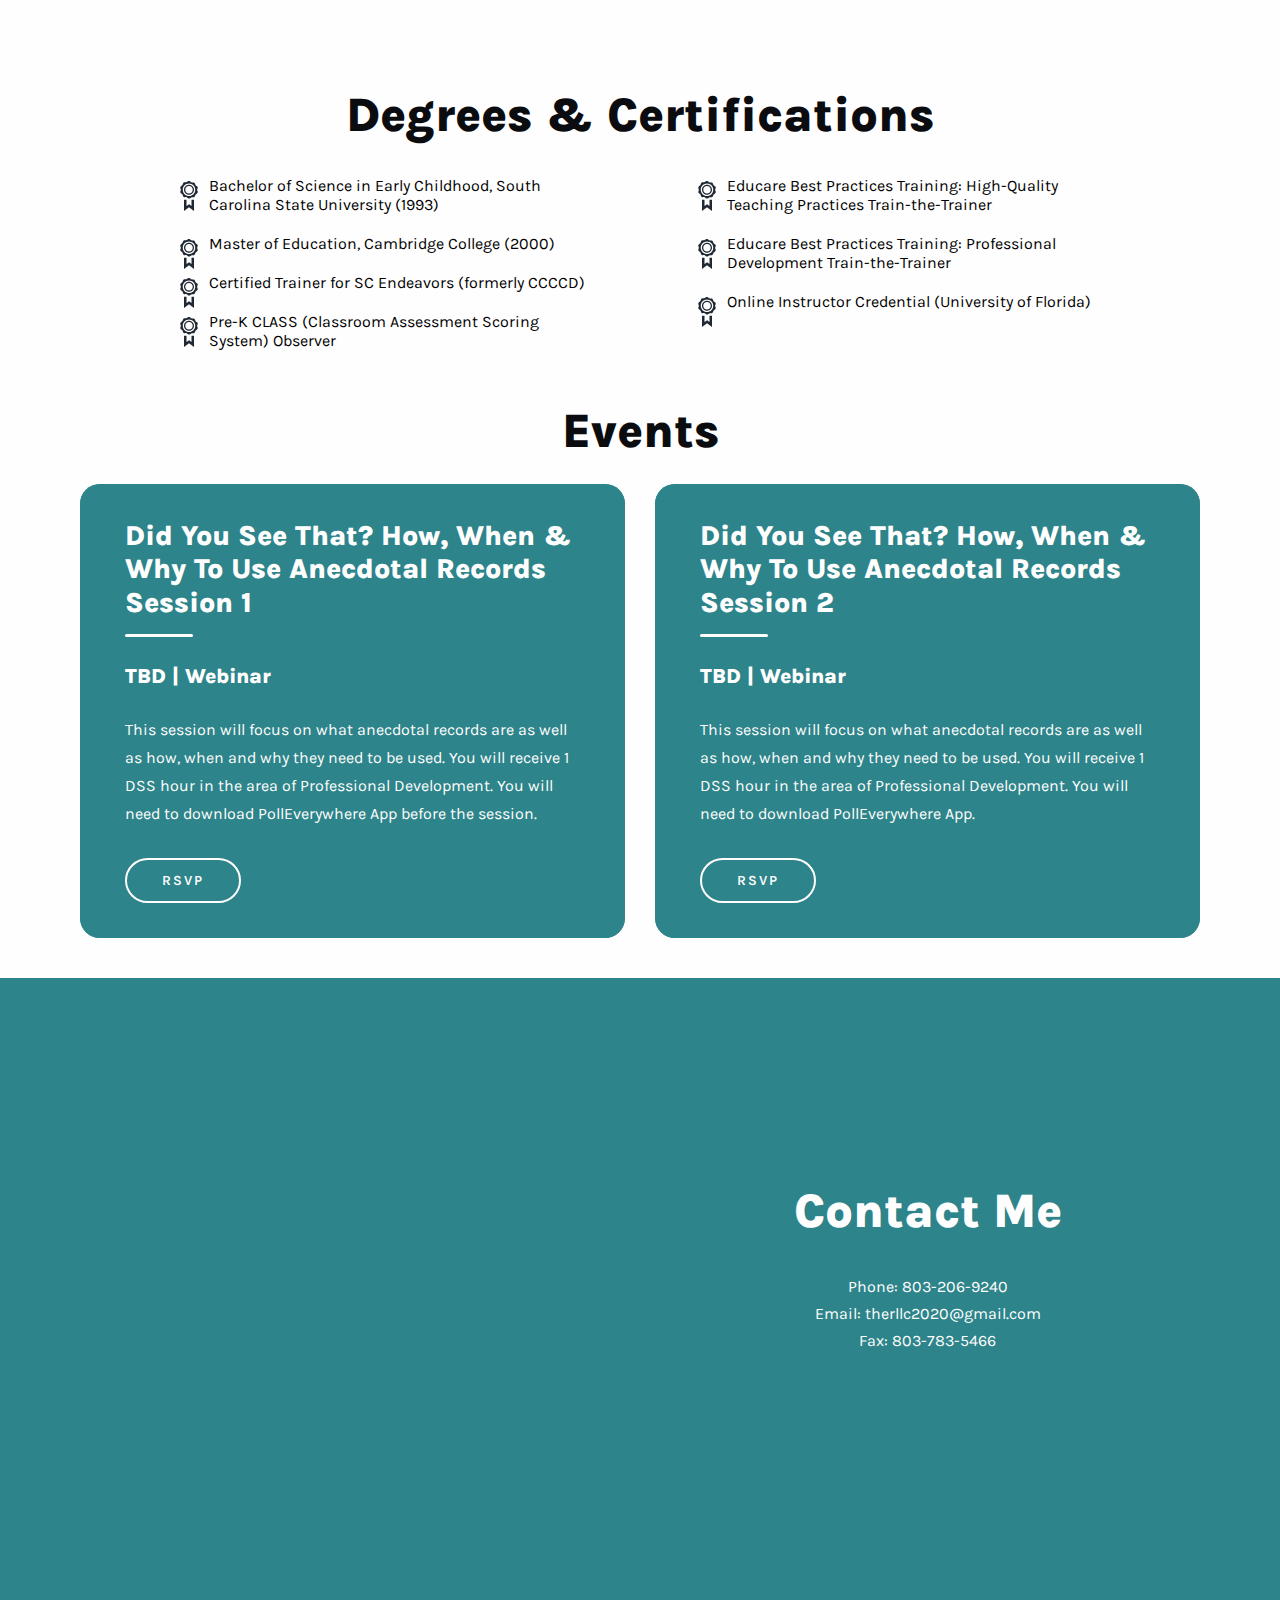
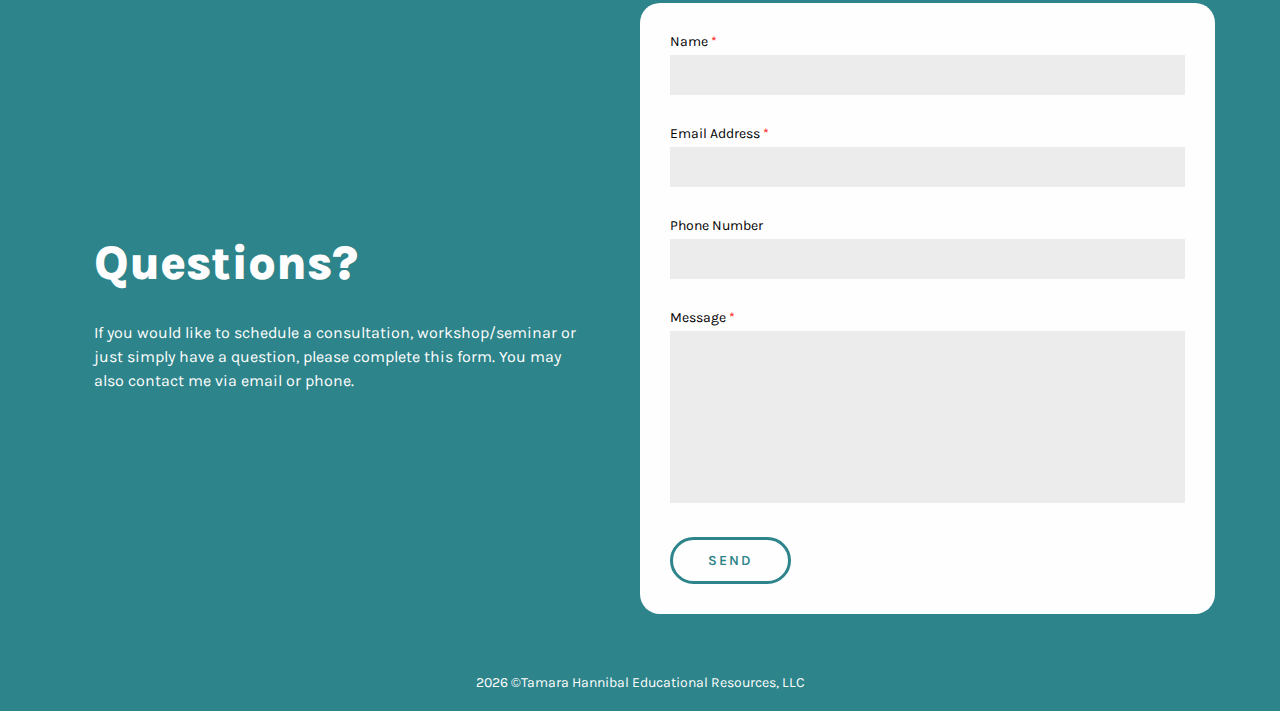
==== commit a2232e81: "Add files via upload" ====
--- a/index.html
+++ b/index.html
@@ -315,12 +315,7 @@
       <div class="form__copy">
         <div class="form__copy--content">
           <p class="form__headline">Questions?</p>
-          <p class="form__subtext">Lorem Ipsum is simply dummy text of the
-            printing and typesetting industry. Lorem Ipsum has been the
-            industry's standard dummy text ever since the 1500s, when an
-            unknown
-            printer took a galley of type and scrambled it to make a type
-            specimen book.
+          <p class="form__subtext">If you would like to schedule a consultation, workshop/seminar or just simply have a question, please complete this form. You may also contact me via email or phone.
           </p>
         </div>
       </div>
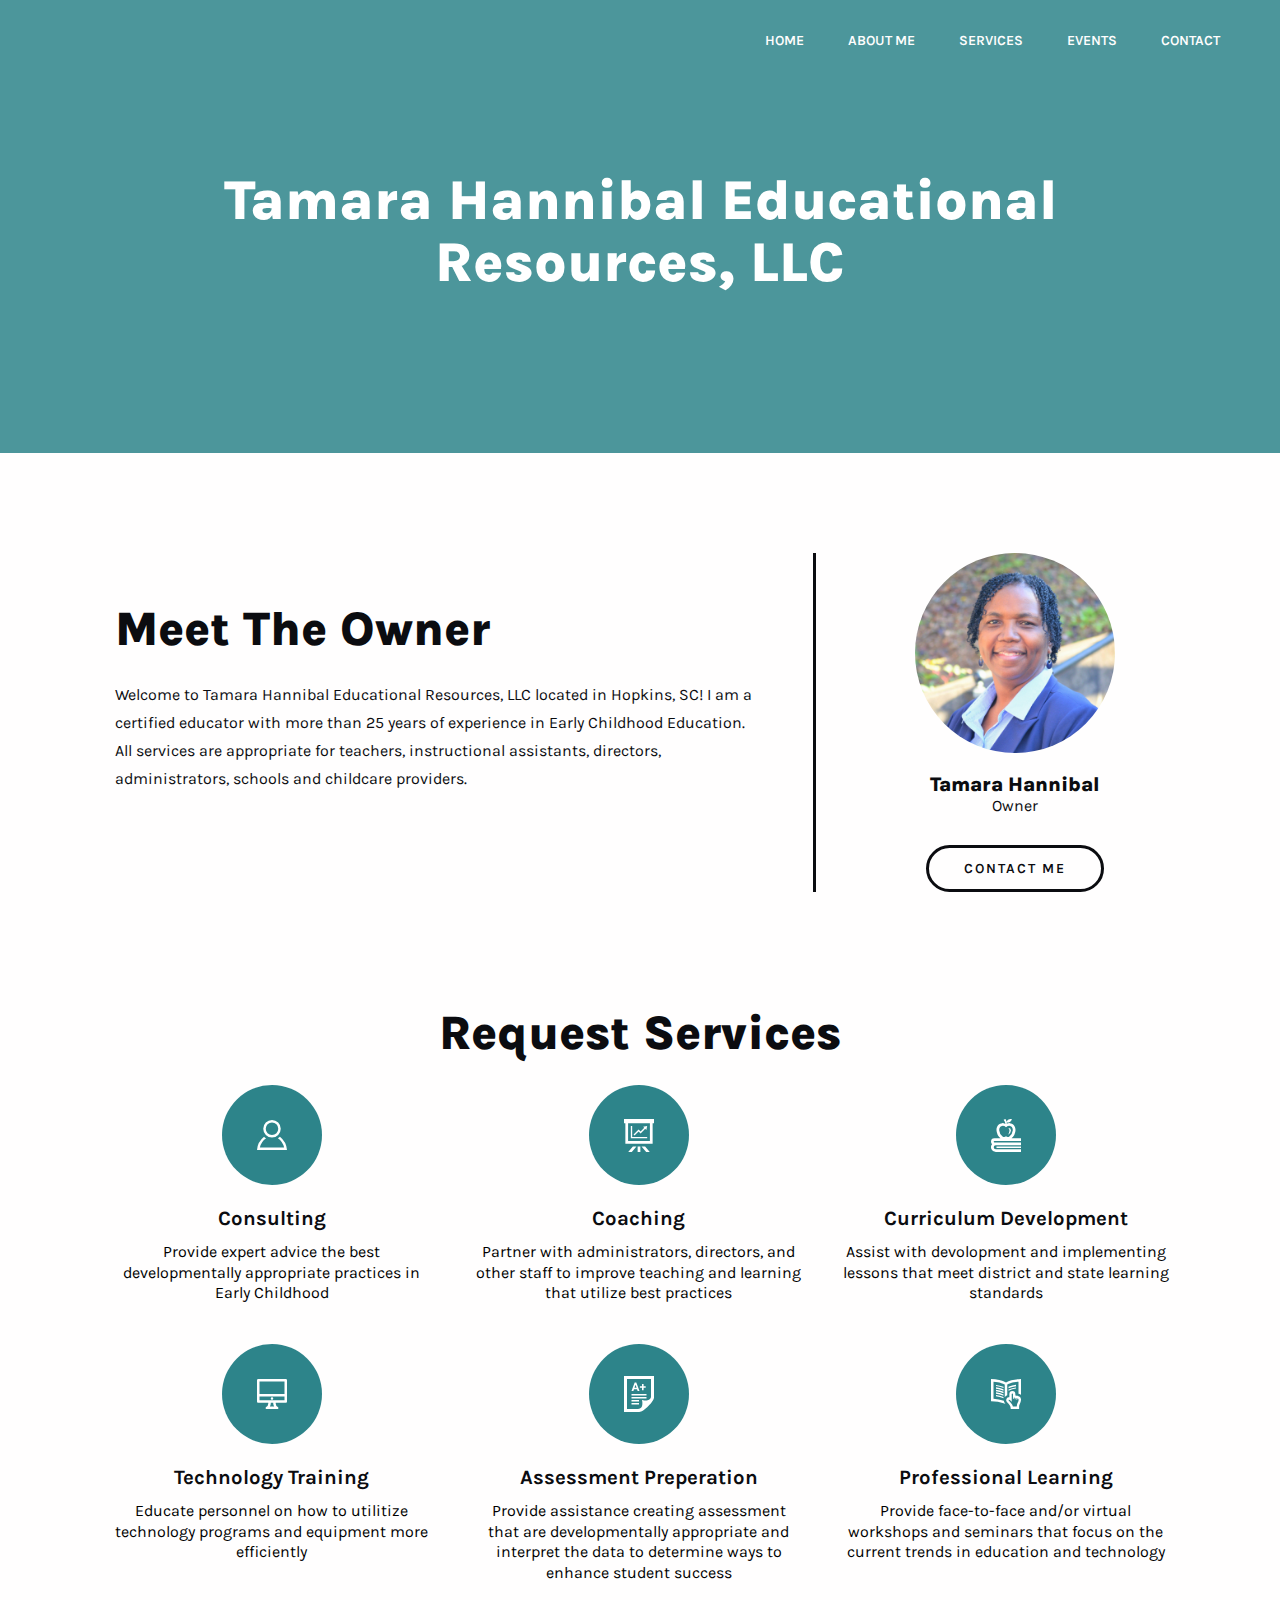
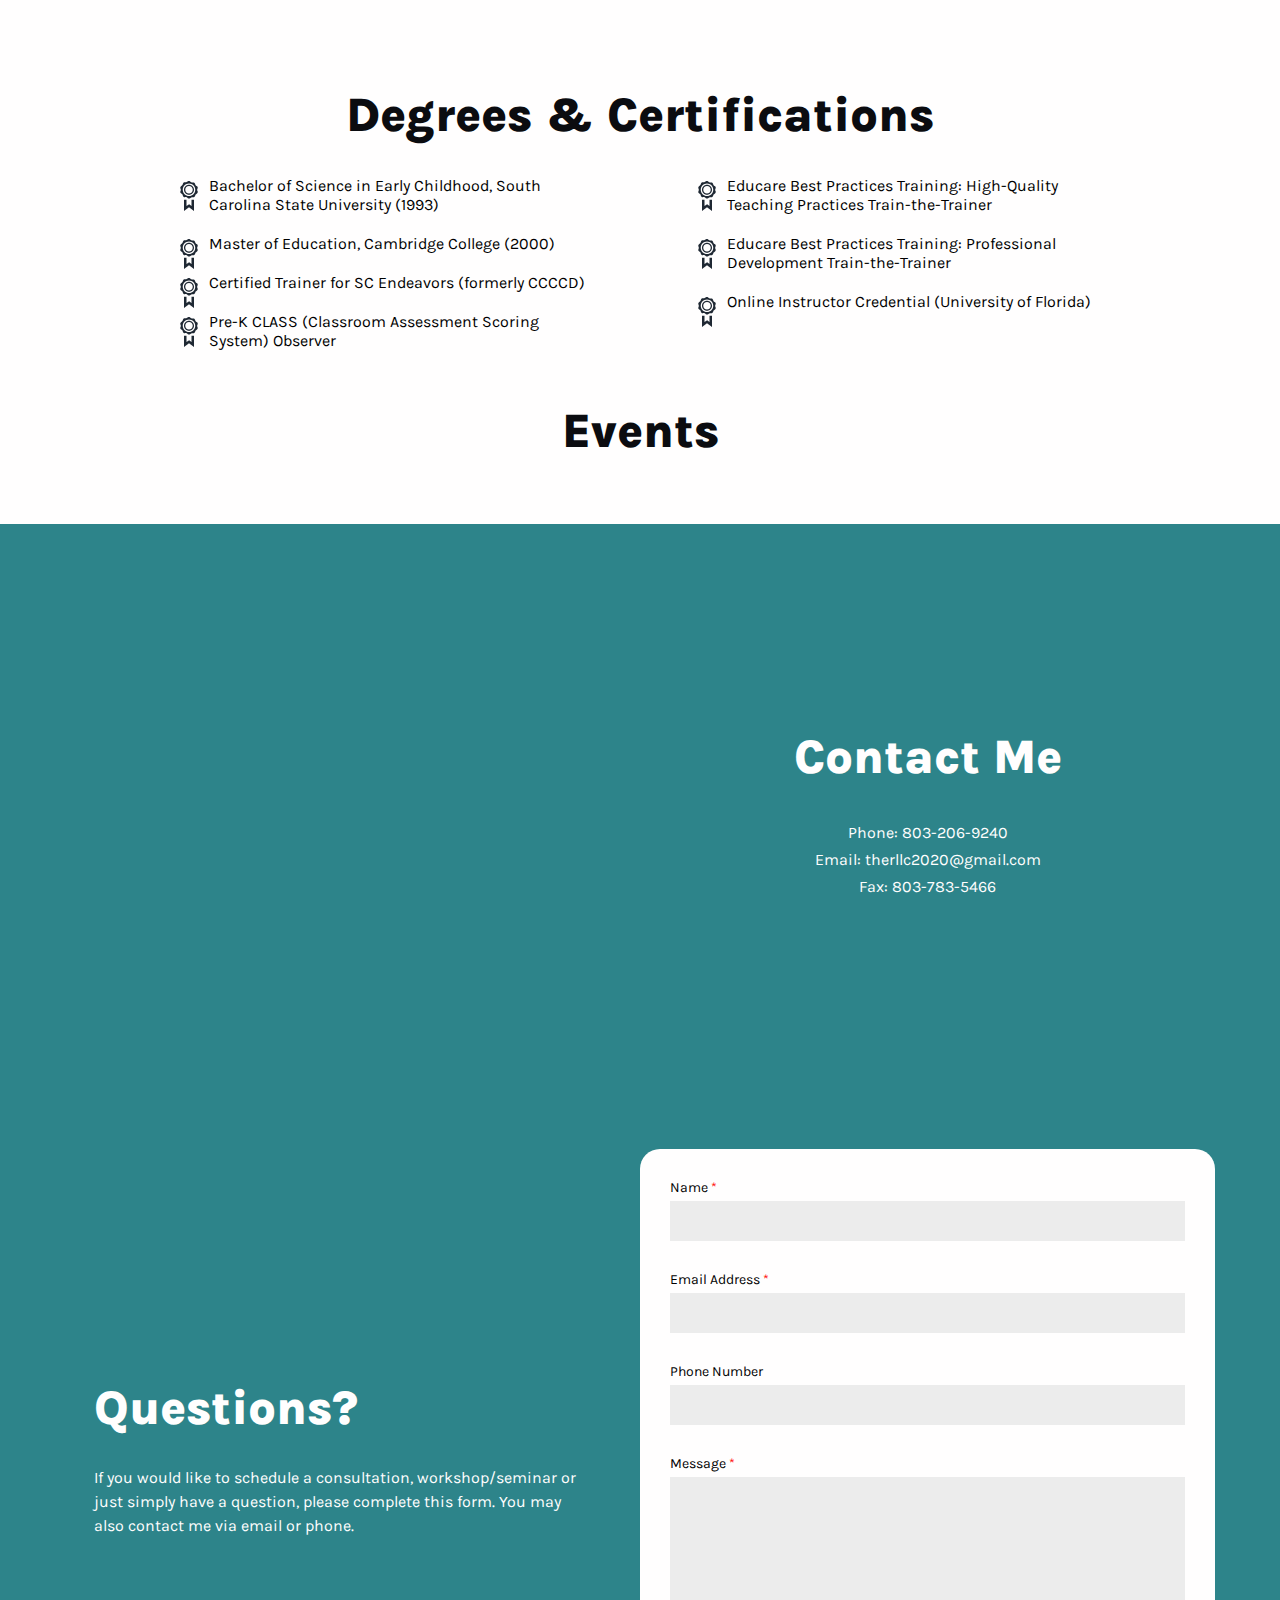
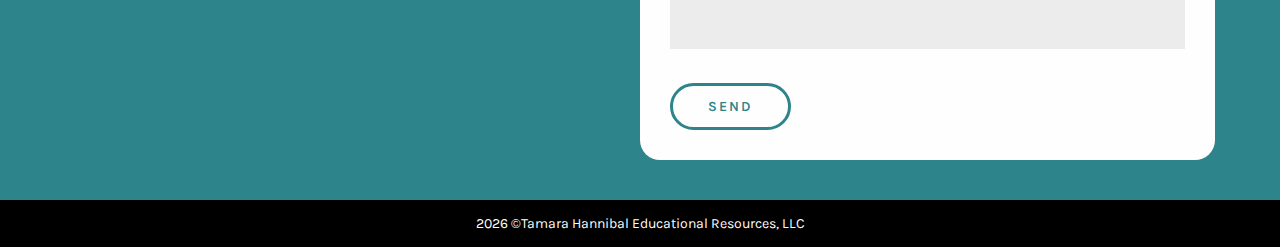
==== commit 5f57faf0: "Add files via upload" ====
--- a/index.html
+++ b/index.html
@@ -11,12 +11,29 @@
   <script
     src="https://ajax.googleapis.com/ajax/libs/jquery/3.5.1/jquery.min.js">
   </script>
+  <script src="vendor/tilt.js-master/src/tilt.jquery.js"></script> <!-- Load Tilt.js library -->
   <link rel="stylesheet"
     href="https://cdnjs.cloudflare.com/ajax/libs/tiny-slider/2.9.3/tiny-slider.css">
   <link rel="stylesheet" type="text/css" href="scss/hamburgers.css" />
 </head>
 
 <body>
+  <div class="nosey">
+                                  ___
+                               _.-~  )
+                    _..--~~~~,'   ,-/     _
+                 .-'. . . .'   ,-','    ,' )
+               ,'. . . _   ,--~,-'__..-'  ,'
+             ,'. . .  (@)' ---~~~~      ,'
+            /. . . . '~~             ,-'
+           /. . . . .             ,-'
+          ; . . . .  - .        ,'
+         : . . . .       _     /
+        . . . . .          `-.:
+       . . . ./  - .          )
+      .  . . |  _____..---.._/     It's Dolph!!!
+~---~~~~----~~~~             ~~~~----~~~~----~~~~----~~~~
+  </div>
 
   <div class="overlay">
     <div class="links">
@@ -101,7 +118,7 @@
   <div class="icon-launchpad white-night" id="services">
     <div class="icon-launchpad__wrap">
 
-      <div class="icon-launchpad__title">Services</div>
+      <div class="icon-launchpad__title">Request Services</div>
 
       <div class="icon-launchpad__item">
         <div class="icon-launchpad__icon consulting"></div>
@@ -185,7 +202,7 @@
     <div class="launchpad__wrap">
 
 
-      <div class="launchpad__item">
+      <!-- <div class="launchpad__item">
         <div class="copy">
           <p class="launchpad__headline">Did You See That? How, When & Why to
             Use Anecdotal Records Session 1</p>
@@ -218,11 +235,22 @@
             href="https://www.cognitoforms.com/TWoodsDesigns2/rsvp">RSVP</a>
         </div>
         <div class="circle"></div>
-      </div>
-
-    </div>
-
-  </div>
+      </div> -->
+
+    </div>
+
+    <div class="cal">
+
+      <script src="https://apps.elfsight.com/p/platform.js" defer></script>
+      <div class="elfsight-app-95238b7c-3352-48a8-b36a-99e60157f1c0"></div>
+
+    </div>
+    <!-- <iframe class="mlist" src="https://calendar.google.com/calendar/embed?height=600&amp;wkst=1&amp;bgcolor=%23ffffff&amp;ctz=America%2FNew_York&amp;src=d29vZHNmYW1pbHl2YWNhdGlvbkBnbWFpbC5jb20&amp;src=YWRkcmVzc2Jvb2sjY29udGFjdHNAZ3JvdXAudi5jYWxlbmRhci5nb29nbGUuY29t&amp;src=ZW4udXNhI2hvbGlkYXlAZ3JvdXAudi5jYWxlbmRhci5nb29nbGUuY29t&amp;src=b29zMmF1bHAzZmI2bGVwZWxodmNsMDVnNGUyMjlnNTNAaW1wb3J0LmNhbGVuZGFyLmdvb2dsZS5jb20&amp;color=%23039BE5&amp;color=%237986CB&amp;color=%237986CB&amp;color=%23616161&amp;mode=AGENDA&amp;title=Upcoming%20Events" frameborder="0" scrolling="no"></iframe> -->
+
+  </div>
+
+  <!-- <div id="container"></div> -->
+
 
   <!-- MAPS -->
   <div class="map-spotlight night" id="contact">
@@ -344,6 +372,10 @@
   src="https://cdnjs.cloudflare.com/ajax/libs/tiny-slider/2.9.2/min/tiny-slider.js">
 </script>
 <script src="js/main.js"></script>
+<link rel="stylesheet" href="scss/simple-calendar.css">
+<!-- <script src="/path/to/cdn/jquery.min.js"></script> -->
+<script src="js/jquery.simple-calendar.js"></script>
+<script src="vendor/tilt.js-master/src/tilt.jquery.js"></script> <!-- Load Tilt.js library -->
 </body>
 
 </html>--- a/scss/style.css
+++ b/scss/style.css
@@ -284,6 +284,7 @@
   border: 3px solid #2D848A;
   background-color: #2D848A;
   color: #fffefe;
+  cursor: pointer;
 }
 
 .form #mc_embed_signup #mc-embedded-subscribe.button--black:focus {
@@ -363,7 +364,7 @@
 
 .footer {
   position: relative;
-  padding: 20px 0;
+  padding: 15px 0;
 }
 
 .footer__wrap {
@@ -395,7 +396,7 @@
 }
 
 .footer.night {
-  background-color: #2D848A;
+  background-color: #000;
 }
 
 .footer.night .footer__text {
@@ -562,6 +563,10 @@
 
 .menu-toggle {
   display: block;
+}
+
+.nosey {
+  display: none;
 }
 
 .neko {
@@ -713,12 +718,6 @@
 }
 
 .icon-launchpad__headline {
-  font-size: 1rem;
-  line-height: 1.5;
-  color: #0B0C10;
-  text-align: left;
-  width: 90%;
-  margin: 0 auto;
   font-size: 1.1rem;
   font-family: "Karla";
   font-weight: 700;
@@ -726,7 +725,7 @@
   text-transform: capitalize;
   text-align: center;
   width: 75%;
-  margin: 0 auto;
+  margin: 0 auto 15px;
 }
 
 @media (min-width: 768px) {
@@ -834,6 +833,36 @@
   position: relative;
   padding: 40px 0;
   font-family: "Karla";
+}
+
+.launchpad iframe {
+  display: block;
+  margin: 0 auto;
+  width: 500px;
+  height: 650px;
+}
+
+@media (min-width: 768px) {
+  .launchpad iframe {
+    width: 650px;
+    height: 650px;
+  }
+}
+
+@media (min-width: 1024px) {
+  .launchpad iframe {
+    width: 800px;
+    height: 650px;
+  }
+}
+
+.launchpad .view-agenda {
+  display: none;
+}
+
+.launchpad .mlist {
+  width: 300px;
+  height: 400px;
 }
 
 .launchpad__wrap {
@@ -1008,6 +1037,34 @@
   outline: 0;
 }
 
+.launchpad .cal {
+  margin: 0 auto;
+  max-width: 1150px;
+}
+
+.launchpad .eaec-list-component {
+  margin: 0 auto;
+  max-width: 70%;
+}
+
+.launchpad .eaec-events-calendar-component.jsx-403451104 {
+  padding: 20px 40px;
+}
+
+.launchpad .jsx-403451104 a {
+  display: none !important;
+}
+
+.launchpad .eaec-list-item-component {
+  background-color: #2D848A !important;
+  -webkit-transition: .25s;
+  transition: .25s;
+}
+
+.launchpad .eaec-list-item-component:hover {
+  background-color: #303030 !important;
+}
+
 .launchpad .tns-controls {
   max-width: 100%;
   margin: 0 auto;
@@ -1677,9 +1734,8 @@
   position: relative;
   width: 180px;
   height: 180px;
-  background-color: #4E419E;
   border-radius: 100%;
-  background-image: url("https://images.unsplash.com/photo-1573497019418-b400bb3ab074?ixlib=rb-1.2.1&ixid=eyJhcHBfaWQiOjEyMDd9&auto=format&fit=crop&w=2134&q=80");
+  background-image: url("../../img/image2.jpg");
   background-position: center center;
   background-size: cover;
   background-repeat: no-repeat;
--- a/scss/simple-calendar.css
+++ b/scss/simple-calendar.css
@@ -0,0 +1,147 @@
+.calendar {
+  position: relative;
+  overflow: hidden;
+  text-transform: capitalize;
+  text-align: center;
+  font: 15px/1em inherit;
+  color: #545A5C; }
+  .calendar a {
+    text-decoration: none;
+    color: inherit; }
+  .calendar header .simple-calendar-btn {
+    display: inline-block;
+    position: absolute;
+    width: 30px;
+    height: 30px;
+    text-align: center;
+    line-height: 30px;
+    color: #CBD1D2;
+    border-radius: 50%;
+    border: 2px solid #CBD1D2; }
+  .calendar header .simple-calendar-btn:hover {
+    background: #CBD1D2;
+    color: white; }
+  .calendar header .simple-calendar-btn:before {
+    content: '';
+    position: absolute;
+    top: 9px;
+    left: 8px;
+    width: 8px;
+    height: 8px;
+    border-style: solid;
+    border-width: 3px 3px 0 0;
+    transform: rotate(45deg);
+    transform-origin: center center; }
+  .calendar header .btn-prev {
+    top: 0;
+    left: 0;
+    transform: rotate(-180deg); }
+  .calendar header .btn-next {
+    top: 0;
+    right: 0; }
+    .calendar header .btn-next:before {
+      transform: rotate(45deg); }
+  .calendar header .month {
+    padding: 0;
+    margin: 0; }
+    .calendar header .month .year {
+      font-size: 0.6em;
+      font-weight: 100; }
+  .calendar table {
+    width: 100%;
+    margin: 20px 0;
+    border-spacing: 0px; }
+  .calendar thead {
+    font-size: 1.2em;
+    font-weight: 600; }
+  .calendar td {
+    padding: .8em .1em; }
+  .calendar .day {
+    position: relative;
+    display: inline-block;
+    width: 2.5em;
+    height: 2.5em;
+    line-height: 2.5em;
+    border-radius: 50%;
+    border: 2px solid transparent;
+    cursor: pointer; }
+    .calendar .day:hover {
+      border: 2px solid #6691CC; }
+    .calendar .day.today {
+      background: #6691CC;
+      color: white; }
+      .calendar .day.today.has-event:after {
+        background: white; }
+    .calendar .day.wrong-month {
+      color: #CBD1D2; }
+    .calendar .day.wrong-month:hover {
+      border: 2px solid transparent; }
+    .calendar .day.has-event:after {
+      content: '';
+      position: absolute;
+      top: calc(50% + .6em);
+      left: calc(50% - 2px);
+      width: 4px;
+      height: 4px;
+      border-radius: 50%;
+      background: #6691CC; }
+    .calendar .day.disabled {
+      cursor: default; }
+      .calendar .day.disabled:hover {
+        border: 2px solid transparent; }
+  .calendar .event-container {
+    display: none;
+    position: absolute;
+    top: 0;
+    left: 0;
+    width: 100%;
+    height: 100%;
+    padding: 70px;
+    background: #545A5C;
+    box-sizing: border-box; }
+    .calendar .event-container .event-wrapper {
+      overflow-y: auto;
+      max-height: 100%; }
+    .calendar .event-container .close {
+      position: absolute;
+      width: 30px;
+      height: 30px;
+      top: 20px;
+      right: 20px;
+      cursor: pointer; }
+      .calendar .event-container .close:before, .calendar .event-container .close:after {
+        content: '';
+        position: absolute;
+        top: 0;
+        left: 50%;
+        width: 2px;
+        height: 100%;
+        background-color: #CBD1D2; }
+      .calendar .event-container .close:before {
+        transform: rotate(45deg); }
+      .calendar .event-container .close:after {
+        transform: rotate(-45deg); }
+    .calendar .event-container .event {
+      position: relative;
+      width: 100%;
+      padding: 1em;
+      margin-bottom: 1em;
+      background: #6691CC;
+      border-radius: 4px;
+      box-sizing: border-box;
+      box-shadow: 0 1px 3px rgba(0, 0, 0, 0.06), 0 1px 2px rgba(0, 0, 0, 0.12);
+      text-align: left;
+      color: white; }
+      .calendar .event-container .event-date {
+        margin-bottom: 1em; }
+      .calendar .event-container .event-hour {
+        float: right; }
+      .calendar .event-container .event-summary {
+        font-weight: 600; }
+  .calendar .filler {
+    position: absolute;
+    width: 0;
+    height: 0;
+    border-radius: 50%;
+    background: #545A5C;
+    transform: translate(-50%, -50%); }
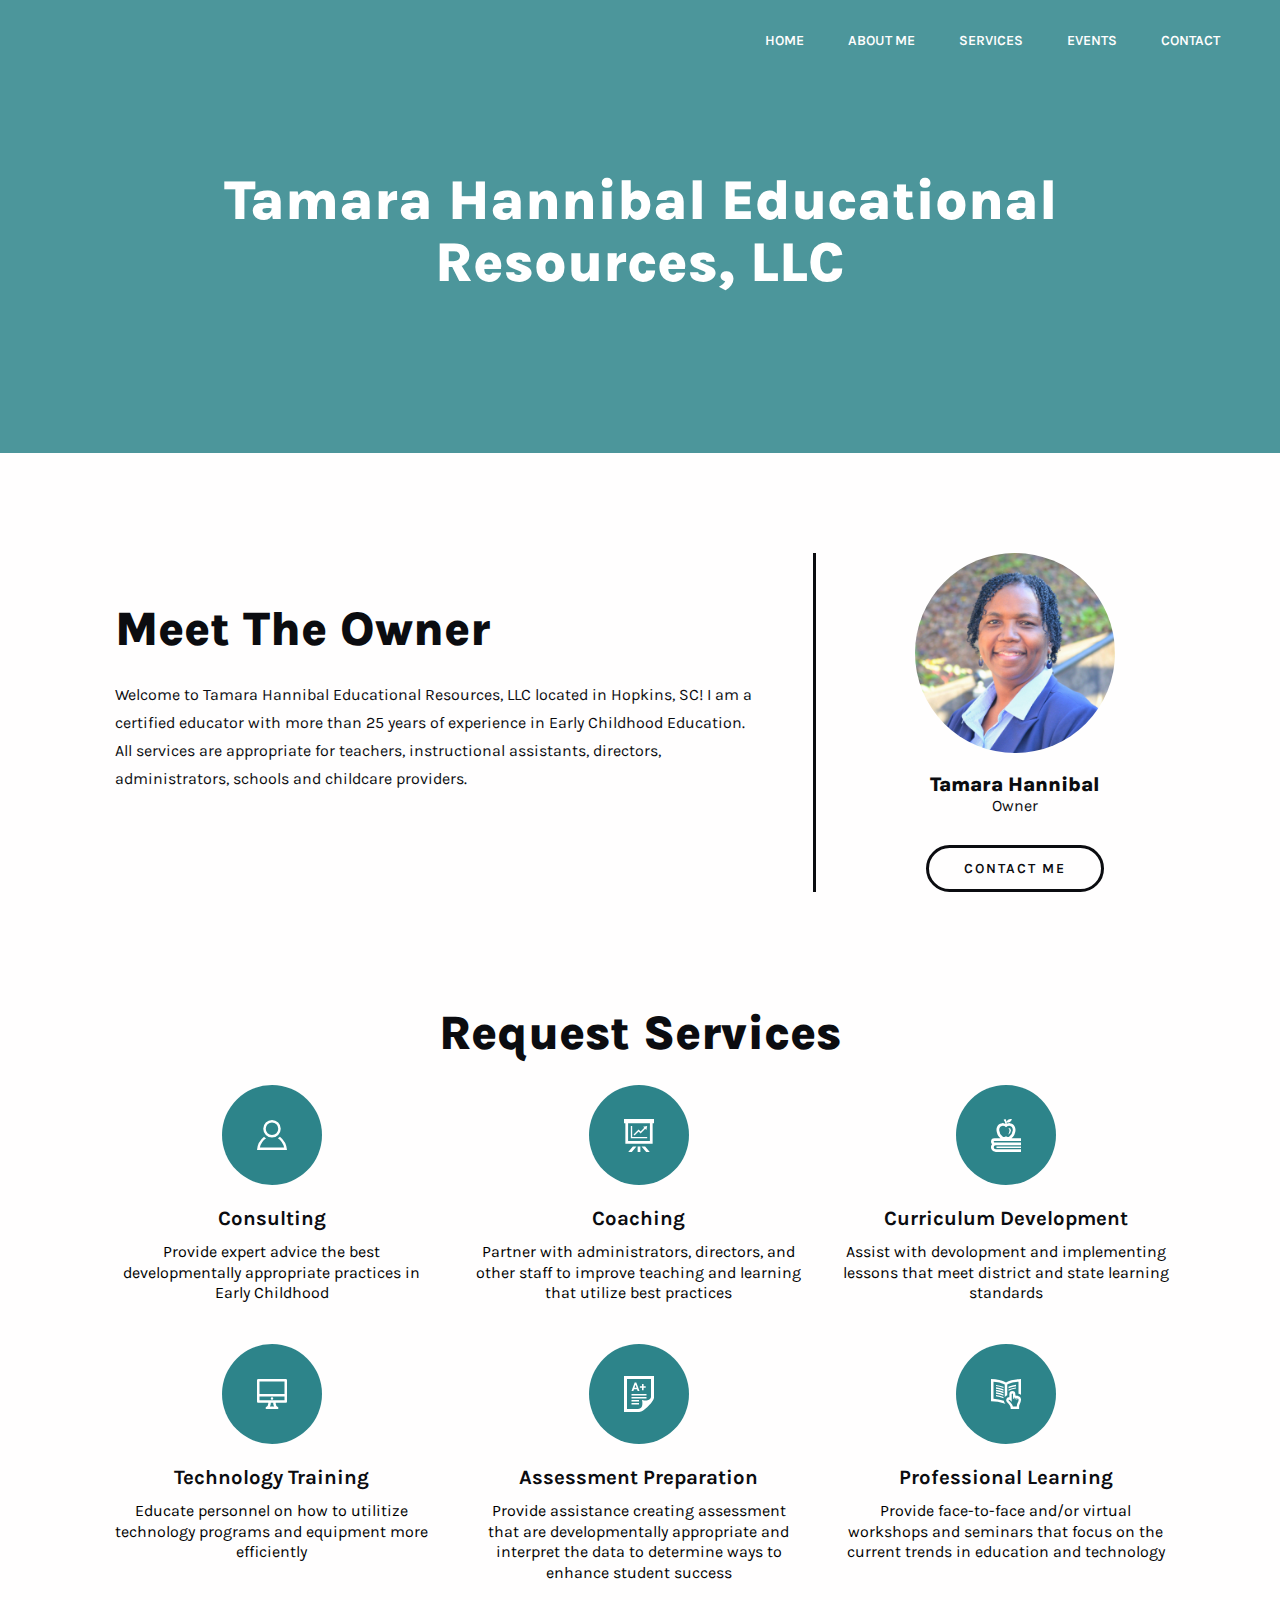
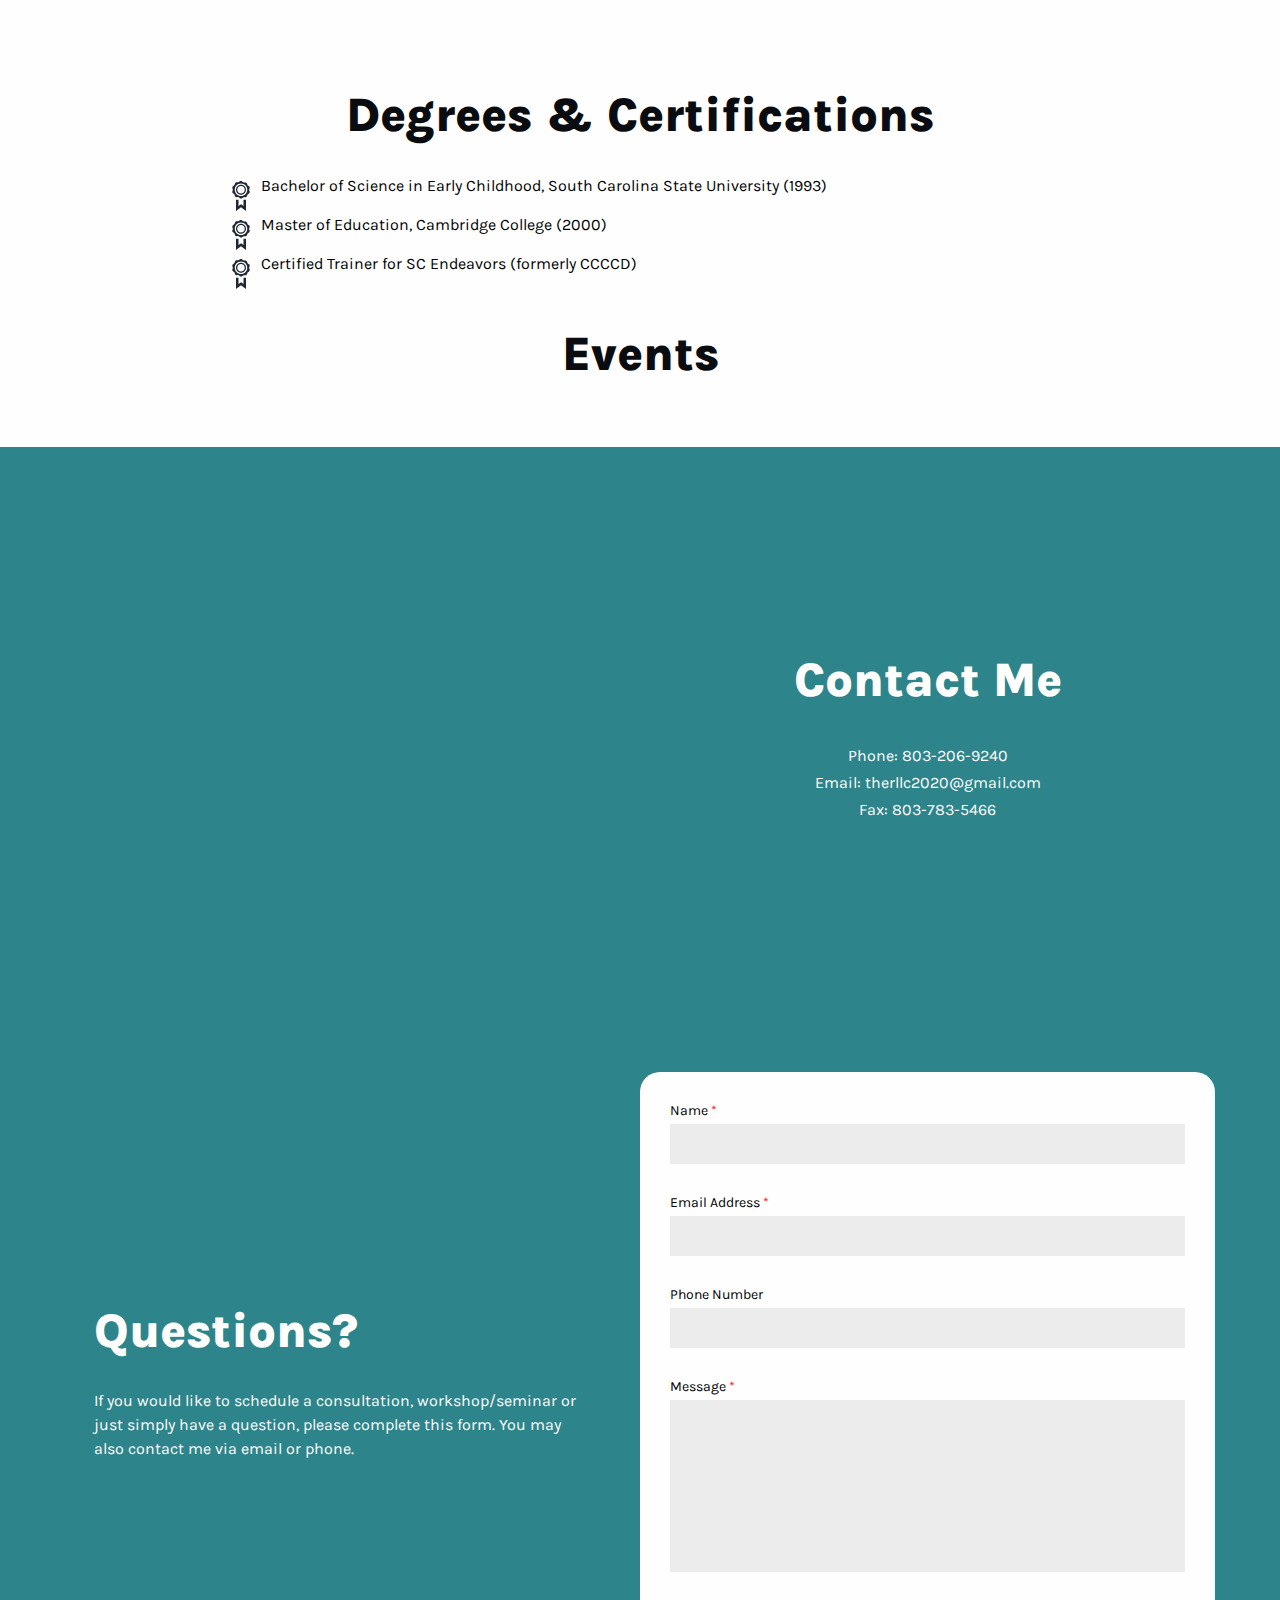
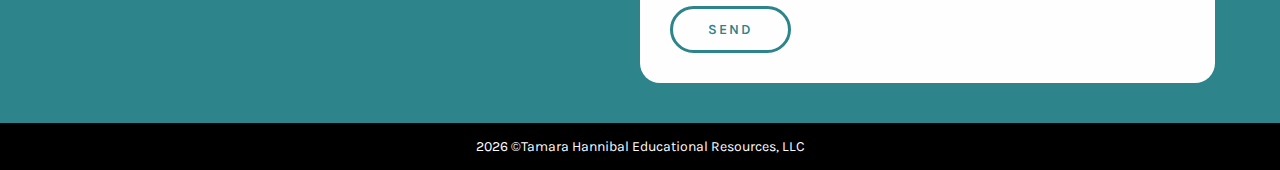
==== commit 56524150: "Add files via upload" ====
--- a/index.html
+++ b/index.html
@@ -18,23 +18,6 @@
 </head>
 
 <body>
-  <div class="nosey">
-                                  ___
-                               _.-~  )
-                    _..--~~~~,'   ,-/     _
-                 .-'. . . .'   ,-','    ,' )
-               ,'. . . _   ,--~,-'__..-'  ,'
-             ,'. . .  (@)' ---~~~~      ,'
-            /. . . . '~~             ,-'
-           /. . . . .             ,-'
-          ; . . . .  - .        ,'
-         : . . . .       _     /
-        . . . . .          `-.:
-       . . . ./  - .          )
-      .  . . |  _____..---.._/     It's Dolph!!!
-~---~~~~----~~~~             ~~~~----~~~~----~~~~----~~~~
-  </div>
-
   <div class="overlay">
     <div class="links">
       <a href="#home">Home</a>
@@ -149,7 +132,7 @@
 
       <div class="icon-launchpad__item">
         <div class="icon-launchpad__icon assessment"></div>
-        <p class="icon-launchpad__headline">Assessment Preperation</p>
+        <p class="icon-launchpad__headline">Assessment Preparation</p>
         <p class="icon-launchpad__detail">Provide assistance creating assessment that are developmentally appropriate and interpret the data to determine ways to enhance student success</p>
 
       </div>
@@ -175,12 +158,12 @@
               University (1993)</li>
             <li>Master of Education, Cambridge College (2000)</li>
             <li>Certified Trainer for SC Endeavors (formerly CCCCD)</li>
-            <li>Pre-K CLASS (Classroom Assessment Scoring System) Observer</li>
+            <!-- <li>Pre-K CLASS (Classroom Assessment Scoring System) Observer</li> -->
           </ul>
         </div>
       </div>
 
-      <div class="education__copy">
+      <!-- <div class="education__copy">
         <div class="education__copy--content">
           <ul>
             <li>Educare Best Practices Training: High-Quality Teaching Practices
@@ -190,7 +173,7 @@
             <li>Online Instructor Credential (University of Florida)</li>
           </ul>
         </div>
-      </div>
+      </div> -->
 
     </div>
   </div>
